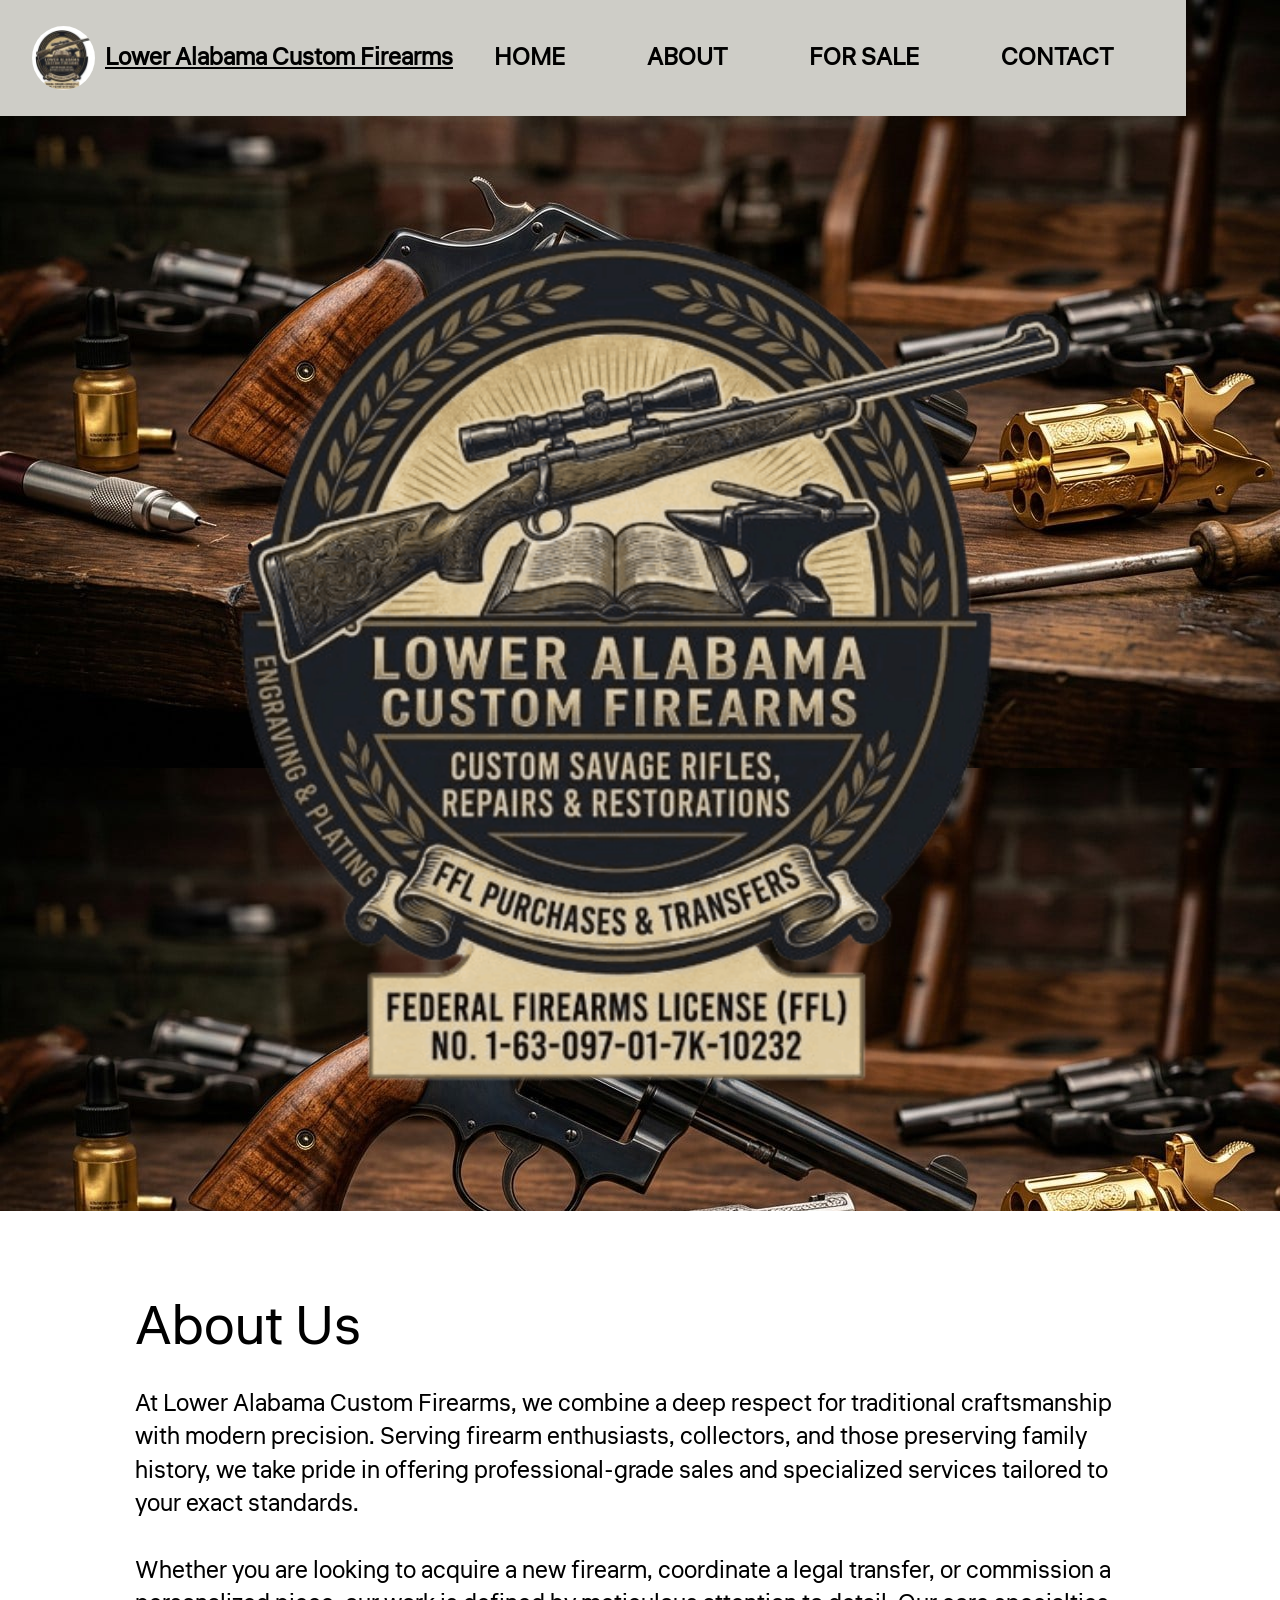
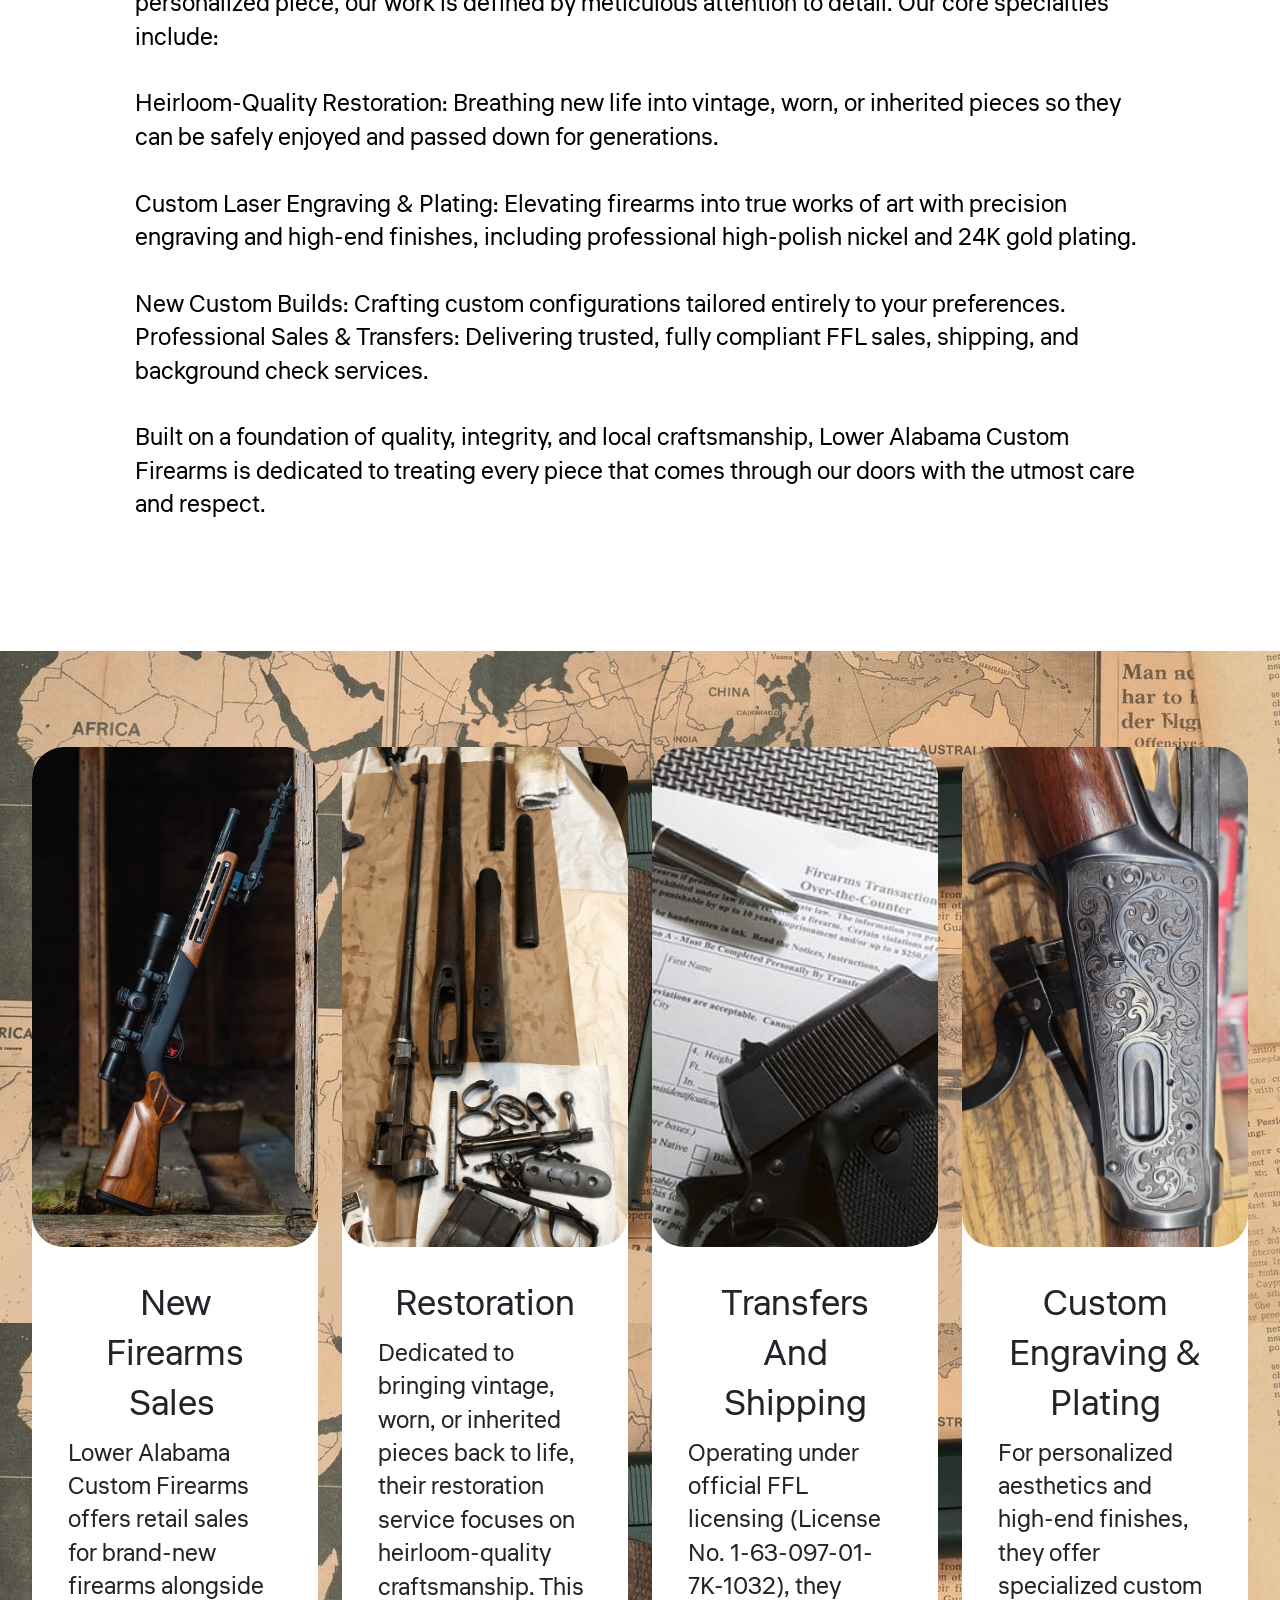
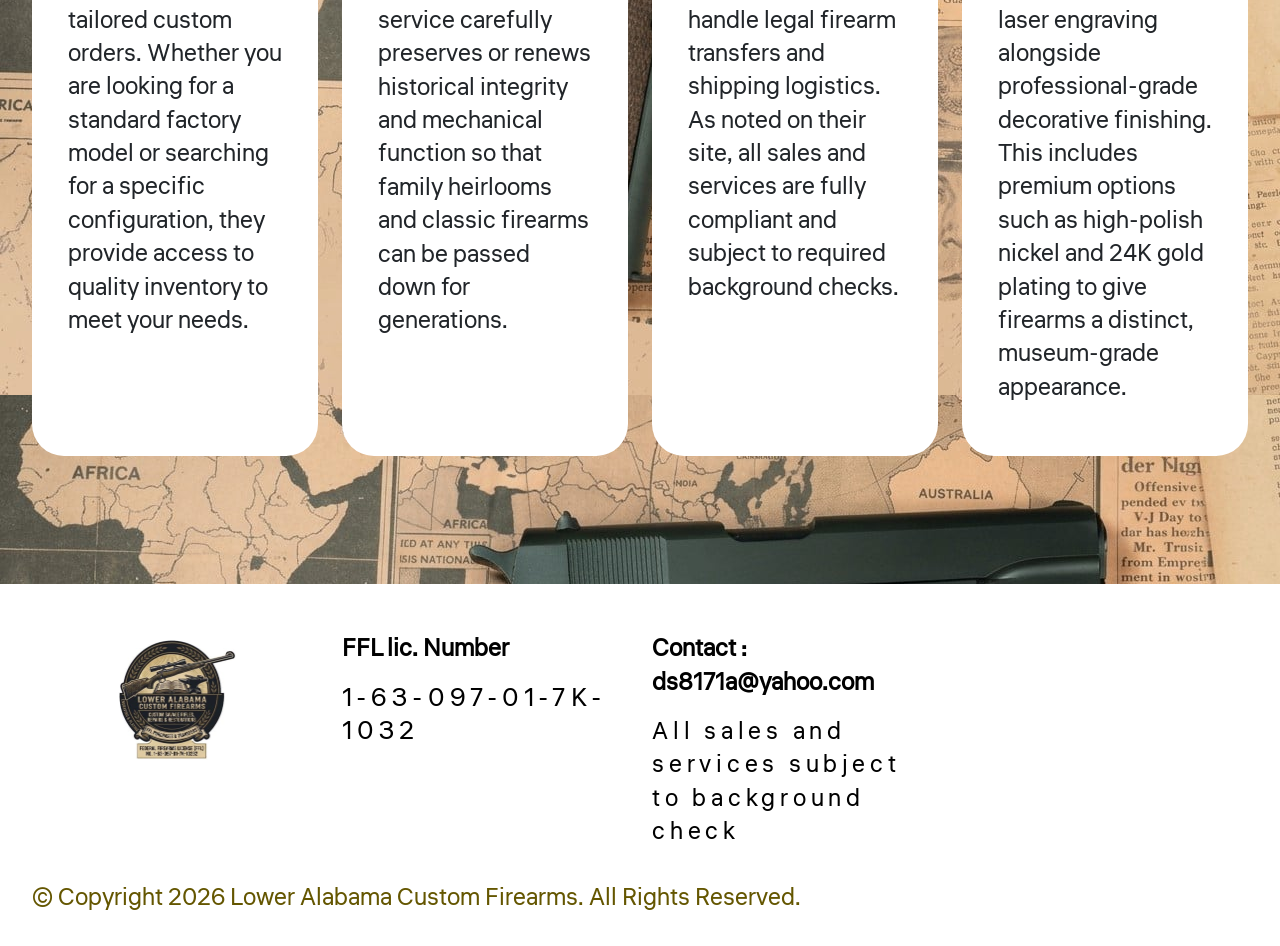
==== index.html @ 715dce03 "create github pages" ====
<!DOCTYPE html>
<html  >
<head>
  <!-- Site made with Mobirise Website Builder v6.0.1, https://mobirise.com -->
  <meta charset="UTF-8">
  <meta http-equiv="X-UA-Compatible" content="IE=edge">
  <meta name="generator" content="Mobirise v6.0.1, mobirise.com">
  <meta name="twitter:card" content="summary_large_image"/>
  <meta name="twitter:image:src" content="assets/images/index-meta.jpg">
  <meta property="og:image" content="assets/images/index-meta.jpg">
  <meta name="twitter:title" content="Lower Alabama Custom Firearms">
  <meta name="viewport" content="width=device-width, initial-scale=1, minimum-scale=1">
  <link rel="shortcut icon" href="assets/images/b0844ac5-6f94-43ae-a764-23c07358f3ce.jpg.jpeg-128x130.jpg" type="image/x-icon">
  <meta name="description" content="We offer professional Quality sales and service
Such as custom laser engraving, heirloom quality restoration. New custom builds. Professional quality high polish nickel and 24K gold plating and more.">
  
  
  <title>Lower Alabama Custom Firearms</title>
  <link rel="stylesheet" href="assets/web/assets/mobirise-icons2/mobirise2.css">
  <link rel="stylesheet" href="assets/FontAwesome/css/font-awesome.css">
  <link rel="stylesheet" href="assets/bootstrap/css/bootstrap.min.css">
  <link rel="stylesheet" href="assets/bootstrap/css/bootstrap-grid.min.css">
  <link rel="stylesheet" href="assets/bootstrap/css/bootstrap-reboot.min.css">
  <link rel="stylesheet" href="assets/parallax/jarallax.css">
  <link rel="stylesheet" href="assets/animatecss/animate.css">
  <link rel="stylesheet" href="assets/popup-overlay-plugin/style.css">
  <link rel="stylesheet" href="assets/dropdown/css/style.css">
  <link rel="stylesheet" href="assets/theme/css/style.css">
  <link rel="preload" href="https://fonts.googleapis.com/css?family=Inter+Tight:100,200,300,400,500,600,700,800,900,100i,200i,300i,400i,500i,600i,700i,800i,900i&display=swap" as="style" onload="this.onload=null;this.rel='stylesheet'">
  <noscript><link rel="stylesheet" href="https://fonts.googleapis.com/css?family=Inter+Tight:100,200,300,400,500,600,700,800,900,100i,200i,300i,400i,500i,600i,700i,800i,900i&display=swap"></noscript>
  <link rel="preload" href="https://fonts.googleapis.com/css2?family=Liter&display=swap&display=swap" as="style" onload="this.onload=null;this.rel='stylesheet'">
  <noscript><link rel="stylesheet" href="https://fonts.googleapis.com/css2?family=Liter&display=swap&display=swap"></noscript>
  <link rel="preload" as="style" href="assets/mobirise/css/mbr-additional.css?v=aUdcJX"><link rel="stylesheet" href="assets/mobirise/css/mbr-additional.css?v=aUdcJX" type="text/css">

  
  
  
</head>
<body>

<!-- Analytics -->
<!-- Google tag (gtag.js) -->
<script async="" src="https://www.googletagmanager.com/gtag/js?id=G-2ENRTNZQX8"></script>
<script>
  window.dataLayer = window.dataLayer || [];
  function gtag(){dataLayer.push(arguments);}
  gtag('js', new Date());

  gtag('config', 'G-2ENRTNZQX8');
</script>
<!-- /Analytics -->


  
  <section data-bs-version="5.1" class="menu menu01 ridem5 cid-vzOXeKhRg3" once="menu" id="menu01-27">

    

    <nav class="navbar navbar-dropdown navbar-fixed-top navbar-expand-lg">
        <div class="menu_box container-fluid">
            <div class="navbar-brand d-flex">
                <span class="navbar-logo">
                    <a href="https://mobiri.se">
                        <img src="[data-uri]" alt="Lower Alabama Custom Firearms" style="height: 4rem;" loading="lazy" class="lazyload" data-src="assets/images/b0844ac5-6f94-43ae-a764-23c07358f3ce.jpg.jpeg-128x130.jpg">
                    </a>
                </span>
                <span class="navbar-caption-wrap"><a class="navbar-caption display-7" href="https://mobiri.se">Lower Alabama Custom Firearms</a></span>
                <button class="navbar-toggler" type="button" data-toggle="collapse" data-bs-toggle="collapse" data-target="#navbarSupportedContent" data-bs-target="#navbarSupportedContent" aria-controls="navbarNavAltMarkup" aria-expanded="false" aria-label="Toggle navigation">
                    <div class="hamburger">
                        <span></span>
                        <span></span>
                        <span></span>
                        <span></span>
                    </div>
                </button>
            </div>
            <div class="collapse navbar-collapse" id="navbarSupportedContent">
                <ul class="navbar-nav nav-dropdown nav-right" data-app-modern-menu="true"><li class="nav-item">
                        <a class="nav-link link text-primary display-4" href="index.html">
                            HOME
                        </a>
                    </li><li class="nav-item">
                        <a class="nav-link link text-primary display-4" href="index.html#article12-22">
                            ABOUT
                        </a>
                    </li><li class="nav-item"><a class="nav-link link text-primary display-4" href="guns_for_sale.html">FOR SALE</a></li><li class="nav-item"><a class="nav-link link text-primary display-4" href="mailto:ds8171a@yahoo.com">CONTACT</a></li></ul>
                
                
            </div>
        </div>
    </nav>
</section>

<section data-bs-version="5.1" class="header12 cid-vzUIFrY80P mbr-parallax-background" id="header12-2b">
  
  

  <div class="text-center container">
    <div class="row mb-4 justify-content-center">
      <div class="col-12 col-md-9">
        <img class="w-100 lazyload" src="[data-uri]" alt="Lower Alabama Custom Firearms" loading="lazy" data-src="assets/images/b0844ac5-6f94-43ae-a764-23c07358f3ce.jpg-removebg-preview.png-497x502.png">
      </div>
    </div>
    <div class="row justify-content-center">
      <div class="col-md-12 content-head">
        
        
        
      </div>
    </div>
  </div>
</section>

<section data-bs-version="5.1" class="article12 cid-vA0K5Wa4qz" id="article12-2g">    
    
    <div class="container-fluid">
        <div class="row justify-content-center">
            <div class="col-md-12 col-lg-10">
                <h3 class="mbr-section-title mbr-fonts-style mb-4 mt-0 display-2"><strong>About Us</strong></h3>
                
                <p class="mbr-text mbr-fonts-style display-7">At Lower Alabama Custom Firearms, we combine a deep respect for traditional craftsmanship with modern precision. Serving firearm enthusiasts, collectors, and those preserving family history, we take pride in offering professional-grade sales and specialized services tailored to your exact standards.
<br>
<br>Whether you are looking to acquire a new firearm, coordinate a legal transfer, or commission a personalized piece, our work is defined by meticulous attention to detail. Our core specialties include:
<br>
<br>Heirloom-Quality Restoration: Breathing new life into vintage, worn, or inherited pieces so they can be safely enjoyed and passed down for generations.
<br>
<br>Custom Laser Engraving &amp; Plating: Elevating firearms into true works of art with precision engraving and high-end finishes, including professional high-polish nickel and 24K gold plating.
<br>
<br>New Custom Builds: Crafting custom configurations tailored entirely to your preferences.
<br>Professional Sales &amp; Transfers: Delivering trusted, fully compliant FFL sales, shipping, and background check services.
<br>
<br>Built on a foundation of quality, integrity, and local craftsmanship, Lower Alabama Custom Firearms is dedicated to treating every piece that comes through our doors with the utmost care and respect.
<br>
<br></p>
            </div>
        </div>
    </div>
</section>

<section data-bs-version="5.1" class="features4 start cid-vzP68OrBz7 mbr-parallax-background" id="features04-28">
	
	<div class="mbr-overlay"></div>
	<div class="container-fluid">
		<div class="row justify-content-center">
			<div class="col-12 content-head">
				
			</div>
		</div>
		<div class="row">
			
			<div class="item features-image col-12 col-md-6 col-lg-3 active">
				<div class="item-wrapper">
					<div class="item-img">
						<img src="[data-uri]" alt="New Firearms Sales &amp; Custom orders" data-slide-to="0" data-bs-slide-to="0" loading="lazy" class="lazyload" data-src="assets/images/merica.jpg-640x800.jpg">
					</div>
					<div class="item-content">
						<h5 class="item-title mbr-fonts-style display-5"><strong>New Firearms Sales&nbsp;</strong></h5>
						<p class="mbr-text mbr-fonts-style display-7">
							Lower Alabama Custom Firearms offers retail sales for brand-new firearms alongside tailored custom orders. Whether you are looking for a standard factory model or searching for a specific configuration, they provide access to quality inventory to meet your needs.</p>
						
					</div>
				</div>
			</div>
			<div class="item features-image col-12 col-md-6 col-lg-3">
				<div class="item-wrapper">
					<div class="item-img">
						<img src="[data-uri]" alt="Restoration" data-slide-to="1" data-bs-slide-to="1" loading="lazy" class="lazyload" data-src="assets/images/rti-savage-enfield-no4-mk1-restoration-v0-64b0x5x9do8a1.png-640x1319.png">
					</div>
					<div class="item-content">
						<h5 class="item-title mbr-fonts-style display-5">
							<strong>Restoration</strong>
						</h5>
						<p class="mbr-text mbr-fonts-style display-7">
							Dedicated to bringing vintage, worn, or inherited pieces back to life, their restoration service focuses on heirloom-quality craftsmanship. This service carefully preserves or renews historical integrity and mechanical function so that family heirlooms and classic firearms can be passed down for generations.<br>
						</p>
						
					</div>
				</div>
			</div><div class="item features-image col-12 col-md-6 col-lg-3">
				<div class="item-wrapper">
					<div class="item-img">
						<img src="[data-uri]" alt="Transfers And Shipping" data-slide-to="2" data-bs-slide-to="2" loading="lazy" class="lazyload" data-src="assets/images/firearms-transfer-papers-cube.jpg-400x400.jpg">
					</div>
					<div class="item-content">
						<h5 class="item-title mbr-fonts-style display-5"><strong>Transfers And Shipping</strong></h5>
						<p class="mbr-text mbr-fonts-style display-7">
							Operating under official FFL licensing (License No. 1-63-097-01-7K-1032), they handle legal firearm transfers and shipping logistics. As noted on their site, all sales and services are fully compliant and subject to required background checks.<br>
						</p>
						
					</div>
				</div>
			</div><div class="item features-image col-12 col-md-6 col-lg-3">
				<div class="item-wrapper">
					<div class="item-img">
						<img src="[data-uri]" alt="Custom Engraving &amp; Plating" data-slide-to="3" data-bs-slide-to="3" loading="lazy" class="lazyload" data-src="assets/images/iege1pp.jpg-872x1163.jpg">
					</div>
					<div class="item-content">
						<h5 class="item-title mbr-fonts-style display-5"><strong>Custom Engraving &amp; Plating</strong></h5>
						<p class="mbr-text mbr-fonts-style display-7">
							For personalized aesthetics and high-end finishes, they offer specialized custom laser engraving alongside professional-grade decorative finishing. This includes premium options such as high-polish nickel and 24K gold plating to give firearms a distinct, museum-grade appearance.
						</p>
						
					</div>

				</div>
			</div>
		</div>
	</div>
</section>

<section data-bs-version="5.1" class="footer2 cid-v1ZCyiUUAL" once="footers" id="footer2-3">
    
    

    

    <div class="container-fluid">
        <div class="row">
            <div class="col-12 col-md-3 soc">
                <ul class="list mbr-fonts-style cont display-4"><p><strong>LINKS</strong></p><p><strong>coming soon</strong></p></ul>
            </div>
            <div class="col-12 col-md col-lg">
                <h5 class="mbr-section-subtitle mbr-fonts-style mb-3 display-7"><strong>
                    Contact : ds8171a@yahoo.com</strong></h5>
                <ul class="list mbr-fonts-style display-4">
                    <li class="mbr-text item-wrap">All sales and services subject to background check</li>
                </ul>
            </div>
            <div class="col-12 col-md col-lg">
                <h5 class="mbr-section-subtitle mbr-fonts-style mb-3 display-7"><strong>FFL lic. Number</strong></h5>
                <ul class="list mbr-fonts-style display-4">
                    <li class="mbr-text item-wrap"><span style="font-size: 1.6rem; letter-spacing: 0.2em;"><strong>1-63-097-01-7K-1032</strong></span></li>
                </ul>
            </div>
            <div class="col-12 col-lg-3 logo">
                <div class="si">
                    <img class="sign lazyload" src="[data-uri]" alt="Lower Alabama Custom Firearms" style="height: 8rem;" loading="lazy" data-src="assets/images/b0844ac5-6f94-43ae-a764-23c07358f3ce.jpg.jpeg-253x256.jpg">
                </div>
                
            </div>
            <div class="col-12">
                <p class="mb-0 copyright mbr-fonts-style mbr-white align-center mt-4 display-4">
                    © Copyright 2026 Lower Alabama Custom Firearms. All Rights Reserved.
                </p>
            </div>
        </div>
    </div>
</section>


<script src="assets/bootstrap/js/bootstrap.bundle.min.js"></script>
  <script src="assets/parallax/jarallax.js"></script>
  <script src="assets/smoothscroll/smooth-scroll.js"></script>
  <script src="assets/ytplayer/index.js"></script>
  <script src="assets/dropdown/js/navbar-dropdown.js"></script>
  <script src="assets/theme/js/script.js"></script>
  
  
  
 <div id="scrollToTop" class="scrollToTop mbr-arrow-up"><a style="text-align: center;"><i class="mbr-arrow-up-icon mbr-arrow-up-icon-cm cm-icon cm-icon-smallarrow-up"></i></a></div>
    <input name="animation" type="hidden">
  <script>"use strict";if("loading"in HTMLImageElement.prototype){document.querySelectorAll('img[loading="lazy"]').forEach(e=>{e.src=e.dataset.src;if(e.getAttribute("style")){e.setAttribute("data-temp-style",e.getAttribute("style"))};if(e.getAttribute("data-aspectratio")){e.style.paddingTop=100*e.getAttribute("data-aspectratio")+"%";e.style.height=0;}e.onload=function(){if(e.getAttribute("data-temp-style")){e.setAttribute("style", e.getAttribute("data-temp-style"))}else{e.removeAttribute("style")};e.removeAttribute("data-temp-style")}})}else{const e=document.createElement("script");e.src="https://cdnjs.cloudflare.com/ajax/libs/lazysizes/5.1.2/lazysizes.min.js";document.body.appendChild(e)}</script>
</body>
</html>
---- assets/popup-overlay-plugin/style.css ----
html.is-builder .modal-backdrop.show {
    display: none !important;
}
---- assets/mobirise/css/mbr-additional.css ----
.btn {
  border-width: 2px;
}
img,
.card-wrap,
.card-wrapper,
.video-wrapper,
.mbr-figure iframe,
.google-map iframe,
.slide-content,
.plan,
.card,
.item-wrapper {
  border-radius: 2rem !important;
}
.video-wrapper {
  overflow: hidden;
}
body {
  background-color: #000000;
}
body {
  font-family: Liter;
}
.display-1 {
  font-family: 'Inter Tight', sans-serif;
  font-size: 6.4rem;
  line-height: 1;
}
.display-1 > .mbr-iconfont {
  font-size: 8rem;
}
.display-2 {
  font-family: 'Liter', sans-serif;
  font-size: 4rem;
  line-height: 1;
}
.display-2 > .mbr-iconfont {
  font-size: 5rem;
}
.display-4 {
  font-family: 'Liter', sans-serif;
  font-size: 1.6rem;
  line-height: 1.5;
}
.display-4 > .mbr-iconfont {
  font-size: 2rem;
}
.display-5 {
  font-family: 'Liter', sans-serif;
  font-size: 2.5rem;
  line-height: 1.5;
}
.display-5 > .mbr-iconfont {
  font-size: 3.125rem;
}
.display-7 {
  font-family: 'Liter', sans-serif;
  font-size: 1.6rem;
  line-height: 1.3;
}
.display-7 > .mbr-iconfont {
  font-size: 2rem;
}
/* ---- Fluid typography for mobile devices ---- */
/* 1.4 - font scale ratio ( bootstrap == 1.42857 ) */
/* 100vw - current viewport width */
/* (48 - 20)  48 == 48rem == 768px, 20 == 20rem == 320px(minimal supported viewport) */
/* 0.65 - min scale variable, may vary */
@media (max-width: 992px) {
  .display-1 {
    font-size: 5.12rem;
  }
}
@media (max-width: 768px) {
  .display-1 {
    font-size: 4.48rem;
    font-size: calc( 2.89rem + (6.4 - 2.89) * ((100vw - 20rem) / (48 - 20)));
    line-height: calc( 1.1 * (2.89rem + (6.4 - 2.89) * ((100vw - 20rem) / (48 - 20))));
  }
  .display-2 {
    font-size: 3.2rem;
    font-size: calc( 2.05rem + (4 - 2.05) * ((100vw - 20rem) / (48 - 20)));
    line-height: calc( 1.3 * (2.05rem + (4 - 2.05) * ((100vw - 20rem) / (48 - 20))));
  }
  .display-4 {
    font-size: 1.28rem;
    font-size: calc( 1.21rem + (1.6 - 1.21) * ((100vw - 20rem) / (48 - 20)));
    line-height: calc( 1.4 * (1.21rem + (1.6 - 1.21) * ((100vw - 20rem) / (48 - 20))));
  }
  .display-5 {
    font-size: 2rem;
    font-size: calc( 1.525rem + (2.5 - 1.525) * ((100vw - 20rem) / (48 - 20)));
    line-height: calc( 1.4 * (1.525rem + (2.5 - 1.525) * ((100vw - 20rem) / (48 - 20))));
  }
  .display-7 {
    font-size: 1.28rem;
    font-size: calc( 1.21rem + (1.6 - 1.21) * ((100vw - 20rem) / (48 - 20)));
    line-height: calc( 1.4 * (1.21rem + (1.6 - 1.21) * ((100vw - 20rem) / (48 - 20))));
  }
}
@media (min-width: 992px) and (max-width: 1400px) {
  .display-1 {
    font-size: 4.48rem;
    font-size: calc( 2.89rem + (6.4 - 2.89) * ((100vw - 62rem) / (87 - 62)));
    line-height: calc( 1.1 * (2.89rem + (6.4 - 2.89) * ((100vw - 62rem) / (87 - 62))));
  }
  .display-2 {
    font-size: 3.2rem;
    font-size: calc( 2.05rem + (4 - 2.05) * ((100vw - 62rem) / (87 - 62)));
    line-height: calc( 1.3 * (2.05rem + (4 - 2.05) * ((100vw - 62rem) / (87 - 62))));
  }
  .display-4 {
    font-size: 1.28rem;
    font-size: calc( 1.21rem + (1.6 - 1.21) * ((100vw - 62rem) / (87 - 62)));
    line-height: calc( 1.4 * (1.21rem + (1.6 - 1.21) * ((100vw - 62rem) / (87 - 62))));
  }
  .display-5 {
    font-size: 2rem;
    font-size: calc( 1.525rem + (2.5 - 1.525) * ((100vw - 62rem) / (87 - 62)));
    line-height: calc( 1.4 * (1.525rem + (2.5 - 1.525) * ((100vw - 62rem) / (87 - 62))));
  }
  .display-7 {
    font-size: 1.28rem;
    font-size: calc( 1.21rem + (1.6 - 1.21) * ((100vw - 62rem) / (87 - 62)));
    line-height: calc( 1.4 * (1.21rem + (1.6 - 1.21) * ((100vw - 62rem) / (87 - 62))));
  }
}
/* Buttons */
.btn {
  padding: 1.25rem 2rem;
  border-radius: 4px;
}
@media (max-width: 767px) {
  .btn {
    padding: 0.75rem 1.5rem;
  }
}
.btn-sm {
  padding: 0.6rem 1.2rem;
  border-radius: 4px;
}
.btn-md {
  padding: 0.6rem 1.2rem;
  border-radius: 4px;
}
.btn-lg {
  padding: 1.25rem 2rem;
  border-radius: 4px;
}
.bg-primary {
  background-color: #000000 !important;
}
.bg-success {
  background-color: #3a341c !important;
}
.bg-info {
  background-color: #320707 !important;
}
.bg-warning {
  background-color: #cc9900 !important;
}
.bg-danger {
  background-color: #4f5246 !important;
}
.btn-primary,
.btn-primary:active {
  background-color: #000000 !important;
  border-color: #000000 !important;
  color: #ffffff !important;
  box-shadow: none;
}
.btn-primary:hover,
.btn-primary:focus,
.btn-primary.focus,
.btn-primary.active {
  color: inherit;
  background-color: #1a1a1a !important;
  border-color: #1a1a1a !important;
  box-shadow: none;
}
.btn-primary.disabled,
.btn-primary:disabled {
  color: #ffffff !important;
  background-color: #1a1a1a !important;
  border-color: #1a1a1a !important;
}
.btn-secondary,
.btn-secondary:active {
  background-color: #232323 !important;
  border-color: #232323 !important;
  color: #ffffff !important;
  box-shadow: none;
}
.btn-secondary:hover,
.btn-secondary:focus,
.btn-secondary.focus,
.btn-secondary.active {
  color: inherit;
  background-color: #3d3d3d !important;
  border-color: #3d3d3d !important;
  box-shadow: none;
}
.btn-secondary.disabled,
.btn-secondary:disabled {
  color: #ffffff !important;
  background-color: #3d3d3d !important;
  border-color: #3d3d3d !important;
}
.btn-info,
.btn-info:active {
  background-color: #320707 !important;
  border-color: #320707 !important;
  color: #ffffff !important;
  box-shadow: none;
}
.btn-info:hover,
.btn-info:focus,
.btn-info.focus,
.btn-info.active {
  color: inherit;
  background-color: #5f0d0d !important;
  border-color: #5f0d0d !important;
  box-shadow: none;
}
.btn-info.disabled,
.btn-info:disabled {
  color: #ffffff !important;
  background-color: #5f0d0d !important;
  border-color: #5f0d0d !important;
}
.btn-success,
.btn-success:active {
  background-color: #3a341c !important;
  border-color: #3a341c !important;
  color: #ffffff !important;
  box-shadow: none;
}
.btn-success:hover,
.btn-success:focus,
.btn-success.focus,
.btn-success.active {
  color: inherit;
  background-color: #5c532d !important;
  border-color: #5c532d !important;
  box-shadow: none;
}
.btn-success.disabled,
.btn-success:disabled {
  color: #ffffff !important;
  background-color: #5c532d !important;
  border-color: #5c532d !important;
}
.btn-warning,
.btn-warning:active {
  background-color: #cc9900 !important;
  border-color: #cc9900 !important;
  color: #ffffff !important;
  box-shadow: none;
}
.btn-warning:hover,
.btn-warning:focus,
.btn-warning.focus,
.btn-warning.active {
  color: inherit;
  background-color: #ffbf00 !important;
  border-color: #ffbf00 !important;
  box-shadow: none;
}
.btn-warning.disabled,
.btn-warning:disabled {
  color: #ffffff !important;
  background-color: #ffbf00 !important;
  border-color: #ffbf00 !important;
}
.btn-danger,
.btn-danger:active {
  background-color: #4f5246 !important;
  border-color: #4f5246 !important;
  color: #ffffff !important;
  box-shadow: none;
}
.btn-danger:hover,
.btn-danger:focus,
.btn-danger.focus,
.btn-danger.active {
  color: inherit;
  background-color: #6a6e5d !important;
  border-color: #6a6e5d !important;
  box-shadow: none;
}
.btn-danger.disabled,
.btn-danger:disabled {
  color: #ffffff !important;
  background-color: #6a6e5d !important;
  border-color: #6a6e5d !important;
}
.btn-white,
.btn-white:active {
  background-color: #eff0ec !important;
  border-color: #eff0ec !important;
  color: #757b62 !important;
  box-shadow: none;
}
.btn-white:hover,
.btn-white:focus,
.btn-white.focus,
.btn-white.active {
  color: inherit;
  background-color: #ffffff !important;
  border-color: #ffffff !important;
  box-shadow: none;
}
.btn-white.disabled,
.btn-white:disabled {
  color: #757b62 !important;
  background-color: #ffffff !important;
  border-color: #ffffff !important;
}
.btn-black,
.btn-black:active {
  background-color: #232323 !important;
  border-color: #232323 !important;
  color: #ffffff !important;
  box-shadow: none;
}
.btn-black:hover,
.btn-black:focus,
.btn-black.focus,
.btn-black.active {
  color: inherit;
  background-color: #3d3d3d !important;
  border-color: #3d3d3d !important;
  box-shadow: none;
}
.btn-black.disabled,
.btn-black:disabled {
  color: #ffffff !important;
  background-color: #3d3d3d !important;
  border-color: #3d3d3d !important;
}
.btn-primary-outline,
.btn-primary-outline:active {
  background-color: transparent !important;
  border-color: #000000;
  color: #000000;
}
.btn-primary-outline:hover,
.btn-primary-outline:focus,
.btn-primary-outline.focus,
.btn-primary-outline.active {
  color: #000000 !important;
  background-color: transparent !important;
  border-color: #000000 !important;
  box-shadow: none !important;
}
.btn-primary-outline.disabled,
.btn-primary-outline:disabled {
  color: #ffffff !important;
  background-color: #000000 !important;
  border-color: #000000 !important;
}
.btn-secondary-outline,
.btn-secondary-outline:active {
  background-color: transparent !important;
  border-color: #232323;
  color: #232323;
}
.btn-secondary-outline:hover,
.btn-secondary-outline:focus,
.btn-secondary-outline.focus,
.btn-secondary-outline.active {
  color: #000000 !important;
  background-color: transparent !important;
  border-color: #000000 !important;
  box-shadow: none !important;
}
.btn-secondary-outline.disabled,
.btn-secondary-outline:disabled {
  color: #ffffff !important;
  background-color: #232323 !important;
  border-color: #232323 !important;
}
.btn-info-outline,
.btn-info-outline:active {
  background-color: transparent !important;
  border-color: #320707;
  color: #320707;
}
.btn-info-outline:hover,
.btn-info-outline:focus,
.btn-info-outline.focus,
.btn-info-outline.active {
  color: #000000 !important;
  background-color: transparent !important;
  border-color: #000000 !important;
  box-shadow: none !important;
}
.btn-info-outline.disabled,
.btn-info-outline:disabled {
  color: #ffffff !important;
  background-color: #320707 !important;
  border-color: #320707 !important;
}
.btn-success-outline,
.btn-success-outline:active {
  background-color: transparent !important;
  border-color: #3a341c;
  color: #3a341c;
}
.btn-success-outline:hover,
.btn-success-outline:focus,
.btn-success-outline.focus,
.btn-success-outline.active {
  color: #000000 !important;
  background-color: transparent !important;
  border-color: #000000 !important;
  box-shadow: none !important;
}
.btn-success-outline.disabled,
.btn-success-outline:disabled {
  color: #ffffff !important;
  background-color: #3a341c !important;
  border-color: #3a341c !important;
}
.btn-warning-outline,
.btn-warning-outline:active {
  background-color: transparent !important;
  border-color: #cc9900;
  color: #cc9900;
}
.btn-warning-outline:hover,
.btn-warning-outline:focus,
.btn-warning-outline.focus,
.btn-warning-outline.active {
  color: #755800 !important;
  background-color: transparent !important;
  border-color: #755800 !important;
  box-shadow: none !important;
}
.btn-warning-outline.disabled,
.btn-warning-outline:disabled {
  color: #ffffff !important;
  background-color: #cc9900 !important;
  border-color: #cc9900 !important;
}
.btn-danger-outline,
.btn-danger-outline:active {
  background-color: transparent !important;
  border-color: #4f5246;
  color: #4f5246;
}
.btn-danger-outline:hover,
.btn-danger-outline:focus,
.btn-danger-outline.focus,
.btn-danger-outline.active {
  color: #22231e !important;
  background-color: transparent !important;
  border-color: #22231e !important;
  box-shadow: none !important;
}
.btn-danger-outline.disabled,
.btn-danger-outline:disabled {
  color: #ffffff !important;
  background-color: #4f5246 !important;
  border-color: #4f5246 !important;
}
.btn-black-outline,
.btn-black-outline:active {
  background-color: transparent !important;
  border-color: #232323;
  color: #232323;
}
.btn-black-outline:hover,
.btn-black-outline:focus,
.btn-black-outline.focus,
.btn-black-outline.active {
  color: #000000 !important;
  background-color: transparent !important;
  border-color: #000000 !important;
  box-shadow: none !important;
}
.btn-black-outline.disabled,
.btn-black-outline:disabled {
  color: #ffffff !important;
  background-color: #232323 !important;
  border-color: #232323 !important;
}
.btn-white-outline,
.btn-white-outline:active {
  background-color: transparent !important;
  border-color: #fafafa;
  color: #fafafa;
}
.btn-white-outline:hover,
.btn-white-outline:focus,
.btn-white-outline.focus,
.btn-white-outline.active {
  color: #cfcfcf !important;
  background-color: transparent !important;
  border-color: #cfcfcf !important;
  box-shadow: none !important;
}
.btn-white-outline.disabled,
.btn-white-outline:disabled {
  color: #7a7a7a !important;
  background-color: #fafafa !important;
  border-color: #fafafa !important;
}
.text-primary {
  color: #000000 !important;
}
.text-secondary {
  color: #232323 !important;
}
.text-success {
  color: #3a341c !important;
}
.text-info {
  color: #320707 !important;
}
.text-warning {
  color: #cc9900 !important;
}
.text-danger {
  color: #4f5246 !important;
}
.text-white {
  color: #fafafa !important;
}
.text-black {
  color: #232323 !important;
}
a.text-primary:hover,
a.text-primary:focus,
a.text-primary.active {
  color: #000000 !important;
}
a.text-secondary:hover,
a.text-secondary:focus,
a.text-secondary.active {
  color: #000000 !important;
}
a.text-success:hover,
a.text-success:focus,
a.text-success.active {
  color: #000000 !important;
}
a.text-info:hover,
a.text-info:focus,
a.text-info.active {
  color: #000000 !important;
}
a.text-warning:hover,
a.text-warning:focus,
a.text-warning.active {
  color: #664d00 !important;
}
a.text-danger:hover,
a.text-danger:focus,
a.text-danger.active {
  color: #1a1b17 !important;
}
a.text-white:hover,
a.text-white:focus,
a.text-white.active {
  color: #c7c7c7 !important;
}
a.text-black:hover,
a.text-black:focus,
a.text-black.active {
  color: #000000 !important;
}
a[class*="text-"]:not(.nav-link):not(.dropdown-item):not([role]):not(.navbar-caption) {
  position: relative;
  background-image: transparent;
  background-size: 10000px 2px;
  background-repeat: no-repeat;
  background-position: 0px 1.2em;
  background-position: -10000px 1.2em;
}
a[class*="text-"]:not(.nav-link):not(.dropdown-item):not([role]):not(.navbar-caption):hover {
  transition: background-position 2s ease-in-out;
  background-image: linear-gradient(currentColor 50%, currentColor 50%);
  background-position: 0px 1.2em;
}
.nav-tabs .nav-link.active {
  color: #000000;
}
.nav-tabs .nav-link:not(.active) {
  color: #232323;
}
.alert-success {
  background-color: #70c770;
}
.alert-info {
  background-color: #320707;
}
.alert-warning {
  background-color: #cc9900;
}
.alert-danger {
  background-color: #4f5246;
}
.mbr-section-btn .btn:not(.btn-form) {
  border-radius: 100px;
}
.mbr-gallery-filter li a {
  border-radius: 100px !important;
}
.mbr-gallery-filter li.active .btn {
  background-color: #000000;
  border-color: #000000;
  color: #ffffff;
}
.mbr-gallery-filter li.active .btn:focus {
  box-shadow: none;
}
.nav-tabs .nav-link {
  border-radius: 100px !important;
}
a,
a:hover {
  color: #000000;
}
.mbr-plan-header.bg-primary .mbr-plan-subtitle,
.mbr-plan-header.bg-primary .mbr-plan-price-desc {
  color: #b3b3b3;
}
.mbr-plan-header.bg-success .mbr-plan-subtitle,
.mbr-plan-header.bg-success .mbr-plan-price-desc {
  color: #c0b27c;
}
.mbr-plan-header.bg-info .mbr-plan-subtitle,
.mbr-plan-header.bg-info .mbr-plan-price-desc {
  color: #f3abab;
}
.mbr-plan-header.bg-warning .mbr-plan-subtitle,
.mbr-plan-header.bg-warning .mbr-plan-price-desc {
  color: #ffe599;
}
.mbr-plan-header.bg-danger .mbr-plan-subtitle,
.mbr-plan-header.bg-danger .mbr-plan-price-desc {
  color: #c1c4ba;
}
/* Scroll to top button*/
#scrollToTop a {
  border-radius: 100px;
}
.form-control {
  font-family: 'Liter', sans-serif;
  font-size: 1.6rem;
  line-height: 1.3;
  font-weight: 400;
  border-radius: 40px !important;
}
.form-control > .mbr-iconfont {
  font-size: 2rem;
}
.form-control:hover,
.form-control:focus {
  box-shadow: rgba(0, 0, 0, 0.07) 0px 1px 1px 0px, rgba(0, 0, 0, 0.07) 0px 1px 3px 0px, rgba(0, 0, 0, 0.03) 0px 0px 0px 1px;
  border-color: #000000 !important;
}
.form-control:-webkit-input-placeholder {
  font-family: 'Liter', sans-serif;
  font-size: 1.6rem;
  line-height: 1.3;
  font-weight: 400;
}
.form-control:-webkit-input-placeholder > .mbr-iconfont {
  font-size: 2rem;
}
blockquote {
  border-color: #000000;
}
/* Forms */
.mbr-form .input-group-btn .btn {
  border-radius: 100px !important;
}
.mbr-form .input-group-btn .btn:hover {
  box-shadow: 0 10px 40px 0 rgba(0, 0, 0, 0.2);
}
.mbr-form .input-group-btn button[type="submit"] {
  border-radius: 100px !important;
  padding: 1rem 3rem;
}
.mbr-form .input-group-btn button[type="submit"]:hover {
  box-shadow: 0 10px 40px 0 rgba(0, 0, 0, 0.2);
}
.jq-selectbox li:hover,
.jq-selectbox li.selected {
  background-color: #000000;
  color: #ffffff;
}
.jq-number__spin {
  transition: 0.25s ease;
}
.jq-number__spin:hover {
  border-color: #000000;
}
.jq-selectbox .jq-selectbox__trigger-arrow,
.jq-number__spin.minus:after,
.jq-number__spin.plus:after {
  transition: 0.4s;
  border-top-color: #232323;
  border-bottom-color: #232323;
}
.jq-selectbox:hover .jq-selectbox__trigger-arrow,
.jq-number__spin.minus:hover:after,
.jq-number__spin.plus:hover:after {
  border-top-color: #000000;
  border-bottom-color: #000000;
}
.xdsoft_datetimepicker .xdsoft_calendar td.xdsoft_default,
.xdsoft_datetimepicker .xdsoft_calendar td.xdsoft_current,
.xdsoft_datetimepicker .xdsoft_timepicker .xdsoft_time_box > div > div.xdsoft_current {
  color: #ffffff !important;
  background-color: #000000 !important;
  box-shadow: none !important;
}
.xdsoft_datetimepicker .xdsoft_calendar td:hover,
.xdsoft_datetimepicker .xdsoft_timepicker .xdsoft_time_box > div > div:hover {
  color: #ffffff !important;
  background: #232323 !important;
  box-shadow: none !important;
}
.lazy-bg {
  background-image: none !important;
}
.lazy-placeholder:not(section),
.lazy-none {
  display: block;
  position: relative;
  padding-bottom: 56.25%;
  width: 100%;
  height: auto;
}
iframe.lazy-placeholder,
.lazy-placeholder:after {
  content: '';
  position: absolute;
  width: 200px;
  height: 200px;
  background: transparent no-repeat center;
  background-size: contain;
  top: 50%;
  left: 50%;
  transform: translateX(-50%) translateY(-50%);
  background-image: url("data:image/svg+xml;charset=UTF-8,%3csvg width='32' height='32' viewBox='0 0 64 64' xmlns='http://www.w3.org/2000/svg' stroke='%23000000' %3e%3cg fill='none' fill-rule='evenodd'%3e%3cg transform='translate(16 16)' stroke-width='2'%3e%3ccircle stroke-opacity='.5' cx='16' cy='16' r='16'/%3e%3cpath d='M32 16c0-9.94-8.06-16-16-16'%3e%3canimateTransform attributeName='transform' type='rotate' from='0 16 16' to='360 16 16' dur='1s' repeatCount='indefinite'/%3e%3c/path%3e%3c/g%3e%3c/g%3e%3c/svg%3e");
}
section.lazy-placeholder:after {
  opacity: 0.5;
}
body {
  overflow-x: hidden;
}
a {
  transition: color 0.6s;
}
@media (max-width: 1400px) {
  .container {
    max-width: 100%;
  }
}
@media (max-width: 1400px) and (min-width: 768px) {
  .container {
    padding-left: 32px;
    padding-right: 32px;
  }
}
@media (max-width: 1400px) and (min-width: 768px) {
  .container-fluid {
    padding-left: 32px;
    padding-right: 32px;
  }
}
@media (max-width: 767px) {
  .container-fluid {
    padding-left: 16px;
    padding-right: 16px;
  }
}
.cid-vzOXeKhRg3 {
  background-color: transparent;
  z-index: 1000;
  width: 100%;
}
.cid-vzOXeKhRg3 .navbar-dropdown {
  background-color: #cecdc7 !important;
  padding: 0;
}
.cid-vzOXeKhRg3 .navbar.navbar-expand-lg .dropdown .dropdown-menu {
  background-color: #cecdc7 !important;
  background: #cecdc7;
}
.cid-vzOXeKhRg3 .navbar.navbar-expand-lg .dropdown .dropdown-menu .dropdown-submenu {
  margin: 0;
  left: 100%;
}
.cid-vzOXeKhRg3 .menu_box {
  flex-wrap: nowrap;
}
@media (max-width: 991px) {
  .cid-vzOXeKhRg3 .menu_box {
    flex-direction: column;
    align-items: flex-start;
  }
  .cid-vzOXeKhRg3 .menu_box .navbar.opened,
  .cid-vzOXeKhRg3 .menu_box .navbar-collapse {
    background-color: #cecdc7 !important;
    transition: all 0s ease 0s;
  }
}
.cid-vzOXeKhRg3 nav.navbar {
  position: fixed;
  padding-top: 1rem;
  padding-bottom: 1rem;
}
.cid-vzOXeKhRg3 .icons-menu-main {
  display: flex;
  flex-wrap: wrap;
  min-width: 150px;
  margin-left: 24px;
}
@media (max-width: 991px) {
  .cid-vzOXeKhRg3 .icons-menu-main {
    min-width: auto;
    max-width: 100%;
    margin: 1rem 0 1rem 1rem;
  }
}
@media (max-width: 991px) {
  .cid-vzOXeKhRg3 .mbr-section-btn-main {
    margin-top: 1rem;
  }
}
.cid-vzOXeKhRg3 .mbr-section-btn-main .btn {
  margin: 8px;
  min-width: 120px;
  white-space: nowrap;
}
.cid-vzOXeKhRg3 .btn {
  min-height: auto;
  box-shadow: none;
  margin-top: 0;
}
.cid-vzOXeKhRg3 .btn:hover {
  box-shadow: none;
}
.cid-vzOXeKhRg3 .nav-item {
  margin: 4px 15px;
}
@media (min-width: 1200px) {
  .cid-vzOXeKhRg3 .nav-item {
    margin: 4px 24px;
  }
}
@media (max-width: 991px) {
  .cid-vzOXeKhRg3 .nav-item {
    margin: 0 !important;
  }
}
.cid-vzOXeKhRg3 .nav-item .nav-link {
  transition: all 0.5s ease-out;
  border-radius: 4rem !important;
  border: 1px solid transparent;
  position: relative;
  opacity: 1;
  color: #000000;
}
.cid-vzOXeKhRg3 .nav-item .nav-link:hover,
.cid-vzOXeKhRg3 .nav-item .nav-link:focus {
  border: 1px solid #000000;
}
.cid-vzOXeKhRg3 .dropdown-menu {
  border-radius: 0;
  box-shadow: none;
  text-align: left;
}
@media (min-width: 992px) {
  .cid-vzOXeKhRg3 .dropdown-menu {
    padding: 18px 34px 22px;
    min-width: 250px;
    top: auto !important;
    left: -40px !important;
  }
  .cid-vzOXeKhRg3 .dropdown-menu.dropdown-submenu {
    left: 215px !important;
    top: -45% !important;
  }
}
@media (max-width: 991px) {
  .cid-vzOXeKhRg3 .dropdown-menu .dropdown-toggle[data-toggle="dropdown-submenu"]::after,
  .cid-vzOXeKhRg3 .link.dropdown-toggle::after {
    display: inline-block;
    width: 7px;
    height: 7px;
    margin-left: .5rem;
    margin-bottom: 2px;
    content: "";
    border: 2px solid;
    border-left: none;
    border-top: none;
    transform: rotate(-45deg);
    right: 15px;
    position: absolute;
    margin-top: -2px;
  }
  .cid-vzOXeKhRg3 .show.dropdown-toggle[aria-expanded="true"]::after {
    transform: rotate(45deg);
    margin-top: -4px;
  }
  .cid-vzOXeKhRg3 .offcanvas_box {
    display: none;
  }
}
.cid-vzOXeKhRg3 .dropdown-item {
  border: none;
  font-weight: 300 !important;
}
.cid-vzOXeKhRg3 .nav-dropdown .link {
  font-weight: 700 !important;
  padding: 0 !important;
  margin: 0 !important;
}
.cid-vzOXeKhRg3 .nav-dropdown .link.dropdown-toggle::after {
  margin-left: 0.5rem;
  margin-top: 0;
}
.cid-vzOXeKhRg3 .container {
  display: flex;
  margin: auto;
}
.cid-vzOXeKhRg3 .iconfont-wrapper {
  color: #ffffff;
  background-color: #000000;
  font-size: 28px;
  margin-right: 10px;
  margin-bottom: 5px;
  width: 56px;
  height: 56px;
  border-radius: 100%;
  display: flex;
  justify-content: center;
  align-items: center;
  transition: all 0.2s ease-in-out;
}
.cid-vzOXeKhRg3 .iconfont-wrapper:last-child {
  margin-right: 0;
}
.cid-vzOXeKhRg3 .iconfont-wrapper:hover {
  background-color: #ffffff;
}
.cid-vzOXeKhRg3 .iconfont-wrapper:hover .mbr-iconfont {
  color: #000000;
}
@media (min-width: 992px) {
  .cid-vzOXeKhRg3 .navbar-nav {
    margin: 0;
  }
}
.cid-vzOXeKhRg3 .dropdown-menu,
.cid-vzOXeKhRg3 .navbar.opened {
  background-color: false !important;
}
.cid-vzOXeKhRg3 .nav-item:focus,
.cid-vzOXeKhRg3 .nav-link:focus {
  outline: none;
}
.cid-vzOXeKhRg3 .dropdown .dropdown-menu .dropdown-item {
  width: auto;
  transition: all 0.25s ease-in-out;
}
.cid-vzOXeKhRg3 .dropdown .dropdown-menu .dropdown-item::after {
  right: 0.5rem;
}
.cid-vzOXeKhRg3 .dropdown .dropdown-menu .dropdown-item .mbr-iconfont {
  margin-right: 0.5rem;
  vertical-align: sub;
}
.cid-vzOXeKhRg3 .dropdown .dropdown-menu .dropdown-item .mbr-iconfont:before {
  display: inline-block;
  transform: scale(1, 1);
  transition: all 0.25s ease-in-out;
}
.cid-vzOXeKhRg3 .collapsed .dropdown-menu .dropdown-item:before {
  display: none;
}
.cid-vzOXeKhRg3 .collapsed .dropdown .dropdown-menu .dropdown-item {
  padding: 0.235em 1.5em 0.235em 1.5em !important;
  transition: none;
  margin: 0 !important;
}
.cid-vzOXeKhRg3 .navbar {
  min-height: 70px;
  padding: 10px 0;
  transition: all 0.3s;
  border-bottom-width: 0;
}
@media (max-width: 992px) {
  .cid-vzOXeKhRg3 .navbar {
    min-height: 30px;
    max-height: none;
  }
}
.cid-vzOXeKhRg3 .navbar.opened {
  transition: all 0.3s;
}
.cid-vzOXeKhRg3 .navbar .dropdown-item {
  padding: 0;
  margin: 8px 0;
}
.cid-vzOXeKhRg3 .navbar .navbar-logo img {
  object-fit: contain;
  border-radius: 100% !important;
}
.cid-vzOXeKhRg3 .navbar .navbar-collapse {
  justify-content: center;
  justify-content: flex-end;
  z-index: 1;
}
.cid-vzOXeKhRg3 .navbar.collapsed {
  justify-content: center;
}
.cid-vzOXeKhRg3 .navbar.collapsed .nav-item .nav-link::before {
  display: none;
}
.cid-vzOXeKhRg3 .navbar.collapsed.opened .dropdown-menu {
  top: 0;
}
.cid-vzOXeKhRg3 .navbar.collapsed .dropdown-menu .dropdown-submenu {
  left: 0 !important;
}
.cid-vzOXeKhRg3 .navbar.collapsed .dropdown-menu .dropdown-item:after {
  right: auto;
}
.cid-vzOXeKhRg3 .navbar.collapsed ul.navbar-nav li {
  margin: auto;
}
.cid-vzOXeKhRg3 .navbar.collapsed .dropdown-menu .dropdown-item {
  padding: 0.25rem 1.5rem;
  text-align: left;
}
.cid-vzOXeKhRg3 .navbar.collapsed .icons-menu {
  padding: 0;
}
@media (max-width: 991px) {
  .cid-vzOXeKhRg3 .navbar .nav-item {
    padding: .5rem 0;
  }
  .cid-vzOXeKhRg3 .navbar .navbar-collapse {
    padding: 34px 0;
    border-radius: 16px;
    width: 100%;
  }
  .cid-vzOXeKhRg3 .navbar .nav-item .nav-link::before {
    display: none;
  }
  .cid-vzOXeKhRg3 .navbar.opened .dropdown-menu {
    top: 0;
  }
  .cid-vzOXeKhRg3 .navbar .dropdown-menu {
    padding: 6px 0 6px 15px;
  }
  .cid-vzOXeKhRg3 .navbar .dropdown-menu .dropdown-submenu {
    left: 0 !important;
  }
  .cid-vzOXeKhRg3 .navbar .dropdown-menu .dropdown-item:after {
    right: auto;
    margin-top: -0.4rem;
  }
  .cid-vzOXeKhRg3 .navbar .navbar-logo img {
    height: 3rem !important;
  }
  .cid-vzOXeKhRg3 .navbar ul.navbar-nav {
    overflow: hidden;
  }
  .cid-vzOXeKhRg3 .navbar ul.navbar-nav li {
    margin: 0;
  }
  .cid-vzOXeKhRg3 .navbar .dropdown-menu .dropdown-item {
    padding: 0 !important;
    margin: 0;
    margin-top: 8px;
    text-align: left;
  }
  .cid-vzOXeKhRg3 .navbar .navbar-brand {
    flex-shrink: initial;
    flex-basis: auto;
    word-break: break-word;
    padding-right: 0;
    width: 100%;
    justify-content: space-between;
  }
  .cid-vzOXeKhRg3 .navbar .navbar-toggler {
    flex-basis: auto;
  }
  .cid-vzOXeKhRg3 .navbar .icons-menu {
    padding: 0;
  }
}
.cid-vzOXeKhRg3 .navbar.navbar-short {
  min-height: 60px;
}
.cid-vzOXeKhRg3 .navbar.navbar-short .navbar-logo img {
  height: 2.5rem !important;
}
.cid-vzOXeKhRg3 .navbar.navbar-short .navbar-brand {
  min-height: 60px;
  padding: 0;
}
.cid-vzOXeKhRg3 .navbar-brand {
  min-height: 70px;
  flex-shrink: 0;
  align-items: center;
  margin-right: 0;
  padding: 10px 0;
  transition: all 0.3s;
  word-break: break-word;
  z-index: 1;
}
.cid-vzOXeKhRg3 .navbar-brand .navbar-caption {
  line-height: inherit !important;
  font-weight: 700;
}
.cid-vzOXeKhRg3 .navbar-brand .navbar-logo a {
  outline: none;
}
.cid-vzOXeKhRg3 .dropdown-item.active,
.cid-vzOXeKhRg3 .dropdown-item:active {
  background-color: transparent;
}
.cid-vzOXeKhRg3 .navbar-expand-lg .navbar-nav .nav-link {
  padding: 6px 16px !important;
}
.cid-vzOXeKhRg3 .nav-dropdown .link.dropdown-toggle {
  margin-right: 1.667em;
}
.cid-vzOXeKhRg3 .nav-dropdown .link.dropdown-toggle[aria-expanded="true"] {
  margin-right: 0;
  padding: 0.667em 1.667em;
}
.cid-vzOXeKhRg3 .navbar .dropdown.open > .dropdown-menu {
  display: block;
}
.cid-vzOXeKhRg3 ul.navbar-nav {
  flex-wrap: wrap;
  padding: 0;
}
.cid-vzOXeKhRg3 .navbar-buttons {
  text-align: center;
  min-width: 170px;
}
.cid-vzOXeKhRg3 button.navbar-toggler {
  outline: none;
  width: 48px;
  height: 48px;
  border-radius: 50%;
  cursor: pointer;
  transition: all 0.2s;
  position: relative;
  align-self: center;
  color: #cecdc7;
  background: #ffffff;
}
.cid-vzOXeKhRg3 button.navbar-toggler .hamburger span {
  position: absolute;
  right: 10px;
  margin-top: 14px;
  width: 26px;
  height: 2px;
  border-right: 5px;
  background-color: #000000;
}
.cid-vzOXeKhRg3 button.navbar-toggler .hamburger span:nth-child(1) {
  top: 0;
  transition: all 0.2s;
}
.cid-vzOXeKhRg3 button.navbar-toggler .hamburger span:nth-child(2) {
  top: 8px;
  transition: all 0.15s;
}
.cid-vzOXeKhRg3 button.navbar-toggler .hamburger span:nth-child(3) {
  top: 8px;
  transition: all 0.15s;
}
.cid-vzOXeKhRg3 button.navbar-toggler .hamburger span:nth-child(4) {
  top: 16px;
  transition: all 0.2s;
}
.cid-vzOXeKhRg3 nav.opened .hamburger span:nth-child(1) {
  top: 8px;
  width: 0;
  opacity: 0;
  right: 50%;
  transition: all 0.2s;
}
.cid-vzOXeKhRg3 nav.opened .hamburger span:nth-child(2) {
  transform: rotate(45deg);
  transition: all 0.25s;
}
.cid-vzOXeKhRg3 nav.opened .hamburger span:nth-child(3) {
  transform: rotate(-45deg);
  transition: all 0.25s;
}
.cid-vzOXeKhRg3 nav.opened .hamburger span:nth-child(4) {
  top: 8px;
  width: 0;
  opacity: 0;
  right: 50%;
  transition: all 0.2s;
}
.cid-vzOXeKhRg3 a.nav-link {
  display: flex;
  align-items: center;
  justify-content: flex-start;
}
.cid-vzOXeKhRg3 .icons-menu {
  flex-wrap: nowrap;
  display: flex;
  justify-content: center;
  padding: 0;
  text-align: center;
  margin-bottom: 35px;
}
@media screen and (-ms-high-contrast: active), (-ms-high-contrast: none) {
  .cid-vzOXeKhRg3 .navbar {
    height: 70px;
  }
  .cid-vzOXeKhRg3 .navbar.opened {
    height: auto;
  }
  .cid-vzOXeKhRg3 .nav-item .nav-link:hover::before {
    width: 175%;
    max-width: calc(100% + 2rem);
    left: -1rem;
  }
}
.cid-vzOXeKhRg3 .navbar-dropdown .navbar-logo {
  margin-right: 10px;
}
.cid-vzOXeKhRg3 .navbar-caption:hover {
  color: #000000;
}
@media (min-width: 992px) {
  .cid-vzOXeKhRg3 .dropdown-menu.dropdown-submenu {
    left: 175px !important;
    top: -45% !important;
  }
}
.cid-vzOXeKhRg3 .text_widget {
  margin-bottom: 32px;
}
.cid-vzOXeKhRg3 .text_widget a {
  transition: all 0.3s ease-out;
}
.cid-vzOXeKhRg3 .text_widget a:hover,
.cid-vzOXeKhRg3 .text_widget a:focus {
  opacity: .8;
}
@media (min-width: 992px) {
  .cid-vzOXeKhRg3 .navbar-nav.nav-dropdown {
    display: -webkit-flex;
    width: 100%;
    justify-content: flex-end;
    min-width: 200px;
  }
}
.cid-vzOXeKhRg3 .mbr-section-subtitle {
  color: #000000;
  text-align: center;
}
.cid-vzOXeKhRg3 .navbar-caption {
  color: #000000;
}
.cid-vzOXeKhRg3 .mbr-text {
  color: #000000;
  text-align: center;
}
.cid-vzOXeKhRg3 .mbr-section-subtitle,
.cid-vzOXeKhRg3 .text_widget,
.cid-vzOXeKhRg3 .mbr-section-btn {
  text-align: center;
}
.cid-vzOXeKhRg3 a[class*="text-"]:not(.nav-link):not(.dropdown-item):not([role]):not(.navbar-caption):hover {
  background-image: none;
}
.cid-vzUIFrY80P {
  padding-top: 11rem;
  padding-bottom: 6rem;
  background-image: url("../../../assets/images/gemini-generated-image-8qp72j8qp72j8qp7.jpg-1376x768.jpg");
}
.cid-vzUIFrY80P .content-head {
  max-width: 800px;
}
.cid-vA0K5Wa4qz {
  padding-top: 5rem;
  padding-bottom: 5rem;
  background-color: #ffffff;
}
.cid-vA0K5Wa4qz .mbr-text {
  color: #000000;
}
.cid-vA0K5Wa4qz .mbr-section-subtitle {
  color: #000000;
}
.cid-vA0K5Wa4qz .mbr-section-title {
  color: #000000;
}
.cid-vzP68OrBz7 {
  padding-top: 6rem;
  padding-bottom: 6rem;
  background-image: url("../../../assets/images/gemini-generated-image-3rkcfd3rkcfd3rkc.jpg-1584x672.jpg");
}
.cid-vzP68OrBz7 .mbr-overlay {
  background: #232323;
  opacity: 0.5;
}
.cid-vzP68OrBz7 img,
.cid-vzP68OrBz7 .item-img {
  width: 100%;
  height: 100%;
  height: 500px;
  object-fit: cover;
}
.cid-vzP68OrBz7 .item:focus,
.cid-vzP68OrBz7 span:focus {
  outline: none;
}
.cid-vzP68OrBz7 .item {
  margin-bottom: 2rem;
}
@media (max-width: 767px) {
  .cid-vzP68OrBz7 .item {
    margin-bottom: 1rem;
  }
}
.cid-vzP68OrBz7 .item-content {
  margin-top: 2rem;
  padding: 0 2.25rem 2.25rem;
  display: flex;
  flex-direction: column;
  height: 100%;
}
@media (min-width: 992px) and (max-width: 1200px) {
  .cid-vzP68OrBz7 .item-content {
    padding: 0 1.5rem 1.5rem;
    padding-top: 1rem;
    margin-top: 1rem;
  }
}
@media (max-width: 767px) {
  .cid-vzP68OrBz7 .item-content {
    padding: 2rem 1.5rem;
    padding-top: 1rem;
    margin-top: 1rem;
  }
}
.cid-vzP68OrBz7 .item-wrapper {
  position: relative;
  background: #ffffff;
  height: 100%;
  display: flex;
  flex-flow: column nowrap;
}
.cid-vzP68OrBz7 .item-wrapper .item-footer {
  margin-top: auto;
}
.cid-vzP68OrBz7 .mbr-section-title {
  color: #000000;
}
.cid-vzP68OrBz7 .item-title {
  text-align: center;
}
.cid-vzP68OrBz7 .item-subtitle {
  text-align: left;
}
.cid-vzP68OrBz7 .mbr-text,
.cid-vzP68OrBz7 .item .mbr-section-btn {
  text-align: left;
}
.cid-vzP68OrBz7 .content-head {
  max-width: 800px;
}
.cid-v1ZCyiUUAL {
  padding-top: 3rem;
  padding-bottom: 2rem;
  background-color: #ffffff;
}
.cid-v1ZCyiUUAL .row {
  flex-direction: row-reverse;
}
.cid-v1ZCyiUUAL img {
  display: inline;
}
.cid-v1ZCyiUUAL .si {
  width: 100%;
}
.cid-v1ZCyiUUAL .si img {
  width: auto;
}
.cid-v1ZCyiUUAL .text {
  color: #ffffff;
}
.cid-v1ZCyiUUAL .text,
.cid-v1ZCyiUUAL .si {
  color: #ffffff;
  text-align: center;
}
.cid-v1ZCyiUUAL .copyright {
  color: #645600;
}
.cid-v1ZCyiUUAL .list {
  letter-spacing: .2em;
  list-style: none;
  padding-left: 0;
  color: #000000;
}
@media (max-width: 991px) {
  .cid-v1ZCyiUUAL .list {
    margin-bottom: 2rem;
  }
}
@media (min-width: 992px) {
  .cid-v1ZCyiUUAL .list {
    margin-bottom: 0rem;
  }
}
.cid-v1ZCyiUUAL .list li {
  margin-bottom: .5rem;
}
.cid-v1ZCyiUUAL .mbr-section-title {
  color: #ffffff;
}
@media (max-width: 758px) {
  .cid-v1ZCyiUUAL .logo {
    margin-top: 2rem;
  }
}
.cid-v1ZCyiUUAL .mbr-section-subtitle {
  color: #000000;
}
.cid-v1ZCyiUUAL .cont {
  color: #ffffff;
}
.cid-vzOXeKhRg3 {
  background-color: transparent;
  z-index: 1000;
  width: 100%;
}
.cid-vzOXeKhRg3 .navbar-dropdown {
  background-color: #cecdc7 !important;
  padding: 0;
}
.cid-vzOXeKhRg3 .navbar.navbar-expand-lg .dropdown .dropdown-menu {
  background-color: #cecdc7 !important;
  background: #cecdc7;
}
.cid-vzOXeKhRg3 .navbar.navbar-expand-lg .dropdown .dropdown-menu .dropdown-submenu {
  margin: 0;
  left: 100%;
}
.cid-vzOXeKhRg3 .menu_box {
  flex-wrap: nowrap;
}
@media (max-width: 991px) {
  .cid-vzOXeKhRg3 .menu_box {
    flex-direction: column;
    align-items: flex-start;
  }
  .cid-vzOXeKhRg3 .menu_box .navbar.opened,
  .cid-vzOXeKhRg3 .menu_box .navbar-collapse {
    background-color: #cecdc7 !important;
    transition: all 0s ease 0s;
  }
}
.cid-vzOXeKhRg3 nav.navbar {
  position: fixed;
  padding-top: 1rem;
  padding-bottom: 1rem;
}
.cid-vzOXeKhRg3 .icons-menu-main {
  display: flex;
  flex-wrap: wrap;
  min-width: 150px;
  margin-left: 24px;
}
@media (max-width: 991px) {
  .cid-vzOXeKhRg3 .icons-menu-main {
    min-width: auto;
    max-width: 100%;
    margin: 1rem 0 1rem 1rem;
  }
}
@media (max-width: 991px) {
  .cid-vzOXeKhRg3 .mbr-section-btn-main {
    margin-top: 1rem;
  }
}
.cid-vzOXeKhRg3 .mbr-section-btn-main .btn {
  margin: 8px;
  min-width: 120px;
  white-space: nowrap;
}
.cid-vzOXeKhRg3 .btn {
  min-height: auto;
  box-shadow: none;
  margin-top: 0;
}
.cid-vzOXeKhRg3 .btn:hover {
  box-shadow: none;
}
.cid-vzOXeKhRg3 .nav-item {
  margin: 4px 15px;
}
@media (min-width: 1200px) {
  .cid-vzOXeKhRg3 .nav-item {
    margin: 4px 24px;
  }
}
@media (max-width: 991px) {
  .cid-vzOXeKhRg3 .nav-item {
    margin: 0 !important;
  }
}
.cid-vzOXeKhRg3 .nav-item .nav-link {
  transition: all 0.5s ease-out;
  border-radius: 4rem !important;
  border: 1px solid transparent;
  position: relative;
  opacity: 1;
  color: #000000;
}
.cid-vzOXeKhRg3 .nav-item .nav-link:hover,
.cid-vzOXeKhRg3 .nav-item .nav-link:focus {
  border: 1px solid #000000;
}
.cid-vzOXeKhRg3 .dropdown-menu {
  border-radius: 0;
  box-shadow: none;
  text-align: left;
}
@media (min-width: 992px) {
  .cid-vzOXeKhRg3 .dropdown-menu {
    padding: 18px 34px 22px;
    min-width: 250px;
    top: auto !important;
    left: -40px !important;
  }
  .cid-vzOXeKhRg3 .dropdown-menu.dropdown-submenu {
    left: 215px !important;
    top: -45% !important;
  }
}
@media (max-width: 991px) {
  .cid-vzOXeKhRg3 .dropdown-menu .dropdown-toggle[data-toggle="dropdown-submenu"]::after,
  .cid-vzOXeKhRg3 .link.dropdown-toggle::after {
    display: inline-block;
    width: 7px;
    height: 7px;
    margin-left: .5rem;
    margin-bottom: 2px;
    content: "";
    border: 2px solid;
    border-left: none;
    border-top: none;
    transform: rotate(-45deg);
    right: 15px;
    position: absolute;
    margin-top: -2px;
  }
  .cid-vzOXeKhRg3 .show.dropdown-toggle[aria-expanded="true"]::after {
    transform: rotate(45deg);
    margin-top: -4px;
  }
  .cid-vzOXeKhRg3 .offcanvas_box {
    display: none;
  }
}
.cid-vzOXeKhRg3 .dropdown-item {
  border: none;
  font-weight: 300 !important;
}
.cid-vzOXeKhRg3 .nav-dropdown .link {
  font-weight: 700 !important;
  padding: 0 !important;
  margin: 0 !important;
}
.cid-vzOXeKhRg3 .nav-dropdown .link.dropdown-toggle::after {
  margin-left: 0.5rem;
  margin-top: 0;
}
.cid-vzOXeKhRg3 .container {
  display: flex;
  margin: auto;
}
.cid-vzOXeKhRg3 .iconfont-wrapper {
  color: #ffffff;
  background-color: #000000;
  font-size: 28px;
  margin-right: 10px;
  margin-bottom: 5px;
  width: 56px;
  height: 56px;
  border-radius: 100%;
  display: flex;
  justify-content: center;
  align-items: center;
  transition: all 0.2s ease-in-out;
}
.cid-vzOXeKhRg3 .iconfont-wrapper:last-child {
  margin-right: 0;
}
.cid-vzOXeKhRg3 .iconfont-wrapper:hover {
  background-color: #ffffff;
}
.cid-vzOXeKhRg3 .iconfont-wrapper:hover .mbr-iconfont {
  color: #000000;
}
@media (min-width: 992px) {
  .cid-vzOXeKhRg3 .navbar-nav {
    margin: 0;
  }
}
.cid-vzOXeKhRg3 .dropdown-menu,
.cid-vzOXeKhRg3 .navbar.opened {
  background-color: false !important;
}
.cid-vzOXeKhRg3 .nav-item:focus,
.cid-vzOXeKhRg3 .nav-link:focus {
  outline: none;
}
.cid-vzOXeKhRg3 .dropdown .dropdown-menu .dropdown-item {
  width: auto;
  transition: all 0.25s ease-in-out;
}
.cid-vzOXeKhRg3 .dropdown .dropdown-menu .dropdown-item::after {
  right: 0.5rem;
}
.cid-vzOXeKhRg3 .dropdown .dropdown-menu .dropdown-item .mbr-iconfont {
  margin-right: 0.5rem;
  vertical-align: sub;
}
.cid-vzOXeKhRg3 .dropdown .dropdown-menu .dropdown-item .mbr-iconfont:before {
  display: inline-block;
  transform: scale(1, 1);
  transition: all 0.25s ease-in-out;
}
.cid-vzOXeKhRg3 .collapsed .dropdown-menu .dropdown-item:before {
  display: none;
}
.cid-vzOXeKhRg3 .collapsed .dropdown .dropdown-menu .dropdown-item {
  padding: 0.235em 1.5em 0.235em 1.5em !important;
  transition: none;
  margin: 0 !important;
}
.cid-vzOXeKhRg3 .navbar {
  min-height: 70px;
  padding: 10px 0;
  transition: all 0.3s;
  border-bottom-width: 0;
}
@media (max-width: 992px) {
  .cid-vzOXeKhRg3 .navbar {
    min-height: 30px;
    max-height: none;
  }
}
.cid-vzOXeKhRg3 .navbar.opened {
  transition: all 0.3s;
}
.cid-vzOXeKhRg3 .navbar .dropdown-item {
  padding: 0;
  margin: 8px 0;
}
.cid-vzOXeKhRg3 .navbar .navbar-logo img {
  object-fit: contain;
  border-radius: 100% !important;
}
.cid-vzOXeKhRg3 .navbar .navbar-collapse {
  justify-content: center;
  justify-content: flex-end;
  z-index: 1;
}
.cid-vzOXeKhRg3 .navbar.collapsed {
  justify-content: center;
}
.cid-vzOXeKhRg3 .navbar.collapsed .nav-item .nav-link::before {
  display: none;
}
.cid-vzOXeKhRg3 .navbar.collapsed.opened .dropdown-menu {
  top: 0;
}
.cid-vzOXeKhRg3 .navbar.collapsed .dropdown-menu .dropdown-submenu {
  left: 0 !important;
}
.cid-vzOXeKhRg3 .navbar.collapsed .dropdown-menu .dropdown-item:after {
  right: auto;
}
.cid-vzOXeKhRg3 .navbar.collapsed ul.navbar-nav li {
  margin: auto;
}
.cid-vzOXeKhRg3 .navbar.collapsed .dropdown-menu .dropdown-item {
  padding: 0.25rem 1.5rem;
  text-align: left;
}
.cid-vzOXeKhRg3 .navbar.collapsed .icons-menu {
  padding: 0;
}
@media (max-width: 991px) {
  .cid-vzOXeKhRg3 .navbar .nav-item {
    padding: .5rem 0;
  }
  .cid-vzOXeKhRg3 .navbar .navbar-collapse {
    padding: 34px 0;
    border-radius: 16px;
    width: 100%;
  }
  .cid-vzOXeKhRg3 .navbar .nav-item .nav-link::before {
    display: none;
  }
  .cid-vzOXeKhRg3 .navbar.opened .dropdown-menu {
    top: 0;
  }
  .cid-vzOXeKhRg3 .navbar .dropdown-menu {
    padding: 6px 0 6px 15px;
  }
  .cid-vzOXeKhRg3 .navbar .dropdown-menu .dropdown-submenu {
    left: 0 !important;
  }
  .cid-vzOXeKhRg3 .navbar .dropdown-menu .dropdown-item:after {
    right: auto;
    margin-top: -0.4rem;
  }
  .cid-vzOXeKhRg3 .navbar .navbar-logo img {
    height: 3rem !important;
  }
  .cid-vzOXeKhRg3 .navbar ul.navbar-nav {
    overflow: hidden;
  }
  .cid-vzOXeKhRg3 .navbar ul.navbar-nav li {
    margin: 0;
  }
  .cid-vzOXeKhRg3 .navbar .dropdown-menu .dropdown-item {
    padding: 0 !important;
    margin: 0;
    margin-top: 8px;
    text-align: left;
  }
  .cid-vzOXeKhRg3 .navbar .navbar-brand {
    flex-shrink: initial;
    flex-basis: auto;
    word-break: break-word;
    padding-right: 0;
    width: 100%;
    justify-content: space-between;
  }
  .cid-vzOXeKhRg3 .navbar .navbar-toggler {
    flex-basis: auto;
  }
  .cid-vzOXeKhRg3 .navbar .icons-menu {
    padding: 0;
  }
}
.cid-vzOXeKhRg3 .navbar.navbar-short {
  min-height: 60px;
}
.cid-vzOXeKhRg3 .navbar.navbar-short .navbar-logo img {
  height: 2.5rem !important;
}
.cid-vzOXeKhRg3 .navbar.navbar-short .navbar-brand {
  min-height: 60px;
  padding: 0;
}
.cid-vzOXeKhRg3 .navbar-brand {
  min-height: 70px;
  flex-shrink: 0;
  align-items: center;
  margin-right: 0;
  padding: 10px 0;
  transition: all 0.3s;
  word-break: break-word;
  z-index: 1;
}
.cid-vzOXeKhRg3 .navbar-brand .navbar-caption {
  line-height: inherit !important;
  font-weight: 700;
}
.cid-vzOXeKhRg3 .navbar-brand .navbar-logo a {
  outline: none;
}
.cid-vzOXeKhRg3 .dropdown-item.active,
.cid-vzOXeKhRg3 .dropdown-item:active {
  background-color: transparent;
}
.cid-vzOXeKhRg3 .navbar-expand-lg .navbar-nav .nav-link {
  padding: 6px 16px !important;
}
.cid-vzOXeKhRg3 .nav-dropdown .link.dropdown-toggle {
  margin-right: 1.667em;
}
.cid-vzOXeKhRg3 .nav-dropdown .link.dropdown-toggle[aria-expanded="true"] {
  margin-right: 0;
  padding: 0.667em 1.667em;
}
.cid-vzOXeKhRg3 .navbar .dropdown.open > .dropdown-menu {
  display: block;
}
.cid-vzOXeKhRg3 ul.navbar-nav {
  flex-wrap: wrap;
  padding: 0;
}
.cid-vzOXeKhRg3 .navbar-buttons {
  text-align: center;
  min-width: 170px;
}
.cid-vzOXeKhRg3 button.navbar-toggler {
  outline: none;
  width: 48px;
  height: 48px;
  border-radius: 50%;
  cursor: pointer;
  transition: all 0.2s;
  position: relative;
  align-self: center;
  color: #cecdc7;
  background: #ffffff;
}
.cid-vzOXeKhRg3 button.navbar-toggler .hamburger span {
  position: absolute;
  right: 10px;
  margin-top: 14px;
  width: 26px;
  height: 2px;
  border-right: 5px;
  background-color: #000000;
}
.cid-vzOXeKhRg3 button.navbar-toggler .hamburger span:nth-child(1) {
  top: 0;
  transition: all 0.2s;
}
.cid-vzOXeKhRg3 button.navbar-toggler .hamburger span:nth-child(2) {
  top: 8px;
  transition: all 0.15s;
}
.cid-vzOXeKhRg3 button.navbar-toggler .hamburger span:nth-child(3) {
  top: 8px;
  transition: all 0.15s;
}
.cid-vzOXeKhRg3 button.navbar-toggler .hamburger span:nth-child(4) {
  top: 16px;
  transition: all 0.2s;
}
.cid-vzOXeKhRg3 nav.opened .hamburger span:nth-child(1) {
  top: 8px;
  width: 0;
  opacity: 0;
  right: 50%;
  transition: all 0.2s;
}
.cid-vzOXeKhRg3 nav.opened .hamburger span:nth-child(2) {
  transform: rotate(45deg);
  transition: all 0.25s;
}
.cid-vzOXeKhRg3 nav.opened .hamburger span:nth-child(3) {
  transform: rotate(-45deg);
  transition: all 0.25s;
}
.cid-vzOXeKhRg3 nav.opened .hamburger span:nth-child(4) {
  top: 8px;
  width: 0;
  opacity: 0;
  right: 50%;
  transition: all 0.2s;
}
.cid-vzOXeKhRg3 a.nav-link {
  display: flex;
  align-items: center;
  justify-content: flex-start;
}
.cid-vzOXeKhRg3 .icons-menu {
  flex-wrap: nowrap;
  display: flex;
  justify-content: center;
  padding: 0;
  text-align: center;
  margin-bottom: 35px;
}
@media screen and (-ms-high-contrast: active), (-ms-high-contrast: none) {
  .cid-vzOXeKhRg3 .navbar {
    height: 70px;
  }
  .cid-vzOXeKhRg3 .navbar.opened {
    height: auto;
  }
  .cid-vzOXeKhRg3 .nav-item .nav-link:hover::before {
    width: 175%;
    max-width: calc(100% + 2rem);
    left: -1rem;
  }
}
.cid-vzOXeKhRg3 .navbar-dropdown .navbar-logo {
  margin-right: 10px;
}
.cid-vzOXeKhRg3 .navbar-caption:hover {
  color: #000000;
}
@media (min-width: 992px) {
  .cid-vzOXeKhRg3 .dropdown-menu.dropdown-submenu {
    left: 175px !important;
    top: -45% !important;
  }
}
.cid-vzOXeKhRg3 .text_widget {
  margin-bottom: 32px;
}
.cid-vzOXeKhRg3 .text_widget a {
  transition: all 0.3s ease-out;
}
.cid-vzOXeKhRg3 .text_widget a:hover,
.cid-vzOXeKhRg3 .text_widget a:focus {
  opacity: .8;
}
@media (min-width: 992px) {
  .cid-vzOXeKhRg3 .navbar-nav.nav-dropdown {
    display: -webkit-flex;
    width: 100%;
    justify-content: flex-end;
    min-width: 200px;
  }
}
.cid-vzOXeKhRg3 .mbr-section-subtitle {
  color: #000000;
  text-align: center;
}
.cid-vzOXeKhRg3 .navbar-caption {
  color: #000000;
}
.cid-vzOXeKhRg3 .mbr-text {
  color: #000000;
  text-align: center;
}
.cid-vzOXeKhRg3 .mbr-section-subtitle,
.cid-vzOXeKhRg3 .text_widget,
.cid-vzOXeKhRg3 .mbr-section-btn {
  text-align: center;
}
.cid-vzOXeKhRg3 a[class*="text-"]:not(.nav-link):not(.dropdown-item):not([role]):not(.navbar-caption):hover {
  background-image: none;
}
.cid-vA0HBVZ0Ig {
  display: flex;
  padding-top: 20rem;
  padding-bottom: 3rem;
  background-image: url("../../../assets/images/gemini-generated-image-3rkcfd3rkcfd3rkc.jpg-1584x672.jpg");
}
.cid-vA0HBVZ0Ig .mbr-overlay {
  background-color: #000000;
  opacity: 0.2;
}
@media (min-width: 768px) {
  .cid-vA0HBVZ0Ig {
    align-items: flex-end;
  }
  .cid-vA0HBVZ0Ig .row {
    justify-content: center;
  }
  .cid-vA0HBVZ0Ig .content-wrap {
    padding: 1rem 3rem;
  }
}
@media (max-width: 991px) and (min-width: 768px) {
  .cid-vA0HBVZ0Ig .content-wrap {
    min-width: 50%;
  }
}
@media (max-width: 767px) {
  .cid-vA0HBVZ0Ig {
    -webkit-align-items: center;
    align-items: flex-end;
  }
  .cid-vA0HBVZ0Ig .mbr-row {
    -webkit-justify-content: center;
    justify-content: center;
  }
  .cid-vA0HBVZ0Ig .content-wrap {
    width: 100%;
  }
}
.cid-vA0HBVZ0Ig .mbr-section-title,
.cid-vA0HBVZ0Ig .mbr-section-subtitle {
  text-align: center;
}
.cid-vA0HBVZ0Ig .mbr-text,
.cid-vA0HBVZ0Ig .mbr-section-btn {
  text-align: center;
}
.cid-v1ZCyiUUAL {
  padding-top: 3rem;
  padding-bottom: 2rem;
  background-color: #ffffff;
}
.cid-v1ZCyiUUAL .row {
  flex-direction: row-reverse;
}
.cid-v1ZCyiUUAL img {
  display: inline;
}
.cid-v1ZCyiUUAL .si {
  width: 100%;
}
.cid-v1ZCyiUUAL .si img {
  width: auto;
}
.cid-v1ZCyiUUAL .text {
  color: #ffffff;
}
.cid-v1ZCyiUUAL .text,
.cid-v1ZCyiUUAL .si {
  color: #ffffff;
  text-align: center;
}
.cid-v1ZCyiUUAL .copyright {
  color: #645600;
}
.cid-v1ZCyiUUAL .list {
  letter-spacing: .2em;
  list-style: none;
  padding-left: 0;
  color: #000000;
}
@media (max-width: 991px) {
  .cid-v1ZCyiUUAL .list {
    margin-bottom: 2rem;
  }
}
@media (min-width: 992px) {
  .cid-v1ZCyiUUAL .list {
    margin-bottom: 0rem;
  }
}
.cid-v1ZCyiUUAL .list li {
  margin-bottom: .5rem;
}
.cid-v1ZCyiUUAL .mbr-section-title {
  color: #ffffff;
}
@media (max-width: 758px) {
  .cid-v1ZCyiUUAL .logo {
    margin-top: 2rem;
  }
}
.cid-v1ZCyiUUAL .mbr-section-subtitle {
  color: #000000;
}
.cid-v1ZCyiUUAL .cont {
  color: #ffffff;
}
---- assets/mobirise/css/mbr-additional.css ----
.btn {
  border-width: 2px;
}
img,
.card-wrap,
.card-wrapper,
.video-wrapper,
.mbr-figure iframe,
.google-map iframe,
.slide-content,
.plan,
.card,
.item-wrapper {
  border-radius: 2rem !important;
}
.video-wrapper {
  overflow: hidden;
}
body {
  background-color: #000000;
}
body {
  font-family: Liter;
}
.display-1 {
  font-family: 'Inter Tight', sans-serif;
  font-size: 6.4rem;
  line-height: 1;
}
.display-1 > .mbr-iconfont {
  font-size: 8rem;
}
.display-2 {
  font-family: 'Liter', sans-serif;
  font-size: 4rem;
  line-height: 1;
}
.display-2 > .mbr-iconfont {
  font-size: 5rem;
}
.display-4 {
  font-family: 'Liter', sans-serif;
  font-size: 1.6rem;
  line-height: 1.5;
}
.display-4 > .mbr-iconfont {
  font-size: 2rem;
}
.display-5 {
  font-family: 'Liter', sans-serif;
  font-size: 2.5rem;
  line-height: 1.5;
}
.display-5 > .mbr-iconfont {
  font-size: 3.125rem;
}
.display-7 {
  font-family: 'Liter', sans-serif;
  font-size: 1.6rem;
  line-height: 1.3;
}
.display-7 > .mbr-iconfont {
  font-size: 2rem;
}
/* ---- Fluid typography for mobile devices ---- */
/* 1.4 - font scale ratio ( bootstrap == 1.42857 ) */
/* 100vw - current viewport width */
/* (48 - 20)  48 == 48rem == 768px, 20 == 20rem == 320px(minimal supported viewport) */
/* 0.65 - min scale variable, may vary */
@media (max-width: 992px) {
  .display-1 {
    font-size: 5.12rem;
  }
}
@media (max-width: 768px) {
  .display-1 {
    font-size: 4.48rem;
    font-size: calc( 2.89rem + (6.4 - 2.89) * ((100vw - 20rem) / (48 - 20)));
    line-height: calc( 1.1 * (2.89rem + (6.4 - 2.89) * ((100vw - 20rem) / (48 - 20))));
  }
  .display-2 {
    font-size: 3.2rem;
    font-size: calc( 2.05rem + (4 - 2.05) * ((100vw - 20rem) / (48 - 20)));
    line-height: calc( 1.3 * (2.05rem + (4 - 2.05) * ((100vw - 20rem) / (48 - 20))));
  }
  .display-4 {
    font-size: 1.28rem;
    font-size: calc( 1.21rem + (1.6 - 1.21) * ((100vw - 20rem) / (48 - 20)));
    line-height: calc( 1.4 * (1.21rem + (1.6 - 1.21) * ((100vw - 20rem) / (48 - 20))));
  }
  .display-5 {
    font-size: 2rem;
    font-size: calc( 1.525rem + (2.5 - 1.525) * ((100vw - 20rem) / (48 - 20)));
    line-height: calc( 1.4 * (1.525rem + (2.5 - 1.525) * ((100vw - 20rem) / (48 - 20))));
  }
  .display-7 {
    font-size: 1.28rem;
    font-size: calc( 1.21rem + (1.6 - 1.21) * ((100vw - 20rem) / (48 - 20)));
    line-height: calc( 1.4 * (1.21rem + (1.6 - 1.21) * ((100vw - 20rem) / (48 - 20))));
  }
}
@media (min-width: 992px) and (max-width: 1400px) {
  .display-1 {
    font-size: 4.48rem;
    font-size: calc( 2.89rem + (6.4 - 2.89) * ((100vw - 62rem) / (87 - 62)));
    line-height: calc( 1.1 * (2.89rem + (6.4 - 2.89) * ((100vw - 62rem) / (87 - 62))));
  }
  .display-2 {
    font-size: 3.2rem;
    font-size: calc( 2.05rem + (4 - 2.05) * ((100vw - 62rem) / (87 - 62)));
    line-height: calc( 1.3 * (2.05rem + (4 - 2.05) * ((100vw - 62rem) / (87 - 62))));
  }
  .display-4 {
    font-size: 1.28rem;
    font-size: calc( 1.21rem + (1.6 - 1.21) * ((100vw - 62rem) / (87 - 62)));
    line-height: calc( 1.4 * (1.21rem + (1.6 - 1.21) * ((100vw - 62rem) / (87 - 62))));
  }
  .display-5 {
    font-size: 2rem;
    font-size: calc( 1.525rem + (2.5 - 1.525) * ((100vw - 62rem) / (87 - 62)));
    line-height: calc( 1.4 * (1.525rem + (2.5 - 1.525) * ((100vw - 62rem) / (87 - 62))));
  }
  .display-7 {
    font-size: 1.28rem;
    font-size: calc( 1.21rem + (1.6 - 1.21) * ((100vw - 62rem) / (87 - 62)));
    line-height: calc( 1.4 * (1.21rem + (1.6 - 1.21) * ((100vw - 62rem) / (87 - 62))));
  }
}
/* Buttons */
.btn {
  padding: 1.25rem 2rem;
  border-radius: 4px;
}
@media (max-width: 767px) {
  .btn {
    padding: 0.75rem 1.5rem;
  }
}
.btn-sm {
  padding: 0.6rem 1.2rem;
  border-radius: 4px;
}
.btn-md {
  padding: 0.6rem 1.2rem;
  border-radius: 4px;
}
.btn-lg {
  padding: 1.25rem 2rem;
  border-radius: 4px;
}
.bg-primary {
  background-color: #000000 !important;
}
.bg-success {
  background-color: #3a341c !important;
}
.bg-info {
  background-color: #320707 !important;
}
.bg-warning {
  background-color: #cc9900 !important;
}
.bg-danger {
  background-color: #4f5246 !important;
}
.btn-primary,
.btn-primary:active {
  background-color: #000000 !important;
  border-color: #000000 !important;
  color: #ffffff !important;
  box-shadow: none;
}
.btn-primary:hover,
.btn-primary:focus,
.btn-primary.focus,
.btn-primary.active {
  color: inherit;
  background-color: #1a1a1a !important;
  border-color: #1a1a1a !important;
  box-shadow: none;
}
.btn-primary.disabled,
.btn-primary:disabled {
  color: #ffffff !important;
  background-color: #1a1a1a !important;
  border-color: #1a1a1a !important;
}
.btn-secondary,
.btn-secondary:active {
  background-color: #232323 !important;
  border-color: #232323 !important;
  color: #ffffff !important;
  box-shadow: none;
}
.btn-secondary:hover,
.btn-secondary:focus,
.btn-secondary.focus,
.btn-secondary.active {
  color: inherit;
  background-color: #3d3d3d !important;
  border-color: #3d3d3d !important;
  box-shadow: none;
}
.btn-secondary.disabled,
.btn-secondary:disabled {
  color: #ffffff !important;
  background-color: #3d3d3d !important;
  border-color: #3d3d3d !important;
}
.btn-info,
.btn-info:active {
  background-color: #320707 !important;
  border-color: #320707 !important;
  color: #ffffff !important;
  box-shadow: none;
}
.btn-info:hover,
.btn-info:focus,
.btn-info.focus,
.btn-info.active {
  color: inherit;
  background-color: #5f0d0d !important;
  border-color: #5f0d0d !important;
  box-shadow: none;
}
.btn-info.disabled,
.btn-info:disabled {
  color: #ffffff !important;
  background-color: #5f0d0d !important;
  border-color: #5f0d0d !important;
}
.btn-success,
.btn-success:active {
  background-color: #3a341c !important;
  border-color: #3a341c !important;
  color: #ffffff !important;
  box-shadow: none;
}
.btn-success:hover,
.btn-success:focus,
.btn-success.focus,
.btn-success.active {
  color: inherit;
  background-color: #5c532d !important;
  border-color: #5c532d !important;
  box-shadow: none;
}
.btn-success.disabled,
.btn-success:disabled {
  color: #ffffff !important;
  background-color: #5c532d !important;
  border-color: #5c532d !important;
}
.btn-warning,
.btn-warning:active {
  background-color: #cc9900 !important;
  border-color: #cc9900 !important;
  color: #ffffff !important;
  box-shadow: none;
}
.btn-warning:hover,
.btn-warning:focus,
.btn-warning.focus,
.btn-warning.active {
  color: inherit;
  background-color: #ffbf00 !important;
  border-color: #ffbf00 !important;
  box-shadow: none;
}
.btn-warning.disabled,
.btn-warning:disabled {
  color: #ffffff !important;
  background-color: #ffbf00 !important;
  border-color: #ffbf00 !important;
}
.btn-danger,
.btn-danger:active {
  background-color: #4f5246 !important;
  border-color: #4f5246 !important;
  color: #ffffff !important;
  box-shadow: none;
}
.btn-danger:hover,
.btn-danger:focus,
.btn-danger.focus,
.btn-danger.active {
  color: inherit;
  background-color: #6a6e5d !important;
  border-color: #6a6e5d !important;
  box-shadow: none;
}
.btn-danger.disabled,
.btn-danger:disabled {
  color: #ffffff !important;
  background-color: #6a6e5d !important;
  border-color: #6a6e5d !important;
}
.btn-white,
.btn-white:active {
  background-color: #eff0ec !important;
  border-color: #eff0ec !important;
  color: #757b62 !important;
  box-shadow: none;
}
.btn-white:hover,
.btn-white:focus,
.btn-white.focus,
.btn-white.active {
  color: inherit;
  background-color: #ffffff !important;
  border-color: #ffffff !important;
  box-shadow: none;
}
.btn-white.disabled,
.btn-white:disabled {
  color: #757b62 !important;
  background-color: #ffffff !important;
  border-color: #ffffff !important;
}
.btn-black,
.btn-black:active {
  background-color: #232323 !important;
  border-color: #232323 !important;
  color: #ffffff !important;
  box-shadow: none;
}
.btn-black:hover,
.btn-black:focus,
.btn-black.focus,
.btn-black.active {
  color: inherit;
  background-color: #3d3d3d !important;
  border-color: #3d3d3d !important;
  box-shadow: none;
}
.btn-black.disabled,
.btn-black:disabled {
  color: #ffffff !important;
  background-color: #3d3d3d !important;
  border-color: #3d3d3d !important;
}
.btn-primary-outline,
.btn-primary-outline:active {
  background-color: transparent !important;
  border-color: #000000;
  color: #000000;
}
.btn-primary-outline:hover,
.btn-primary-outline:focus,
.btn-primary-outline.focus,
.btn-primary-outline.active {
  color: #000000 !important;
  background-color: transparent !important;
  border-color: #000000 !important;
  box-shadow: none !important;
}
.btn-primary-outline.disabled,
.btn-primary-outline:disabled {
  color: #ffffff !important;
  background-color: #000000 !important;
  border-color: #000000 !important;
}
.btn-secondary-outline,
.btn-secondary-outline:active {
  background-color: transparent !important;
  border-color: #232323;
  color: #232323;
}
.btn-secondary-outline:hover,
.btn-secondary-outline:focus,
.btn-secondary-outline.focus,
.btn-secondary-outline.active {
  color: #000000 !important;
  background-color: transparent !important;
  border-color: #000000 !important;
  box-shadow: none !important;
}
.btn-secondary-outline.disabled,
.btn-secondary-outline:disabled {
  color: #ffffff !important;
  background-color: #232323 !important;
  border-color: #232323 !important;
}
.btn-info-outline,
.btn-info-outline:active {
  background-color: transparent !important;
  border-color: #320707;
  color: #320707;
}
.btn-info-outline:hover,
.btn-info-outline:focus,
.btn-info-outline.focus,
.btn-info-outline.active {
  color: #000000 !important;
  background-color: transparent !important;
  border-color: #000000 !important;
  box-shadow: none !important;
}
.btn-info-outline.disabled,
.btn-info-outline:disabled {
  color: #ffffff !important;
  background-color: #320707 !important;
  border-color: #320707 !important;
}
.btn-success-outline,
.btn-success-outline:active {
  background-color: transparent !important;
  border-color: #3a341c;
  color: #3a341c;
}
.btn-success-outline:hover,
.btn-success-outline:focus,
.btn-success-outline.focus,
.btn-success-outline.active {
  color: #000000 !important;
  background-color: transparent !important;
  border-color: #000000 !important;
  box-shadow: none !important;
}
.btn-success-outline.disabled,
.btn-success-outline:disabled {
  color: #ffffff !important;
  background-color: #3a341c !important;
  border-color: #3a341c !important;
}
.btn-warning-outline,
.btn-warning-outline:active {
  background-color: transparent !important;
  border-color: #cc9900;
  color: #cc9900;
}
.btn-warning-outline:hover,
.btn-warning-outline:focus,
.btn-warning-outline.focus,
.btn-warning-outline.active {
  color: #755800 !important;
  background-color: transparent !important;
  border-color: #755800 !important;
  box-shadow: none !important;
}
.btn-warning-outline.disabled,
.btn-warning-outline:disabled {
  color: #ffffff !important;
  background-color: #cc9900 !important;
  border-color: #cc9900 !important;
}
.btn-danger-outline,
.btn-danger-outline:active {
  background-color: transparent !important;
  border-color: #4f5246;
  color: #4f5246;
}
.btn-danger-outline:hover,
.btn-danger-outline:focus,
.btn-danger-outline.focus,
.btn-danger-outline.active {
  color: #22231e !important;
  background-color: transparent !important;
  border-color: #22231e !important;
  box-shadow: none !important;
}
.btn-danger-outline.disabled,
.btn-danger-outline:disabled {
  color: #ffffff !important;
  background-color: #4f5246 !important;
  border-color: #4f5246 !important;
}
.btn-black-outline,
.btn-black-outline:active {
  background-color: transparent !important;
  border-color: #232323;
  color: #232323;
}
.btn-black-outline:hover,
.btn-black-outline:focus,
.btn-black-outline.focus,
.btn-black-outline.active {
  color: #000000 !important;
  background-color: transparent !important;
  border-color: #000000 !important;
  box-shadow: none !important;
}
.btn-black-outline.disabled,
.btn-black-outline:disabled {
  color: #ffffff !important;
  background-color: #232323 !important;
  border-color: #232323 !important;
}
.btn-white-outline,
.btn-white-outline:active {
  background-color: transparent !important;
  border-color: #fafafa;
  color: #fafafa;
}
.btn-white-outline:hover,
.btn-white-outline:focus,
.btn-white-outline.focus,
.btn-white-outline.active {
  color: #cfcfcf !important;
  background-color: transparent !important;
  border-color: #cfcfcf !important;
  box-shadow: none !important;
}
.btn-white-outline.disabled,
.btn-white-outline:disabled {
  color: #7a7a7a !important;
  background-color: #fafafa !important;
  border-color: #fafafa !important;
}
.text-primary {
  color: #000000 !important;
}
.text-secondary {
  color: #232323 !important;
}
.text-success {
  color: #3a341c !important;
}
.text-info {
  color: #320707 !important;
}
.text-warning {
  color: #cc9900 !important;
}
.text-danger {
  color: #4f5246 !important;
}
.text-white {
  color: #fafafa !important;
}
.text-black {
  color: #232323 !important;
}
a.text-primary:hover,
a.text-primary:focus,
a.text-primary.active {
  color: #000000 !important;
}
a.text-secondary:hover,
a.text-secondary:focus,
a.text-secondary.active {
  color: #000000 !important;
}
a.text-success:hover,
a.text-success:focus,
a.text-success.active {
  color: #000000 !important;
}
a.text-info:hover,
a.text-info:focus,
a.text-info.active {
  color: #000000 !important;
}
a.text-warning:hover,
a.text-warning:focus,
a.text-warning.active {
  color: #664d00 !important;
}
a.text-danger:hover,
a.text-danger:focus,
a.text-danger.active {
  color: #1a1b17 !important;
}
a.text-white:hover,
a.text-white:focus,
a.text-white.active {
  color: #c7c7c7 !important;
}
a.text-black:hover,
a.text-black:focus,
a.text-black.active {
  color: #000000 !important;
}
a[class*="text-"]:not(.nav-link):not(.dropdown-item):not([role]):not(.navbar-caption) {
  position: relative;
  background-image: transparent;
  background-size: 10000px 2px;
  background-repeat: no-repeat;
  background-position: 0px 1.2em;
  background-position: -10000px 1.2em;
}
a[class*="text-"]:not(.nav-link):not(.dropdown-item):not([role]):not(.navbar-caption):hover {
  transition: background-position 2s ease-in-out;
  background-image: linear-gradient(currentColor 50%, currentColor 50%);
  background-position: 0px 1.2em;
}
.nav-tabs .nav-link.active {
  color: #000000;
}
.nav-tabs .nav-link:not(.active) {
  color: #232323;
}
.alert-success {
  background-color: #70c770;
}
.alert-info {
  background-color: #320707;
}
.alert-warning {
  background-color: #cc9900;
}
.alert-danger {
  background-color: #4f5246;
}
.mbr-section-btn .btn:not(.btn-form) {
  border-radius: 100px;
}
.mbr-gallery-filter li a {
  border-radius: 100px !important;
}
.mbr-gallery-filter li.active .btn {
  background-color: #000000;
  border-color: #000000;
  color: #ffffff;
}
.mbr-gallery-filter li.active .btn:focus {
  box-shadow: none;
}
.nav-tabs .nav-link {
  border-radius: 100px !important;
}
a,
a:hover {
  color: #000000;
}
.mbr-plan-header.bg-primary .mbr-plan-subtitle,
.mbr-plan-header.bg-primary .mbr-plan-price-desc {
  color: #b3b3b3;
}
.mbr-plan-header.bg-success .mbr-plan-subtitle,
.mbr-plan-header.bg-success .mbr-plan-price-desc {
  color: #c0b27c;
}
.mbr-plan-header.bg-info .mbr-plan-subtitle,
.mbr-plan-header.bg-info .mbr-plan-price-desc {
  color: #f3abab;
}
.mbr-plan-header.bg-warning .mbr-plan-subtitle,
.mbr-plan-header.bg-warning .mbr-plan-price-desc {
  color: #ffe599;
}
.mbr-plan-header.bg-danger .mbr-plan-subtitle,
.mbr-plan-header.bg-danger .mbr-plan-price-desc {
  color: #c1c4ba;
}
/* Scroll to top button*/
#scrollToTop a {
  border-radius: 100px;
}
.form-control {
  font-family: 'Liter', sans-serif;
  font-size: 1.6rem;
  line-height: 1.3;
  font-weight: 400;
  border-radius: 40px !important;
}
.form-control > .mbr-iconfont {
  font-size: 2rem;
}
.form-control:hover,
.form-control:focus {
  box-shadow: rgba(0, 0, 0, 0.07) 0px 1px 1px 0px, rgba(0, 0, 0, 0.07) 0px 1px 3px 0px, rgba(0, 0, 0, 0.03) 0px 0px 0px 1px;
  border-color: #000000 !important;
}
.form-control:-webkit-input-placeholder {
  font-family: 'Liter', sans-serif;
  font-size: 1.6rem;
  line-height: 1.3;
  font-weight: 400;
}
.form-control:-webkit-input-placeholder > .mbr-iconfont {
  font-size: 2rem;
}
blockquote {
  border-color: #000000;
}
/* Forms */
.mbr-form .input-group-btn .btn {
  border-radius: 100px !important;
}
.mbr-form .input-group-btn .btn:hover {
  box-shadow: 0 10px 40px 0 rgba(0, 0, 0, 0.2);
}
.mbr-form .input-group-btn button[type="submit"] {
  border-radius: 100px !important;
  padding: 1rem 3rem;
}
.mbr-form .input-group-btn button[type="submit"]:hover {
  box-shadow: 0 10px 40px 0 rgba(0, 0, 0, 0.2);
}
.jq-selectbox li:hover,
.jq-selectbox li.selected {
  background-color: #000000;
  color: #ffffff;
}
.jq-number__spin {
  transition: 0.25s ease;
}
.jq-number__spin:hover {
  border-color: #000000;
}
.jq-selectbox .jq-selectbox__trigger-arrow,
.jq-number__spin.minus:after,
.jq-number__spin.plus:after {
  transition: 0.4s;
  border-top-color: #232323;
  border-bottom-color: #232323;
}
.jq-selectbox:hover .jq-selectbox__trigger-arrow,
.jq-number__spin.minus:hover:after,
.jq-number__spin.plus:hover:after {
  border-top-color: #000000;
  border-bottom-color: #000000;
}
.xdsoft_datetimepicker .xdsoft_calendar td.xdsoft_default,
.xdsoft_datetimepicker .xdsoft_calendar td.xdsoft_current,
.xdsoft_datetimepicker .xdsoft_timepicker .xdsoft_time_box > div > div.xdsoft_current {
  color: #ffffff !important;
  background-color: #000000 !important;
  box-shadow: none !important;
}
.xdsoft_datetimepicker .xdsoft_calendar td:hover,
.xdsoft_datetimepicker .xdsoft_timepicker .xdsoft_time_box > div > div:hover {
  color: #ffffff !important;
  background: #232323 !important;
  box-shadow: none !important;
}
.lazy-bg {
  background-image: none !important;
}
.lazy-placeholder:not(section),
.lazy-none {
  display: block;
  position: relative;
  padding-bottom: 56.25%;
  width: 100%;
  height: auto;
}
iframe.lazy-placeholder,
.lazy-placeholder:after {
  content: '';
  position: absolute;
  width: 200px;
  height: 200px;
  background: transparent no-repeat center;
  background-size: contain;
  top: 50%;
  left: 50%;
  transform: translateX(-50%) translateY(-50%);
  background-image: url("data:image/svg+xml;charset=UTF-8,%3csvg width='32' height='32' viewBox='0 0 64 64' xmlns='http://www.w3.org/2000/svg' stroke='%23000000' %3e%3cg fill='none' fill-rule='evenodd'%3e%3cg transform='translate(16 16)' stroke-width='2'%3e%3ccircle stroke-opacity='.5' cx='16' cy='16' r='16'/%3e%3cpath d='M32 16c0-9.94-8.06-16-16-16'%3e%3canimateTransform attributeName='transform' type='rotate' from='0 16 16' to='360 16 16' dur='1s' repeatCount='indefinite'/%3e%3c/path%3e%3c/g%3e%3c/g%3e%3c/svg%3e");
}
section.lazy-placeholder:after {
  opacity: 0.5;
}
body {
  overflow-x: hidden;
}
a {
  transition: color 0.6s;
}
@media (max-width: 1400px) {
  .container {
    max-width: 100%;
  }
}
@media (max-width: 1400px) and (min-width: 768px) {
  .container {
    padding-left: 32px;
    padding-right: 32px;
  }
}
@media (max-width: 1400px) and (min-width: 768px) {
  .container-fluid {
    padding-left: 32px;
    padding-right: 32px;
  }
}
@media (max-width: 767px) {
  .container-fluid {
    padding-left: 16px;
    padding-right: 16px;
  }
}
.cid-vzOXeKhRg3 {
  background-color: transparent;
  z-index: 1000;
  width: 100%;
}
.cid-vzOXeKhRg3 .navbar-dropdown {
  background-color: #cecdc7 !important;
  padding: 0;
}
.cid-vzOXeKhRg3 .navbar.navbar-expand-lg .dropdown .dropdown-menu {
  background-color: #cecdc7 !important;
  background: #cecdc7;
}
.cid-vzOXeKhRg3 .navbar.navbar-expand-lg .dropdown .dropdown-menu .dropdown-submenu {
  margin: 0;
  left: 100%;
}
.cid-vzOXeKhRg3 .menu_box {
  flex-wrap: nowrap;
}
@media (max-width: 991px) {
  .cid-vzOXeKhRg3 .menu_box {
    flex-direction: column;
    align-items: flex-start;
  }
  .cid-vzOXeKhRg3 .menu_box .navbar.opened,
  .cid-vzOXeKhRg3 .menu_box .navbar-collapse {
    background-color: #cecdc7 !important;
    transition: all 0s ease 0s;
  }
}
.cid-vzOXeKhRg3 nav.navbar {
  position: fixed;
  padding-top: 1rem;
  padding-bottom: 1rem;
}
.cid-vzOXeKhRg3 .icons-menu-main {
  display: flex;
  flex-wrap: wrap;
  min-width: 150px;
  margin-left: 24px;
}
@media (max-width: 991px) {
  .cid-vzOXeKhRg3 .icons-menu-main {
    min-width: auto;
    max-width: 100%;
    margin: 1rem 0 1rem 1rem;
  }
}
@media (max-width: 991px) {
  .cid-vzOXeKhRg3 .mbr-section-btn-main {
    margin-top: 1rem;
  }
}
.cid-vzOXeKhRg3 .mbr-section-btn-main .btn {
  margin: 8px;
  min-width: 120px;
  white-space: nowrap;
}
.cid-vzOXeKhRg3 .btn {
  min-height: auto;
  box-shadow: none;
  margin-top: 0;
}
.cid-vzOXeKhRg3 .btn:hover {
  box-shadow: none;
}
.cid-vzOXeKhRg3 .nav-item {
  margin: 4px 15px;
}
@media (min-width: 1200px) {
  .cid-vzOXeKhRg3 .nav-item {
    margin: 4px 24px;
  }
}
@media (max-width: 991px) {
  .cid-vzOXeKhRg3 .nav-item {
    margin: 0 !important;
  }
}
.cid-vzOXeKhRg3 .nav-item .nav-link {
  transition: all 0.5s ease-out;
  border-radius: 4rem !important;
  border: 1px solid transparent;
  position: relative;
  opacity: 1;
  color: #000000;
}
.cid-vzOXeKhRg3 .nav-item .nav-link:hover,
.cid-vzOXeKhRg3 .nav-item .nav-link:focus {
  border: 1px solid #000000;
}
.cid-vzOXeKhRg3 .dropdown-menu {
  border-radius: 0;
  box-shadow: none;
  text-align: left;
}
@media (min-width: 992px) {
  .cid-vzOXeKhRg3 .dropdown-menu {
    padding: 18px 34px 22px;
    min-width: 250px;
    top: auto !important;
    left: -40px !important;
  }
  .cid-vzOXeKhRg3 .dropdown-menu.dropdown-submenu {
    left: 215px !important;
    top: -45% !important;
  }
}
@media (max-width: 991px) {
  .cid-vzOXeKhRg3 .dropdown-menu .dropdown-toggle[data-toggle="dropdown-submenu"]::after,
  .cid-vzOXeKhRg3 .link.dropdown-toggle::after {
    display: inline-block;
    width: 7px;
    height: 7px;
    margin-left: .5rem;
    margin-bottom: 2px;
    content: "";
    border: 2px solid;
    border-left: none;
    border-top: none;
    transform: rotate(-45deg);
    right: 15px;
    position: absolute;
    margin-top: -2px;
  }
  .cid-vzOXeKhRg3 .show.dropdown-toggle[aria-expanded="true"]::after {
    transform: rotate(45deg);
    margin-top: -4px;
  }
  .cid-vzOXeKhRg3 .offcanvas_box {
    display: none;
  }
}
.cid-vzOXeKhRg3 .dropdown-item {
  border: none;
  font-weight: 300 !important;
}
.cid-vzOXeKhRg3 .nav-dropdown .link {
  font-weight: 700 !important;
  padding: 0 !important;
  margin: 0 !important;
}
.cid-vzOXeKhRg3 .nav-dropdown .link.dropdown-toggle::after {
  margin-left: 0.5rem;
  margin-top: 0;
}
.cid-vzOXeKhRg3 .container {
  display: flex;
  margin: auto;
}
.cid-vzOXeKhRg3 .iconfont-wrapper {
  color: #ffffff;
  background-color: #000000;
  font-size: 28px;
  margin-right: 10px;
  margin-bottom: 5px;
  width: 56px;
  height: 56px;
  border-radius: 100%;
  display: flex;
  justify-content: center;
  align-items: center;
  transition: all 0.2s ease-in-out;
}
.cid-vzOXeKhRg3 .iconfont-wrapper:last-child {
  margin-right: 0;
}
.cid-vzOXeKhRg3 .iconfont-wrapper:hover {
  background-color: #ffffff;
}
.cid-vzOXeKhRg3 .iconfont-wrapper:hover .mbr-iconfont {
  color: #000000;
}
@media (min-width: 992px) {
  .cid-vzOXeKhRg3 .navbar-nav {
    margin: 0;
  }
}
.cid-vzOXeKhRg3 .dropdown-menu,
.cid-vzOXeKhRg3 .navbar.opened {
  background-color: false !important;
}
.cid-vzOXeKhRg3 .nav-item:focus,
.cid-vzOXeKhRg3 .nav-link:focus {
  outline: none;
}
.cid-vzOXeKhRg3 .dropdown .dropdown-menu .dropdown-item {
  width: auto;
  transition: all 0.25s ease-in-out;
}
.cid-vzOXeKhRg3 .dropdown .dropdown-menu .dropdown-item::after {
  right: 0.5rem;
}
.cid-vzOXeKhRg3 .dropdown .dropdown-menu .dropdown-item .mbr-iconfont {
  margin-right: 0.5rem;
  vertical-align: sub;
}
.cid-vzOXeKhRg3 .dropdown .dropdown-menu .dropdown-item .mbr-iconfont:before {
  display: inline-block;
  transform: scale(1, 1);
  transition: all 0.25s ease-in-out;
}
.cid-vzOXeKhRg3 .collapsed .dropdown-menu .dropdown-item:before {
  display: none;
}
.cid-vzOXeKhRg3 .collapsed .dropdown .dropdown-menu .dropdown-item {
  padding: 0.235em 1.5em 0.235em 1.5em !important;
  transition: none;
  margin: 0 !important;
}
.cid-vzOXeKhRg3 .navbar {
  min-height: 70px;
  padding: 10px 0;
  transition: all 0.3s;
  border-bottom-width: 0;
}
@media (max-width: 992px) {
  .cid-vzOXeKhRg3 .navbar {
    min-height: 30px;
    max-height: none;
  }
}
.cid-vzOXeKhRg3 .navbar.opened {
  transition: all 0.3s;
}
.cid-vzOXeKhRg3 .navbar .dropdown-item {
  padding: 0;
  margin: 8px 0;
}
.cid-vzOXeKhRg3 .navbar .navbar-logo img {
  object-fit: contain;
  border-radius: 100% !important;
}
.cid-vzOXeKhRg3 .navbar .navbar-collapse {
  justify-content: center;
  justify-content: flex-end;
  z-index: 1;
}
.cid-vzOXeKhRg3 .navbar.collapsed {
  justify-content: center;
}
.cid-vzOXeKhRg3 .navbar.collapsed .nav-item .nav-link::before {
  display: none;
}
.cid-vzOXeKhRg3 .navbar.collapsed.opened .dropdown-menu {
  top: 0;
}
.cid-vzOXeKhRg3 .navbar.collapsed .dropdown-menu .dropdown-submenu {
  left: 0 !important;
}
.cid-vzOXeKhRg3 .navbar.collapsed .dropdown-menu .dropdown-item:after {
  right: auto;
}
.cid-vzOXeKhRg3 .navbar.collapsed ul.navbar-nav li {
  margin: auto;
}
.cid-vzOXeKhRg3 .navbar.collapsed .dropdown-menu .dropdown-item {
  padding: 0.25rem 1.5rem;
  text-align: left;
}
.cid-vzOXeKhRg3 .navbar.collapsed .icons-menu {
  padding: 0;
}
@media (max-width: 991px) {
  .cid-vzOXeKhRg3 .navbar .nav-item {
    padding: .5rem 0;
  }
  .cid-vzOXeKhRg3 .navbar .navbar-collapse {
    padding: 34px 0;
    border-radius: 16px;
    width: 100%;
  }
  .cid-vzOXeKhRg3 .navbar .nav-item .nav-link::before {
    display: none;
  }
  .cid-vzOXeKhRg3 .navbar.opened .dropdown-menu {
    top: 0;
  }
  .cid-vzOXeKhRg3 .navbar .dropdown-menu {
    padding: 6px 0 6px 15px;
  }
  .cid-vzOXeKhRg3 .navbar .dropdown-menu .dropdown-submenu {
    left: 0 !important;
  }
  .cid-vzOXeKhRg3 .navbar .dropdown-menu .dropdown-item:after {
    right: auto;
    margin-top: -0.4rem;
  }
  .cid-vzOXeKhRg3 .navbar .navbar-logo img {
    height: 3rem !important;
  }
  .cid-vzOXeKhRg3 .navbar ul.navbar-nav {
    overflow: hidden;
  }
  .cid-vzOXeKhRg3 .navbar ul.navbar-nav li {
    margin: 0;
  }
  .cid-vzOXeKhRg3 .navbar .dropdown-menu .dropdown-item {
    padding: 0 !important;
    margin: 0;
    margin-top: 8px;
    text-align: left;
  }
  .cid-vzOXeKhRg3 .navbar .navbar-brand {
    flex-shrink: initial;
    flex-basis: auto;
    word-break: break-word;
    padding-right: 0;
    width: 100%;
    justify-content: space-between;
  }
  .cid-vzOXeKhRg3 .navbar .navbar-toggler {
    flex-basis: auto;
  }
  .cid-vzOXeKhRg3 .navbar .icons-menu {
    padding: 0;
  }
}
.cid-vzOXeKhRg3 .navbar.navbar-short {
  min-height: 60px;
}
.cid-vzOXeKhRg3 .navbar.navbar-short .navbar-logo img {
  height: 2.5rem !important;
}
.cid-vzOXeKhRg3 .navbar.navbar-short .navbar-brand {
  min-height: 60px;
  padding: 0;
}
.cid-vzOXeKhRg3 .navbar-brand {
  min-height: 70px;
  flex-shrink: 0;
  align-items: center;
  margin-right: 0;
  padding: 10px 0;
  transition: all 0.3s;
  word-break: break-word;
  z-index: 1;
}
.cid-vzOXeKhRg3 .navbar-brand .navbar-caption {
  line-height: inherit !important;
  font-weight: 700;
}
.cid-vzOXeKhRg3 .navbar-brand .navbar-logo a {
  outline: none;
}
.cid-vzOXeKhRg3 .dropdown-item.active,
.cid-vzOXeKhRg3 .dropdown-item:active {
  background-color: transparent;
}
.cid-vzOXeKhRg3 .navbar-expand-lg .navbar-nav .nav-link {
  padding: 6px 16px !important;
}
.cid-vzOXeKhRg3 .nav-dropdown .link.dropdown-toggle {
  margin-right: 1.667em;
}
.cid-vzOXeKhRg3 .nav-dropdown .link.dropdown-toggle[aria-expanded="true"] {
  margin-right: 0;
  padding: 0.667em 1.667em;
}
.cid-vzOXeKhRg3 .navbar .dropdown.open > .dropdown-menu {
  display: block;
}
.cid-vzOXeKhRg3 ul.navbar-nav {
  flex-wrap: wrap;
  padding: 0;
}
.cid-vzOXeKhRg3 .navbar-buttons {
  text-align: center;
  min-width: 170px;
}
.cid-vzOXeKhRg3 button.navbar-toggler {
  outline: none;
  width: 48px;
  height: 48px;
  border-radius: 50%;
  cursor: pointer;
  transition: all 0.2s;
  position: relative;
  align-self: center;
  color: #cecdc7;
  background: #ffffff;
}
.cid-vzOXeKhRg3 button.navbar-toggler .hamburger span {
  position: absolute;
  right: 10px;
  margin-top: 14px;
  width: 26px;
  height: 2px;
  border-right: 5px;
  background-color: #000000;
}
.cid-vzOXeKhRg3 button.navbar-toggler .hamburger span:nth-child(1) {
  top: 0;
  transition: all 0.2s;
}
.cid-vzOXeKhRg3 button.navbar-toggler .hamburger span:nth-child(2) {
  top: 8px;
  transition: all 0.15s;
}
.cid-vzOXeKhRg3 button.navbar-toggler .hamburger span:nth-child(3) {
  top: 8px;
  transition: all 0.15s;
}
.cid-vzOXeKhRg3 button.navbar-toggler .hamburger span:nth-child(4) {
  top: 16px;
  transition: all 0.2s;
}
.cid-vzOXeKhRg3 nav.opened .hamburger span:nth-child(1) {
  top: 8px;
  width: 0;
  opacity: 0;
  right: 50%;
  transition: all 0.2s;
}
.cid-vzOXeKhRg3 nav.opened .hamburger span:nth-child(2) {
  transform: rotate(45deg);
  transition: all 0.25s;
}
.cid-vzOXeKhRg3 nav.opened .hamburger span:nth-child(3) {
  transform: rotate(-45deg);
  transition: all 0.25s;
}
.cid-vzOXeKhRg3 nav.opened .hamburger span:nth-child(4) {
  top: 8px;
  width: 0;
  opacity: 0;
  right: 50%;
  transition: all 0.2s;
}
.cid-vzOXeKhRg3 a.nav-link {
  display: flex;
  align-items: center;
  justify-content: flex-start;
}
.cid-vzOXeKhRg3 .icons-menu {
  flex-wrap: nowrap;
  display: flex;
  justify-content: center;
  padding: 0;
  text-align: center;
  margin-bottom: 35px;
}
@media screen and (-ms-high-contrast: active), (-ms-high-contrast: none) {
  .cid-vzOXeKhRg3 .navbar {
    height: 70px;
  }
  .cid-vzOXeKhRg3 .navbar.opened {
    height: auto;
  }
  .cid-vzOXeKhRg3 .nav-item .nav-link:hover::before {
    width: 175%;
    max-width: calc(100% + 2rem);
    left: -1rem;
  }
}
.cid-vzOXeKhRg3 .navbar-dropdown .navbar-logo {
  margin-right: 10px;
}
.cid-vzOXeKhRg3 .navbar-caption:hover {
  color: #000000;
}
@media (min-width: 992px) {
  .cid-vzOXeKhRg3 .dropdown-menu.dropdown-submenu {
    left: 175px !important;
    top: -45% !important;
  }
}
.cid-vzOXeKhRg3 .text_widget {
  margin-bottom: 32px;
}
.cid-vzOXeKhRg3 .text_widget a {
  transition: all 0.3s ease-out;
}
.cid-vzOXeKhRg3 .text_widget a:hover,
.cid-vzOXeKhRg3 .text_widget a:focus {
  opacity: .8;
}
@media (min-width: 992px) {
  .cid-vzOXeKhRg3 .navbar-nav.nav-dropdown {
    display: -webkit-flex;
    width: 100%;
    justify-content: flex-end;
    min-width: 200px;
  }
}
.cid-vzOXeKhRg3 .mbr-section-subtitle {
  color: #000000;
  text-align: center;
}
.cid-vzOXeKhRg3 .navbar-caption {
  color: #000000;
}
.cid-vzOXeKhRg3 .mbr-text {
  color: #000000;
  text-align: center;
}
.cid-vzOXeKhRg3 .mbr-section-subtitle,
.cid-vzOXeKhRg3 .text_widget,
.cid-vzOXeKhRg3 .mbr-section-btn {
  text-align: center;
}
.cid-vzOXeKhRg3 a[class*="text-"]:not(.nav-link):not(.dropdown-item):not([role]):not(.navbar-caption):hover {
  background-image: none;
}
.cid-vzUIFrY80P {
  padding-top: 11rem;
  padding-bottom: 6rem;
  background-image: url("../../../assets/images/gemini-generated-image-8qp72j8qp72j8qp7.jpg-1376x768.jpg");
}
.cid-vzUIFrY80P .content-head {
  max-width: 800px;
}
.cid-vA0K5Wa4qz {
  padding-top: 5rem;
  padding-bottom: 5rem;
  background-color: #ffffff;
}
.cid-vA0K5Wa4qz .mbr-text {
  color: #000000;
}
.cid-vA0K5Wa4qz .mbr-section-subtitle {
  color: #000000;
}
.cid-vA0K5Wa4qz .mbr-section-title {
  color: #000000;
}
.cid-vzP68OrBz7 {
  padding-top: 6rem;
  padding-bottom: 6rem;
  background-image: url("../../../assets/images/gemini-generated-image-3rkcfd3rkcfd3rkc.jpg-1584x672.jpg");
}
.cid-vzP68OrBz7 .mbr-overlay {
  background: #232323;
  opacity: 0.5;
}
.cid-vzP68OrBz7 img,
.cid-vzP68OrBz7 .item-img {
  width: 100%;
  height: 100%;
  height: 500px;
  object-fit: cover;
}
.cid-vzP68OrBz7 .item:focus,
.cid-vzP68OrBz7 span:focus {
  outline: none;
}
.cid-vzP68OrBz7 .item {
  margin-bottom: 2rem;
}
@media (max-width: 767px) {
  .cid-vzP68OrBz7 .item {
    margin-bottom: 1rem;
  }
}
.cid-vzP68OrBz7 .item-content {
  margin-top: 2rem;
  padding: 0 2.25rem 2.25rem;
  display: flex;
  flex-direction: column;
  height: 100%;
}
@media (min-width: 992px) and (max-width: 1200px) {
  .cid-vzP68OrBz7 .item-content {
    padding: 0 1.5rem 1.5rem;
    padding-top: 1rem;
    margin-top: 1rem;
  }
}
@media (max-width: 767px) {
  .cid-vzP68OrBz7 .item-content {
    padding: 2rem 1.5rem;
    padding-top: 1rem;
    margin-top: 1rem;
  }
}
.cid-vzP68OrBz7 .item-wrapper {
  position: relative;
  background: #ffffff;
  height: 100%;
  display: flex;
  flex-flow: column nowrap;
}
.cid-vzP68OrBz7 .item-wrapper .item-footer {
  margin-top: auto;
}
.cid-vzP68OrBz7 .mbr-section-title {
  color: #000000;
}
.cid-vzP68OrBz7 .item-title {
  text-align: center;
}
.cid-vzP68OrBz7 .item-subtitle {
  text-align: left;
}
.cid-vzP68OrBz7 .mbr-text,
.cid-vzP68OrBz7 .item .mbr-section-btn {
  text-align: left;
}
.cid-vzP68OrBz7 .content-head {
  max-width: 800px;
}
.cid-v1ZCyiUUAL {
  padding-top: 3rem;
  padding-bottom: 2rem;
  background-color: #ffffff;
}
.cid-v1ZCyiUUAL .row {
  flex-direction: row-reverse;
}
.cid-v1ZCyiUUAL img {
  display: inline;
}
.cid-v1ZCyiUUAL .si {
  width: 100%;
}
.cid-v1ZCyiUUAL .si img {
  width: auto;
}
.cid-v1ZCyiUUAL .text {
  color: #ffffff;
}
.cid-v1ZCyiUUAL .text,
.cid-v1ZCyiUUAL .si {
  color: #ffffff;
  text-align: center;
}
.cid-v1ZCyiUUAL .copyright {
  color: #645600;
}
.cid-v1ZCyiUUAL .list {
  letter-spacing: .2em;
  list-style: none;
  padding-left: 0;
  color: #000000;
}
@media (max-width: 991px) {
  .cid-v1ZCyiUUAL .list {
    margin-bottom: 2rem;
  }
}
@media (min-width: 992px) {
  .cid-v1ZCyiUUAL .list {
    margin-bottom: 0rem;
  }
}
.cid-v1ZCyiUUAL .list li {
  margin-bottom: .5rem;
}
.cid-v1ZCyiUUAL .mbr-section-title {
  color: #ffffff;
}
@media (max-width: 758px) {
  .cid-v1ZCyiUUAL .logo {
    margin-top: 2rem;
  }
}
.cid-v1ZCyiUUAL .mbr-section-subtitle {
  color: #000000;
}
.cid-v1ZCyiUUAL .cont {
  color: #ffffff;
}
.cid-vzOXeKhRg3 {
  background-color: transparent;
  z-index: 1000;
  width: 100%;
}
.cid-vzOXeKhRg3 .navbar-dropdown {
  background-color: #cecdc7 !important;
  padding: 0;
}
.cid-vzOXeKhRg3 .navbar.navbar-expand-lg .dropdown .dropdown-menu {
  background-color: #cecdc7 !important;
  background: #cecdc7;
}
.cid-vzOXeKhRg3 .navbar.navbar-expand-lg .dropdown .dropdown-menu .dropdown-submenu {
  margin: 0;
  left: 100%;
}
.cid-vzOXeKhRg3 .menu_box {
  flex-wrap: nowrap;
}
@media (max-width: 991px) {
  .cid-vzOXeKhRg3 .menu_box {
    flex-direction: column;
    align-items: flex-start;
  }
  .cid-vzOXeKhRg3 .menu_box .navbar.opened,
  .cid-vzOXeKhRg3 .menu_box .navbar-collapse {
    background-color: #cecdc7 !important;
    transition: all 0s ease 0s;
  }
}
.cid-vzOXeKhRg3 nav.navbar {
  position: fixed;
  padding-top: 1rem;
  padding-bottom: 1rem;
}
.cid-vzOXeKhRg3 .icons-menu-main {
  display: flex;
  flex-wrap: wrap;
  min-width: 150px;
  margin-left: 24px;
}
@media (max-width: 991px) {
  .cid-vzOXeKhRg3 .icons-menu-main {
    min-width: auto;
    max-width: 100%;
    margin: 1rem 0 1rem 1rem;
  }
}
@media (max-width: 991px) {
  .cid-vzOXeKhRg3 .mbr-section-btn-main {
    margin-top: 1rem;
  }
}
.cid-vzOXeKhRg3 .mbr-section-btn-main .btn {
  margin: 8px;
  min-width: 120px;
  white-space: nowrap;
}
.cid-vzOXeKhRg3 .btn {
  min-height: auto;
  box-shadow: none;
  margin-top: 0;
}
.cid-vzOXeKhRg3 .btn:hover {
  box-shadow: none;
}
.cid-vzOXeKhRg3 .nav-item {
  margin: 4px 15px;
}
@media (min-width: 1200px) {
  .cid-vzOXeKhRg3 .nav-item {
    margin: 4px 24px;
  }
}
@media (max-width: 991px) {
  .cid-vzOXeKhRg3 .nav-item {
    margin: 0 !important;
  }
}
.cid-vzOXeKhRg3 .nav-item .nav-link {
  transition: all 0.5s ease-out;
  border-radius: 4rem !important;
  border: 1px solid transparent;
  position: relative;
  opacity: 1;
  color: #000000;
}
.cid-vzOXeKhRg3 .nav-item .nav-link:hover,
.cid-vzOXeKhRg3 .nav-item .nav-link:focus {
  border: 1px solid #000000;
}
.cid-vzOXeKhRg3 .dropdown-menu {
  border-radius: 0;
  box-shadow: none;
  text-align: left;
}
@media (min-width: 992px) {
  .cid-vzOXeKhRg3 .dropdown-menu {
    padding: 18px 34px 22px;
    min-width: 250px;
    top: auto !important;
    left: -40px !important;
  }
  .cid-vzOXeKhRg3 .dropdown-menu.dropdown-submenu {
    left: 215px !important;
    top: -45% !important;
  }
}
@media (max-width: 991px) {
  .cid-vzOXeKhRg3 .dropdown-menu .dropdown-toggle[data-toggle="dropdown-submenu"]::after,
  .cid-vzOXeKhRg3 .link.dropdown-toggle::after {
    display: inline-block;
    width: 7px;
    height: 7px;
    margin-left: .5rem;
    margin-bottom: 2px;
    content: "";
    border: 2px solid;
    border-left: none;
    border-top: none;
    transform: rotate(-45deg);
    right: 15px;
    position: absolute;
    margin-top: -2px;
  }
  .cid-vzOXeKhRg3 .show.dropdown-toggle[aria-expanded="true"]::after {
    transform: rotate(45deg);
    margin-top: -4px;
  }
  .cid-vzOXeKhRg3 .offcanvas_box {
    display: none;
  }
}
.cid-vzOXeKhRg3 .dropdown-item {
  border: none;
  font-weight: 300 !important;
}
.cid-vzOXeKhRg3 .nav-dropdown .link {
  font-weight: 700 !important;
  padding: 0 !important;
  margin: 0 !important;
}
.cid-vzOXeKhRg3 .nav-dropdown .link.dropdown-toggle::after {
  margin-left: 0.5rem;
  margin-top: 0;
}
.cid-vzOXeKhRg3 .container {
  display: flex;
  margin: auto;
}
.cid-vzOXeKhRg3 .iconfont-wrapper {
  color: #ffffff;
  background-color: #000000;
  font-size: 28px;
  margin-right: 10px;
  margin-bottom: 5px;
  width: 56px;
  height: 56px;
  border-radius: 100%;
  display: flex;
  justify-content: center;
  align-items: center;
  transition: all 0.2s ease-in-out;
}
.cid-vzOXeKhRg3 .iconfont-wrapper:last-child {
  margin-right: 0;
}
.cid-vzOXeKhRg3 .iconfont-wrapper:hover {
  background-color: #ffffff;
}
.cid-vzOXeKhRg3 .iconfont-wrapper:hover .mbr-iconfont {
  color: #000000;
}
@media (min-width: 992px) {
  .cid-vzOXeKhRg3 .navbar-nav {
    margin: 0;
  }
}
.cid-vzOXeKhRg3 .dropdown-menu,
.cid-vzOXeKhRg3 .navbar.opened {
  background-color: false !important;
}
.cid-vzOXeKhRg3 .nav-item:focus,
.cid-vzOXeKhRg3 .nav-link:focus {
  outline: none;
}
.cid-vzOXeKhRg3 .dropdown .dropdown-menu .dropdown-item {
  width: auto;
  transition: all 0.25s ease-in-out;
}
.cid-vzOXeKhRg3 .dropdown .dropdown-menu .dropdown-item::after {
  right: 0.5rem;
}
.cid-vzOXeKhRg3 .dropdown .dropdown-menu .dropdown-item .mbr-iconfont {
  margin-right: 0.5rem;
  vertical-align: sub;
}
.cid-vzOXeKhRg3 .dropdown .dropdown-menu .dropdown-item .mbr-iconfont:before {
  display: inline-block;
  transform: scale(1, 1);
  transition: all 0.25s ease-in-out;
}
.cid-vzOXeKhRg3 .collapsed .dropdown-menu .dropdown-item:before {
  display: none;
}
.cid-vzOXeKhRg3 .collapsed .dropdown .dropdown-menu .dropdown-item {
  padding: 0.235em 1.5em 0.235em 1.5em !important;
  transition: none;
  margin: 0 !important;
}
.cid-vzOXeKhRg3 .navbar {
  min-height: 70px;
  padding: 10px 0;
  transition: all 0.3s;
  border-bottom-width: 0;
}
@media (max-width: 992px) {
  .cid-vzOXeKhRg3 .navbar {
    min-height: 30px;
    max-height: none;
  }
}
.cid-vzOXeKhRg3 .navbar.opened {
  transition: all 0.3s;
}
.cid-vzOXeKhRg3 .navbar .dropdown-item {
  padding: 0;
  margin: 8px 0;
}
.cid-vzOXeKhRg3 .navbar .navbar-logo img {
  object-fit: contain;
  border-radius: 100% !important;
}
.cid-vzOXeKhRg3 .navbar .navbar-collapse {
  justify-content: center;
  justify-content: flex-end;
  z-index: 1;
}
.cid-vzOXeKhRg3 .navbar.collapsed {
  justify-content: center;
}
.cid-vzOXeKhRg3 .navbar.collapsed .nav-item .nav-link::before {
  display: none;
}
.cid-vzOXeKhRg3 .navbar.collapsed.opened .dropdown-menu {
  top: 0;
}
.cid-vzOXeKhRg3 .navbar.collapsed .dropdown-menu .dropdown-submenu {
  left: 0 !important;
}
.cid-vzOXeKhRg3 .navbar.collapsed .dropdown-menu .dropdown-item:after {
  right: auto;
}
.cid-vzOXeKhRg3 .navbar.collapsed ul.navbar-nav li {
  margin: auto;
}
.cid-vzOXeKhRg3 .navbar.collapsed .dropdown-menu .dropdown-item {
  padding: 0.25rem 1.5rem;
  text-align: left;
}
.cid-vzOXeKhRg3 .navbar.collapsed .icons-menu {
  padding: 0;
}
@media (max-width: 991px) {
  .cid-vzOXeKhRg3 .navbar .nav-item {
    padding: .5rem 0;
  }
  .cid-vzOXeKhRg3 .navbar .navbar-collapse {
    padding: 34px 0;
    border-radius: 16px;
    width: 100%;
  }
  .cid-vzOXeKhRg3 .navbar .nav-item .nav-link::before {
    display: none;
  }
  .cid-vzOXeKhRg3 .navbar.opened .dropdown-menu {
    top: 0;
  }
  .cid-vzOXeKhRg3 .navbar .dropdown-menu {
    padding: 6px 0 6px 15px;
  }
  .cid-vzOXeKhRg3 .navbar .dropdown-menu .dropdown-submenu {
    left: 0 !important;
  }
  .cid-vzOXeKhRg3 .navbar .dropdown-menu .dropdown-item:after {
    right: auto;
    margin-top: -0.4rem;
  }
  .cid-vzOXeKhRg3 .navbar .navbar-logo img {
    height: 3rem !important;
  }
  .cid-vzOXeKhRg3 .navbar ul.navbar-nav {
    overflow: hidden;
  }
  .cid-vzOXeKhRg3 .navbar ul.navbar-nav li {
    margin: 0;
  }
  .cid-vzOXeKhRg3 .navbar .dropdown-menu .dropdown-item {
    padding: 0 !important;
    margin: 0;
    margin-top: 8px;
    text-align: left;
  }
  .cid-vzOXeKhRg3 .navbar .navbar-brand {
    flex-shrink: initial;
    flex-basis: auto;
    word-break: break-word;
    padding-right: 0;
    width: 100%;
    justify-content: space-between;
  }
  .cid-vzOXeKhRg3 .navbar .navbar-toggler {
    flex-basis: auto;
  }
  .cid-vzOXeKhRg3 .navbar .icons-menu {
    padding: 0;
  }
}
.cid-vzOXeKhRg3 .navbar.navbar-short {
  min-height: 60px;
}
.cid-vzOXeKhRg3 .navbar.navbar-short .navbar-logo img {
  height: 2.5rem !important;
}
.cid-vzOXeKhRg3 .navbar.navbar-short .navbar-brand {
  min-height: 60px;
  padding: 0;
}
.cid-vzOXeKhRg3 .navbar-brand {
  min-height: 70px;
  flex-shrink: 0;
  align-items: center;
  margin-right: 0;
  padding: 10px 0;
  transition: all 0.3s;
  word-break: break-word;
  z-index: 1;
}
.cid-vzOXeKhRg3 .navbar-brand .navbar-caption {
  line-height: inherit !important;
  font-weight: 700;
}
.cid-vzOXeKhRg3 .navbar-brand .navbar-logo a {
  outline: none;
}
.cid-vzOXeKhRg3 .dropdown-item.active,
.cid-vzOXeKhRg3 .dropdown-item:active {
  background-color: transparent;
}
.cid-vzOXeKhRg3 .navbar-expand-lg .navbar-nav .nav-link {
  padding: 6px 16px !important;
}
.cid-vzOXeKhRg3 .nav-dropdown .link.dropdown-toggle {
  margin-right: 1.667em;
}
.cid-vzOXeKhRg3 .nav-dropdown .link.dropdown-toggle[aria-expanded="true"] {
  margin-right: 0;
  padding: 0.667em 1.667em;
}
.cid-vzOXeKhRg3 .navbar .dropdown.open > .dropdown-menu {
  display: block;
}
.cid-vzOXeKhRg3 ul.navbar-nav {
  flex-wrap: wrap;
  padding: 0;
}
.cid-vzOXeKhRg3 .navbar-buttons {
  text-align: center;
  min-width: 170px;
}
.cid-vzOXeKhRg3 button.navbar-toggler {
  outline: none;
  width: 48px;
  height: 48px;
  border-radius: 50%;
  cursor: pointer;
  transition: all 0.2s;
  position: relative;
  align-self: center;
  color: #cecdc7;
  background: #ffffff;
}
.cid-vzOXeKhRg3 button.navbar-toggler .hamburger span {
  position: absolute;
  right: 10px;
  margin-top: 14px;
  width: 26px;
  height: 2px;
  border-right: 5px;
  background-color: #000000;
}
.cid-vzOXeKhRg3 button.navbar-toggler .hamburger span:nth-child(1) {
  top: 0;
  transition: all 0.2s;
}
.cid-vzOXeKhRg3 button.navbar-toggler .hamburger span:nth-child(2) {
  top: 8px;
  transition: all 0.15s;
}
.cid-vzOXeKhRg3 button.navbar-toggler .hamburger span:nth-child(3) {
  top: 8px;
  transition: all 0.15s;
}
.cid-vzOXeKhRg3 button.navbar-toggler .hamburger span:nth-child(4) {
  top: 16px;
  transition: all 0.2s;
}
.cid-vzOXeKhRg3 nav.opened .hamburger span:nth-child(1) {
  top: 8px;
  width: 0;
  opacity: 0;
  right: 50%;
  transition: all 0.2s;
}
.cid-vzOXeKhRg3 nav.opened .hamburger span:nth-child(2) {
  transform: rotate(45deg);
  transition: all 0.25s;
}
.cid-vzOXeKhRg3 nav.opened .hamburger span:nth-child(3) {
  transform: rotate(-45deg);
  transition: all 0.25s;
}
.cid-vzOXeKhRg3 nav.opened .hamburger span:nth-child(4) {
  top: 8px;
  width: 0;
  opacity: 0;
  right: 50%;
  transition: all 0.2s;
}
.cid-vzOXeKhRg3 a.nav-link {
  display: flex;
  align-items: center;
  justify-content: flex-start;
}
.cid-vzOXeKhRg3 .icons-menu {
  flex-wrap: nowrap;
  display: flex;
  justify-content: center;
  padding: 0;
  text-align: center;
  margin-bottom: 35px;
}
@media screen and (-ms-high-contrast: active), (-ms-high-contrast: none) {
  .cid-vzOXeKhRg3 .navbar {
    height: 70px;
  }
  .cid-vzOXeKhRg3 .navbar.opened {
    height: auto;
  }
  .cid-vzOXeKhRg3 .nav-item .nav-link:hover::before {
    width: 175%;
    max-width: calc(100% + 2rem);
    left: -1rem;
  }
}
.cid-vzOXeKhRg3 .navbar-dropdown .navbar-logo {
  margin-right: 10px;
}
.cid-vzOXeKhRg3 .navbar-caption:hover {
  color: #000000;
}
@media (min-width: 992px) {
  .cid-vzOXeKhRg3 .dropdown-menu.dropdown-submenu {
    left: 175px !important;
    top: -45% !important;
  }
}
.cid-vzOXeKhRg3 .text_widget {
  margin-bottom: 32px;
}
.cid-vzOXeKhRg3 .text_widget a {
  transition: all 0.3s ease-out;
}
.cid-vzOXeKhRg3 .text_widget a:hover,
.cid-vzOXeKhRg3 .text_widget a:focus {
  opacity: .8;
}
@media (min-width: 992px) {
  .cid-vzOXeKhRg3 .navbar-nav.nav-dropdown {
    display: -webkit-flex;
    width: 100%;
    justify-content: flex-end;
    min-width: 200px;
  }
}
.cid-vzOXeKhRg3 .mbr-section-subtitle {
  color: #000000;
  text-align: center;
}
.cid-vzOXeKhRg3 .navbar-caption {
  color: #000000;
}
.cid-vzOXeKhRg3 .mbr-text {
  color: #000000;
  text-align: center;
}
.cid-vzOXeKhRg3 .mbr-section-subtitle,
.cid-vzOXeKhRg3 .text_widget,
.cid-vzOXeKhRg3 .mbr-section-btn {
  text-align: center;
}
.cid-vzOXeKhRg3 a[class*="text-"]:not(.nav-link):not(.dropdown-item):not([role]):not(.navbar-caption):hover {
  background-image: none;
}
.cid-vA0HBVZ0Ig {
  display: flex;
  padding-top: 20rem;
  padding-bottom: 3rem;
  background-image: url("../../../assets/images/gemini-generated-image-3rkcfd3rkcfd3rkc.jpg-1584x672.jpg");
}
.cid-vA0HBVZ0Ig .mbr-overlay {
  background-color: #000000;
  opacity: 0.2;
}
@media (min-width: 768px) {
  .cid-vA0HBVZ0Ig {
    align-items: flex-end;
  }
  .cid-vA0HBVZ0Ig .row {
    justify-content: center;
  }
  .cid-vA0HBVZ0Ig .content-wrap {
    padding: 1rem 3rem;
  }
}
@media (max-width: 991px) and (min-width: 768px) {
  .cid-vA0HBVZ0Ig .content-wrap {
    min-width: 50%;
  }
}
@media (max-width: 767px) {
  .cid-vA0HBVZ0Ig {
    -webkit-align-items: center;
    align-items: flex-end;
  }
  .cid-vA0HBVZ0Ig .mbr-row {
    -webkit-justify-content: center;
    justify-content: center;
  }
  .cid-vA0HBVZ0Ig .content-wrap {
    width: 100%;
  }
}
.cid-vA0HBVZ0Ig .mbr-section-title,
.cid-vA0HBVZ0Ig .mbr-section-subtitle {
  text-align: center;
}
.cid-vA0HBVZ0Ig .mbr-text,
.cid-vA0HBVZ0Ig .mbr-section-btn {
  text-align: center;
}
.cid-v1ZCyiUUAL {
  padding-top: 3rem;
  padding-bottom: 2rem;
  background-color: #ffffff;
}
.cid-v1ZCyiUUAL .row {
  flex-direction: row-reverse;
}
.cid-v1ZCyiUUAL img {
  display: inline;
}
.cid-v1ZCyiUUAL .si {
  width: 100%;
}
.cid-v1ZCyiUUAL .si img {
  width: auto;
}
.cid-v1ZCyiUUAL .text {
  color: #ffffff;
}
.cid-v1ZCyiUUAL .text,
.cid-v1ZCyiUUAL .si {
  color: #ffffff;
  text-align: center;
}
.cid-v1ZCyiUUAL .copyright {
  color: #645600;
}
.cid-v1ZCyiUUAL .list {
  letter-spacing: .2em;
  list-style: none;
  padding-left: 0;
  color: #000000;
}
@media (max-width: 991px) {
  .cid-v1ZCyiUUAL .list {
    margin-bottom: 2rem;
  }
}
@media (min-width: 992px) {
  .cid-v1ZCyiUUAL .list {
    margin-bottom: 0rem;
  }
}
.cid-v1ZCyiUUAL .list li {
  margin-bottom: .5rem;
}
.cid-v1ZCyiUUAL .mbr-section-title {
  color: #ffffff;
}
@media (max-width: 758px) {
  .cid-v1ZCyiUUAL .logo {
    margin-top: 2rem;
  }
}
.cid-v1ZCyiUUAL .mbr-section-subtitle {
  color: #000000;
}
.cid-v1ZCyiUUAL .cont {
  color: #ffffff;
}
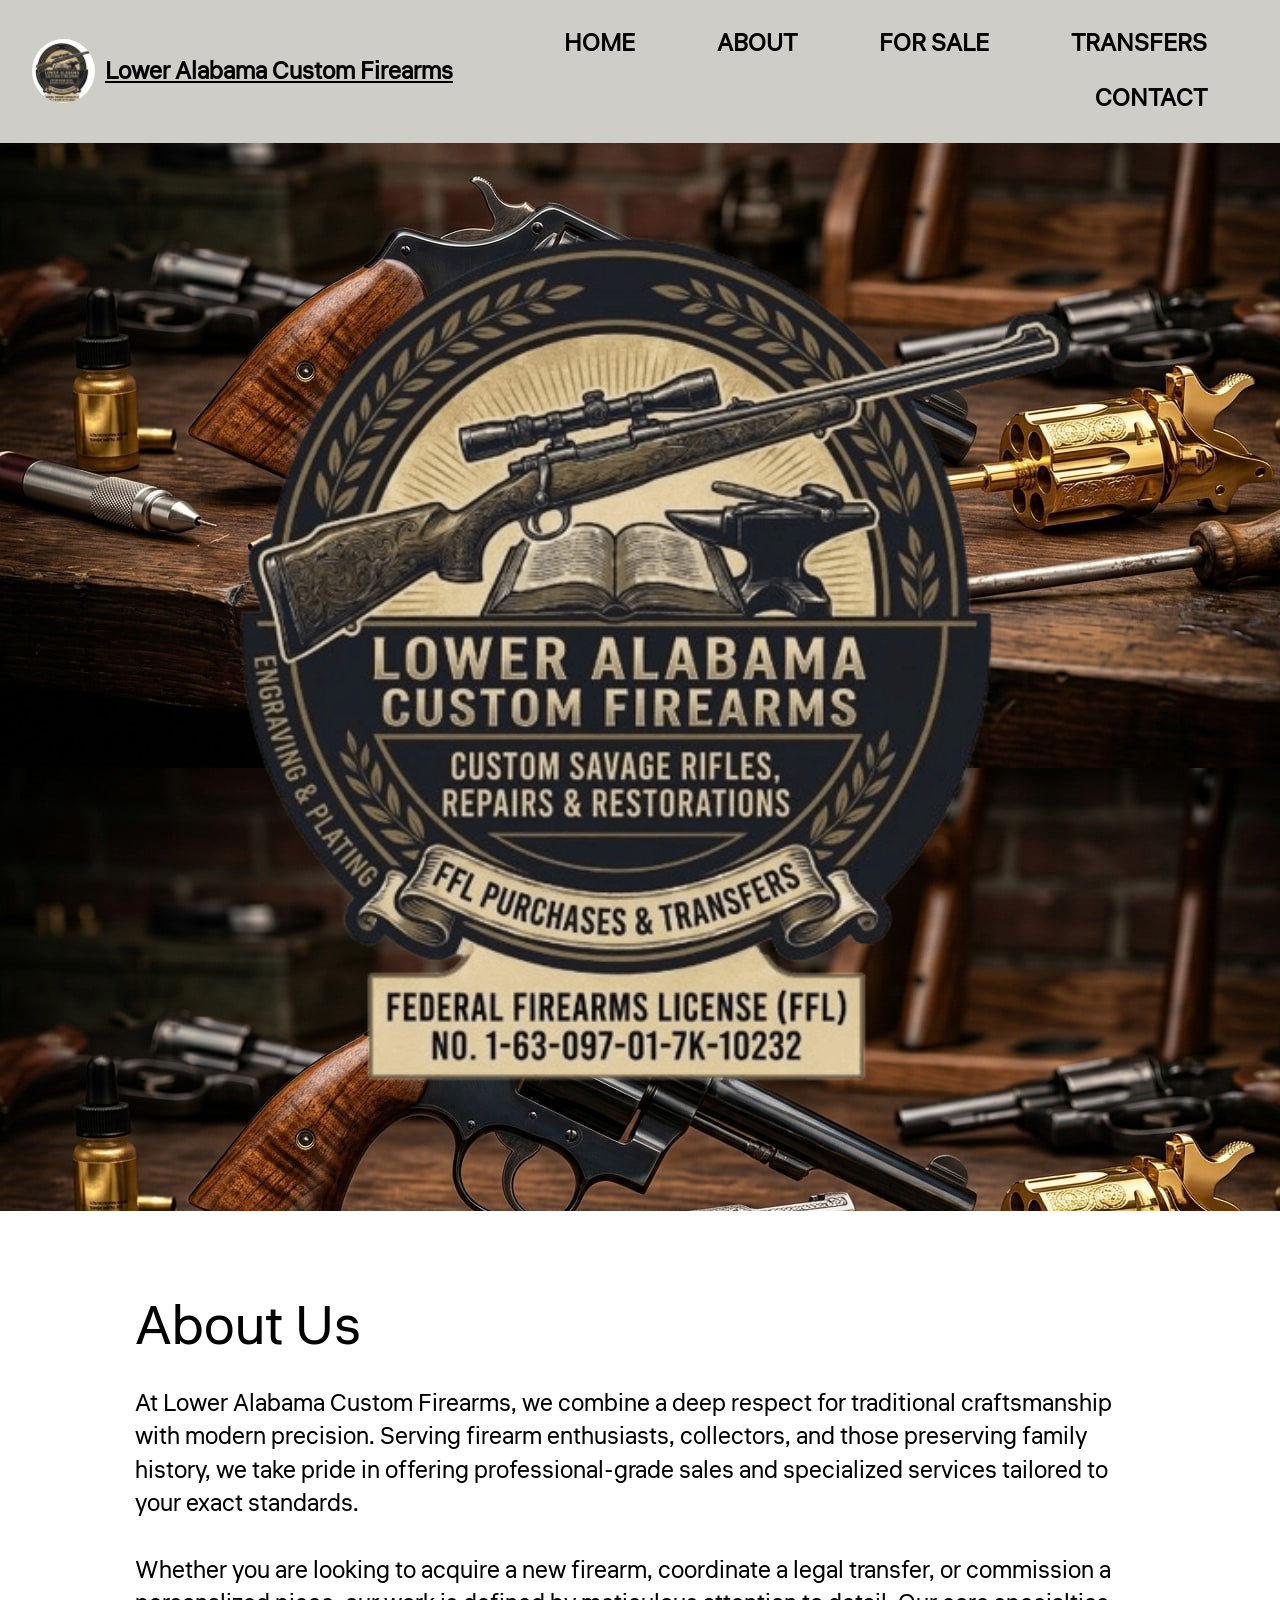
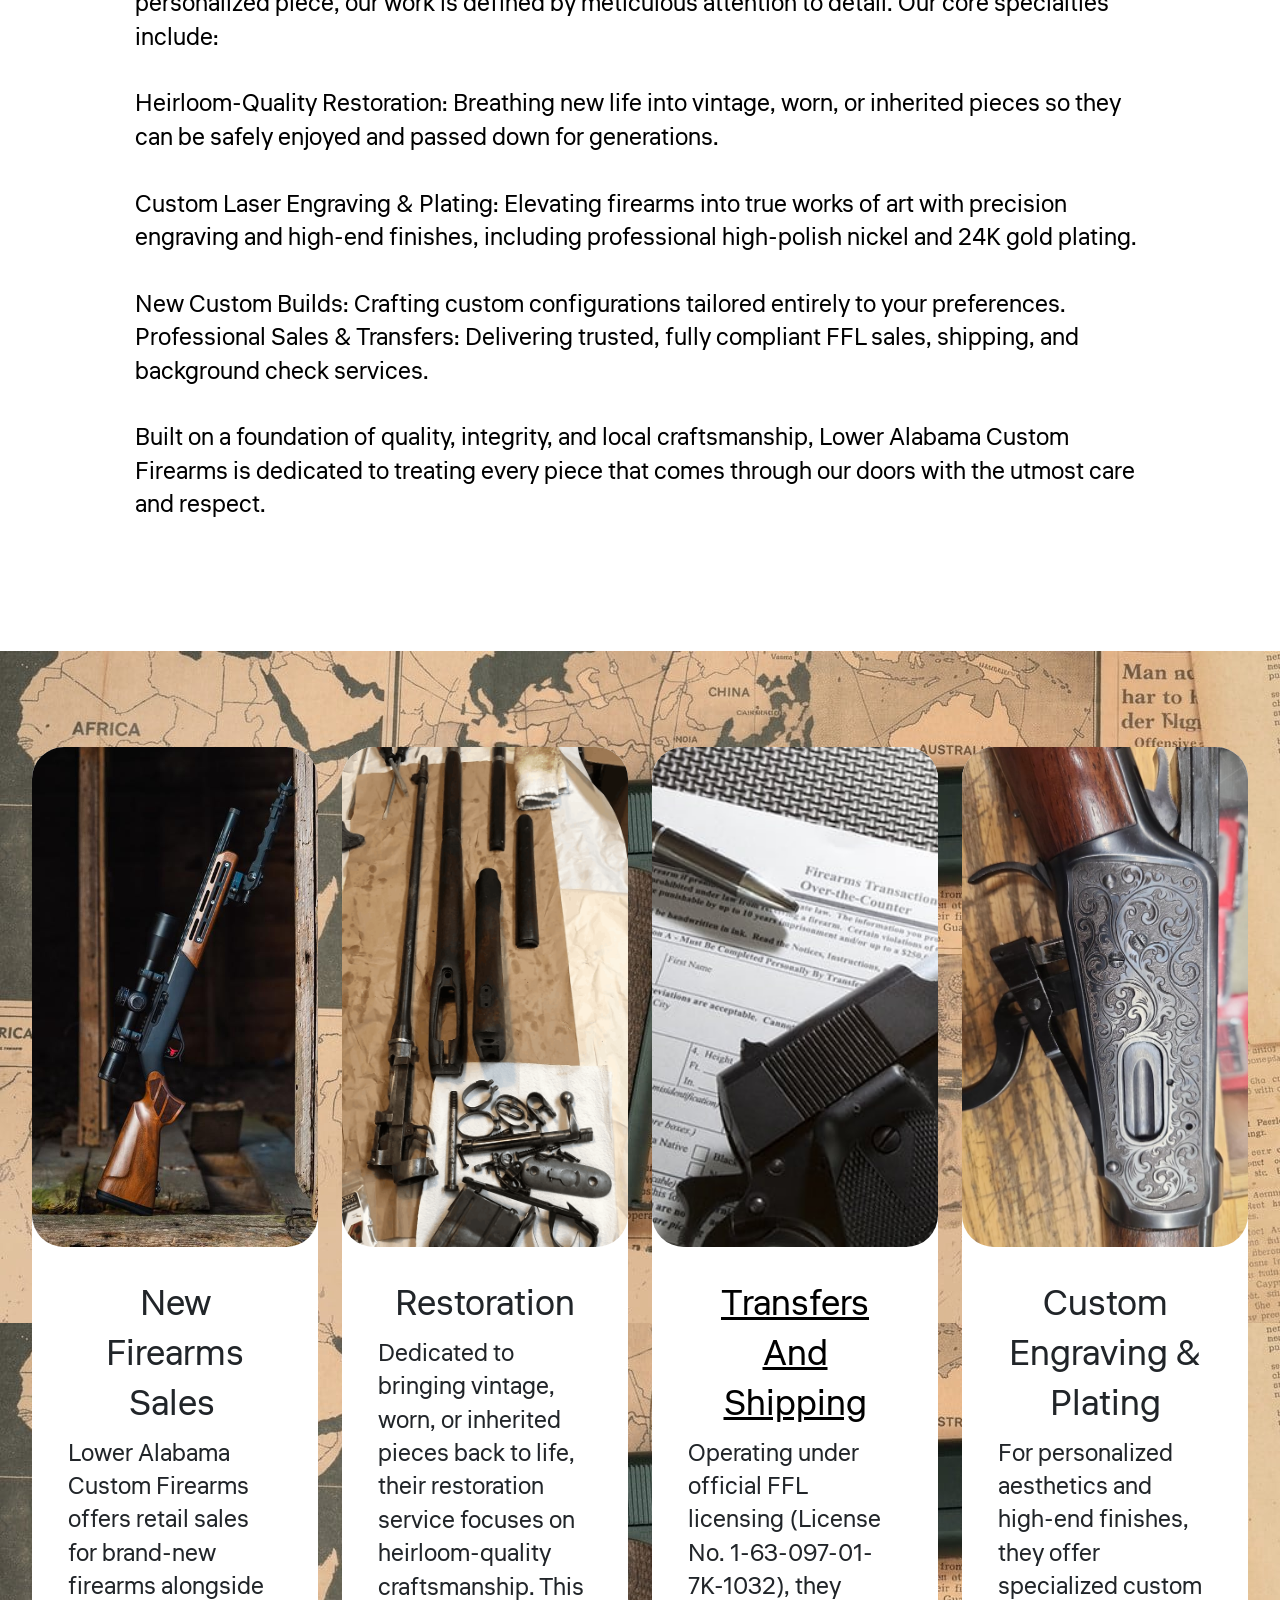
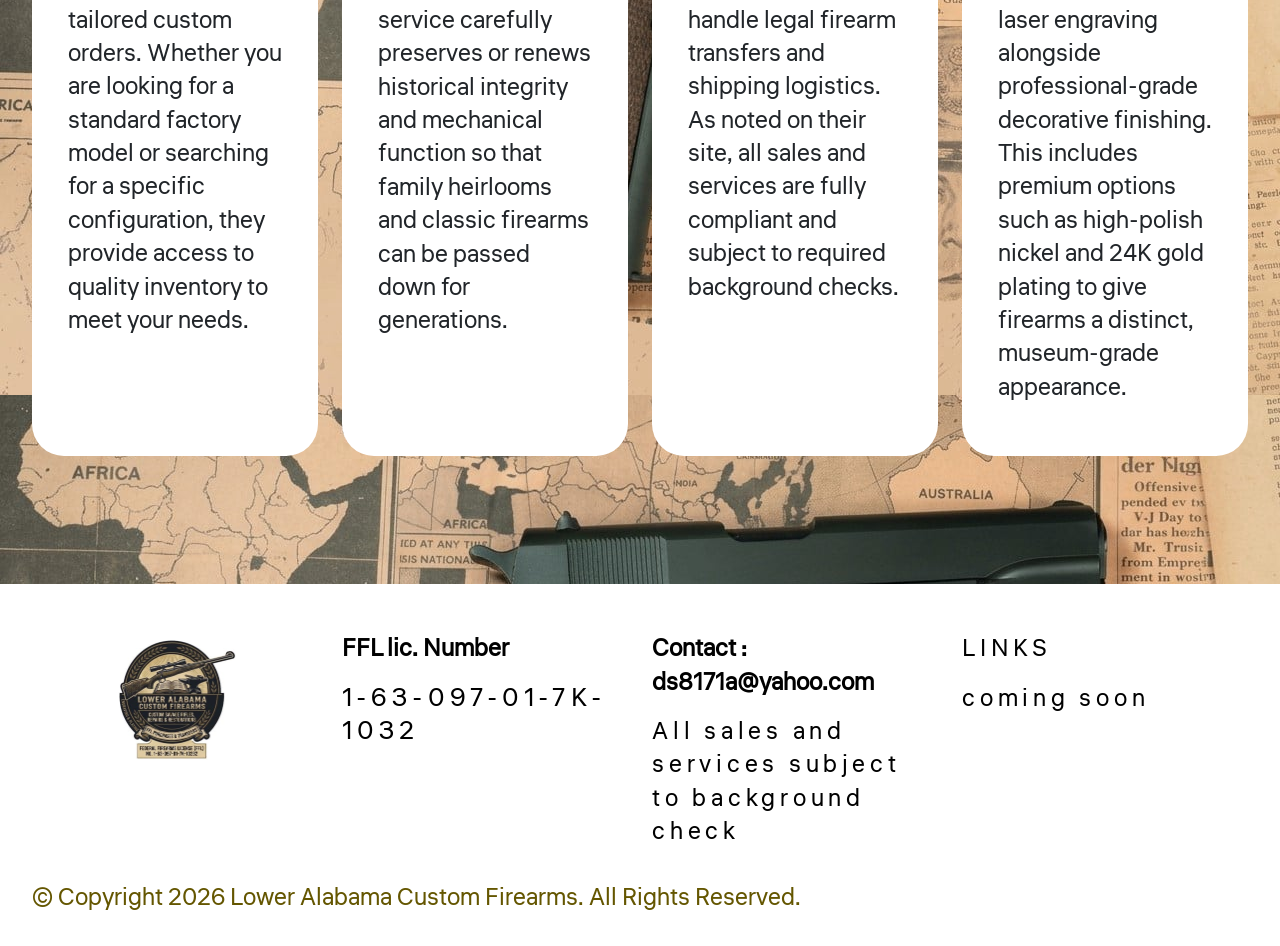
==== commit 9f288b20: "create github pages" ====
--- a/index.html
+++ b/index.html
@@ -30,7 +30,7 @@
   <noscript><link rel="stylesheet" href="https://fonts.googleapis.com/css?family=Inter+Tight:100,200,300,400,500,600,700,800,900,100i,200i,300i,400i,500i,600i,700i,800i,900i&display=swap"></noscript>
   <link rel="preload" href="https://fonts.googleapis.com/css2?family=Liter&display=swap&display=swap" as="style" onload="this.onload=null;this.rel='stylesheet'">
   <noscript><link rel="stylesheet" href="https://fonts.googleapis.com/css2?family=Liter&display=swap&display=swap"></noscript>
-  <link rel="preload" as="style" href="assets/mobirise/css/mbr-additional.css?v=aUdcJX"><link rel="stylesheet" href="assets/mobirise/css/mbr-additional.css?v=aUdcJX" type="text/css">
+  <link rel="preload" as="style" href="assets/mobirise/css/mbr-additional.css?v=UDErWS"><link rel="stylesheet" href="assets/mobirise/css/mbr-additional.css?v=UDErWS" type="text/css">
 
   
   
@@ -60,7 +60,7 @@
         <div class="menu_box container-fluid">
             <div class="navbar-brand d-flex">
                 <span class="navbar-logo">
-                    <a href="https://mobiri.se">
+                    <a href="index.html">
                         <img src="[data-uri]" alt="Lower Alabama Custom Firearms" style="height: 4rem;" loading="lazy" class="lazyload" data-src="assets/images/b0844ac5-6f94-43ae-a764-23c07358f3ce.jpg.jpeg-128x130.jpg">
                     </a>
                 </span>
@@ -83,7 +83,7 @@
                         <a class="nav-link link text-primary display-4" href="index.html#article12-22">
                             ABOUT
                         </a>
-                    </li><li class="nav-item"><a class="nav-link link text-primary display-4" href="guns_for_sale.html">FOR SALE</a></li><li class="nav-item"><a class="nav-link link text-primary display-4" href="mailto:ds8171a@yahoo.com">CONTACT</a></li></ul>
+                    </li><li class="nav-item"><a class="nav-link link text-primary display-4" href="guns_for_sale.html">FOR SALE</a></li><li class="nav-item"><a class="nav-link link text-primary display-4" href="ffl_transfers.html">TRANSFERS</a></li><li class="nav-item"><a class="nav-link link text-primary display-4" href="mailto:ds8171a@yahoo.com">CONTACT</a></li></ul>
                 
                 
             </div>
@@ -182,7 +182,7 @@
 						<img src="[data-uri]" alt="Transfers And Shipping" data-slide-to="2" data-bs-slide-to="2" loading="lazy" class="lazyload" data-src="assets/images/firearms-transfer-papers-cube.jpg-400x400.jpg">
 					</div>
 					<div class="item-content">
-						<h5 class="item-title mbr-fonts-style display-5"><strong>Transfers And Shipping</strong></h5>
+						<h5 class="item-title mbr-fonts-style display-5"><strong><a href="ffl_transfers.html" class="text-primary">Transfers And Shipping</a></strong></h5>
 						<p class="mbr-text mbr-fonts-style display-7">
 							Operating under official FFL licensing (License No. 1-63-097-01-7K-1032), they handle legal firearm transfers and shipping logistics. As noted on their site, all sales and services are fully compliant and subject to required background checks.<br>
 						</p>
--- a/assets/mobirise/css/mbr-additional.css
+++ b/assets/mobirise/css/mbr-additional.css
@@ -1442,7 +1442,7 @@
   color: #000000;
 }
 .cid-v1ZCyiUUAL .cont {
-  color: #ffffff;
+  color: #000000;
 }
 .cid-vzOXeKhRg3 {
   background-color: transparent;
@@ -1953,7 +1953,7 @@
   display: flex;
   padding-top: 20rem;
   padding-bottom: 3rem;
-  background-image: url("../../../assets/images/gemini-generated-image-3rkcfd3rkcfd3rkc.jpg-1584x672.jpg");
+  background-image: url("../../../assets/images/gemini-generated-image-8qp72j8qp72j8qp7.jpg-1376x768.jpg");
 }
 .cid-vA0HBVZ0Ig .mbr-overlay {
   background-color: #000000;
@@ -1996,6 +1996,53 @@
 .cid-vA0HBVZ0Ig .mbr-section-btn {
   text-align: center;
 }
+.cid-vA6kblrFBI {
+  padding-top: 6rem;
+  padding-bottom: 6rem;
+  background-color: #ffffff;
+}
+.cid-vA6kblrFBI .mbr-fallback-image.disabled {
+  display: none;
+}
+.cid-vA6kblrFBI .mbr-fallback-image {
+  display: block;
+  background-size: cover;
+  background-position: center center;
+  width: 100%;
+  height: 100%;
+  position: absolute;
+  top: 0;
+}
+@media (max-width: 991px) {
+  .cid-vA6kblrFBI .image-wrapper {
+    margin-bottom: 1rem;
+  }
+}
+.cid-vA6kblrFBI .row {
+  flex-direction: row-reverse;
+}
+.cid-vA6kblrFBI .row {
+  align-items: center;
+}
+@media (max-width: 991px) {
+  .cid-vA6kblrFBI .image-wrapper {
+    padding: 1rem;
+  }
+}
+@media (min-width: 992px) {
+  .cid-vA6kblrFBI .text-wrapper {
+    padding: 0 2rem;
+  }
+}
+.cid-vA6kblrFBI .mbr-section-title {
+  color: #000000;
+  text-align: center;
+}
+.cid-vA6kblrFBI .mbr-text,
+.cid-vA6kblrFBI .mbr-section-btn {
+  color: #232323;
+  text-align: center;
+}
 .cid-v1ZCyiUUAL {
   padding-top: 3rem;
   padding-bottom: 2rem;
@@ -2055,5 +2102,617 @@
   color: #000000;
 }
 .cid-v1ZCyiUUAL .cont {
+  color: #000000;
+}
+.cid-vzOXeKhRg3 {
+  background-color: transparent;
+  z-index: 1000;
+  width: 100%;
+}
+.cid-vzOXeKhRg3 .navbar-dropdown {
+  background-color: #cecdc7 !important;
+  padding: 0;
+}
+.cid-vzOXeKhRg3 .navbar.navbar-expand-lg .dropdown .dropdown-menu {
+  background-color: #cecdc7 !important;
+  background: #cecdc7;
+}
+.cid-vzOXeKhRg3 .navbar.navbar-expand-lg .dropdown .dropdown-menu .dropdown-submenu {
+  margin: 0;
+  left: 100%;
+}
+.cid-vzOXeKhRg3 .menu_box {
+  flex-wrap: nowrap;
+}
+@media (max-width: 991px) {
+  .cid-vzOXeKhRg3 .menu_box {
+    flex-direction: column;
+    align-items: flex-start;
+  }
+  .cid-vzOXeKhRg3 .menu_box .navbar.opened,
+  .cid-vzOXeKhRg3 .menu_box .navbar-collapse {
+    background-color: #cecdc7 !important;
+    transition: all 0s ease 0s;
+  }
+}
+.cid-vzOXeKhRg3 nav.navbar {
+  position: fixed;
+  padding-top: 1rem;
+  padding-bottom: 1rem;
+}
+.cid-vzOXeKhRg3 .icons-menu-main {
+  display: flex;
+  flex-wrap: wrap;
+  min-width: 150px;
+  margin-left: 24px;
+}
+@media (max-width: 991px) {
+  .cid-vzOXeKhRg3 .icons-menu-main {
+    min-width: auto;
+    max-width: 100%;
+    margin: 1rem 0 1rem 1rem;
+  }
+}
+@media (max-width: 991px) {
+  .cid-vzOXeKhRg3 .mbr-section-btn-main {
+    margin-top: 1rem;
+  }
+}
+.cid-vzOXeKhRg3 .mbr-section-btn-main .btn {
+  margin: 8px;
+  min-width: 120px;
+  white-space: nowrap;
+}
+.cid-vzOXeKhRg3 .btn {
+  min-height: auto;
+  box-shadow: none;
+  margin-top: 0;
+}
+.cid-vzOXeKhRg3 .btn:hover {
+  box-shadow: none;
+}
+.cid-vzOXeKhRg3 .nav-item {
+  margin: 4px 15px;
+}
+@media (min-width: 1200px) {
+  .cid-vzOXeKhRg3 .nav-item {
+    margin: 4px 24px;
+  }
+}
+@media (max-width: 991px) {
+  .cid-vzOXeKhRg3 .nav-item {
+    margin: 0 !important;
+  }
+}
+.cid-vzOXeKhRg3 .nav-item .nav-link {
+  transition: all 0.5s ease-out;
+  border-radius: 4rem !important;
+  border: 1px solid transparent;
+  position: relative;
+  opacity: 1;
+  color: #000000;
+}
+.cid-vzOXeKhRg3 .nav-item .nav-link:hover,
+.cid-vzOXeKhRg3 .nav-item .nav-link:focus {
+  border: 1px solid #000000;
+}
+.cid-vzOXeKhRg3 .dropdown-menu {
+  border-radius: 0;
+  box-shadow: none;
+  text-align: left;
+}
+@media (min-width: 992px) {
+  .cid-vzOXeKhRg3 .dropdown-menu {
+    padding: 18px 34px 22px;
+    min-width: 250px;
+    top: auto !important;
+    left: -40px !important;
+  }
+  .cid-vzOXeKhRg3 .dropdown-menu.dropdown-submenu {
+    left: 215px !important;
+    top: -45% !important;
+  }
+}
+@media (max-width: 991px) {
+  .cid-vzOXeKhRg3 .dropdown-menu .dropdown-toggle[data-toggle="dropdown-submenu"]::after,
+  .cid-vzOXeKhRg3 .link.dropdown-toggle::after {
+    display: inline-block;
+    width: 7px;
+    height: 7px;
+    margin-left: .5rem;
+    margin-bottom: 2px;
+    content: "";
+    border: 2px solid;
+    border-left: none;
+    border-top: none;
+    transform: rotate(-45deg);
+    right: 15px;
+    position: absolute;
+    margin-top: -2px;
+  }
+  .cid-vzOXeKhRg3 .show.dropdown-toggle[aria-expanded="true"]::after {
+    transform: rotate(45deg);
+    margin-top: -4px;
+  }
+  .cid-vzOXeKhRg3 .offcanvas_box {
+    display: none;
+  }
+}
+.cid-vzOXeKhRg3 .dropdown-item {
+  border: none;
+  font-weight: 300 !important;
+}
+.cid-vzOXeKhRg3 .nav-dropdown .link {
+  font-weight: 700 !important;
+  padding: 0 !important;
+  margin: 0 !important;
+}
+.cid-vzOXeKhRg3 .nav-dropdown .link.dropdown-toggle::after {
+  margin-left: 0.5rem;
+  margin-top: 0;
+}
+.cid-vzOXeKhRg3 .container {
+  display: flex;
+  margin: auto;
+}
+.cid-vzOXeKhRg3 .iconfont-wrapper {
   color: #ffffff;
-}
+  background-color: #000000;
+  font-size: 28px;
+  margin-right: 10px;
+  margin-bottom: 5px;
+  width: 56px;
+  height: 56px;
+  border-radius: 100%;
+  display: flex;
+  justify-content: center;
+  align-items: center;
+  transition: all 0.2s ease-in-out;
+}
+.cid-vzOXeKhRg3 .iconfont-wrapper:last-child {
+  margin-right: 0;
+}
+.cid-vzOXeKhRg3 .iconfont-wrapper:hover {
+  background-color: #ffffff;
+}
+.cid-vzOXeKhRg3 .iconfont-wrapper:hover .mbr-iconfont {
+  color: #000000;
+}
+@media (min-width: 992px) {
+  .cid-vzOXeKhRg3 .navbar-nav {
+    margin: 0;
+  }
+}
+.cid-vzOXeKhRg3 .dropdown-menu,
+.cid-vzOXeKhRg3 .navbar.opened {
+  background-color: false !important;
+}
+.cid-vzOXeKhRg3 .nav-item:focus,
+.cid-vzOXeKhRg3 .nav-link:focus {
+  outline: none;
+}
+.cid-vzOXeKhRg3 .dropdown .dropdown-menu .dropdown-item {
+  width: auto;
+  transition: all 0.25s ease-in-out;
+}
+.cid-vzOXeKhRg3 .dropdown .dropdown-menu .dropdown-item::after {
+  right: 0.5rem;
+}
+.cid-vzOXeKhRg3 .dropdown .dropdown-menu .dropdown-item .mbr-iconfont {
+  margin-right: 0.5rem;
+  vertical-align: sub;
+}
+.cid-vzOXeKhRg3 .dropdown .dropdown-menu .dropdown-item .mbr-iconfont:before {
+  display: inline-block;
+  transform: scale(1, 1);
+  transition: all 0.25s ease-in-out;
+}
+.cid-vzOXeKhRg3 .collapsed .dropdown-menu .dropdown-item:before {
+  display: none;
+}
+.cid-vzOXeKhRg3 .collapsed .dropdown .dropdown-menu .dropdown-item {
+  padding: 0.235em 1.5em 0.235em 1.5em !important;
+  transition: none;
+  margin: 0 !important;
+}
+.cid-vzOXeKhRg3 .navbar {
+  min-height: 70px;
+  padding: 10px 0;
+  transition: all 0.3s;
+  border-bottom-width: 0;
+}
+@media (max-width: 992px) {
+  .cid-vzOXeKhRg3 .navbar {
+    min-height: 30px;
+    max-height: none;
+  }
+}
+.cid-vzOXeKhRg3 .navbar.opened {
+  transition: all 0.3s;
+}
+.cid-vzOXeKhRg3 .navbar .dropdown-item {
+  padding: 0;
+  margin: 8px 0;
+}
+.cid-vzOXeKhRg3 .navbar .navbar-logo img {
+  object-fit: contain;
+  border-radius: 100% !important;
+}
+.cid-vzOXeKhRg3 .navbar .navbar-collapse {
+  justify-content: center;
+  justify-content: flex-end;
+  z-index: 1;
+}
+.cid-vzOXeKhRg3 .navbar.collapsed {
+  justify-content: center;
+}
+.cid-vzOXeKhRg3 .navbar.collapsed .nav-item .nav-link::before {
+  display: none;
+}
+.cid-vzOXeKhRg3 .navbar.collapsed.opened .dropdown-menu {
+  top: 0;
+}
+.cid-vzOXeKhRg3 .navbar.collapsed .dropdown-menu .dropdown-submenu {
+  left: 0 !important;
+}
+.cid-vzOXeKhRg3 .navbar.collapsed .dropdown-menu .dropdown-item:after {
+  right: auto;
+}
+.cid-vzOXeKhRg3 .navbar.collapsed ul.navbar-nav li {
+  margin: auto;
+}
+.cid-vzOXeKhRg3 .navbar.collapsed .dropdown-menu .dropdown-item {
+  padding: 0.25rem 1.5rem;
+  text-align: left;
+}
+.cid-vzOXeKhRg3 .navbar.collapsed .icons-menu {
+  padding: 0;
+}
+@media (max-width: 991px) {
+  .cid-vzOXeKhRg3 .navbar .nav-item {
+    padding: .5rem 0;
+  }
+  .cid-vzOXeKhRg3 .navbar .navbar-collapse {
+    padding: 34px 0;
+    border-radius: 16px;
+    width: 100%;
+  }
+  .cid-vzOXeKhRg3 .navbar .nav-item .nav-link::before {
+    display: none;
+  }
+  .cid-vzOXeKhRg3 .navbar.opened .dropdown-menu {
+    top: 0;
+  }
+  .cid-vzOXeKhRg3 .navbar .dropdown-menu {
+    padding: 6px 0 6px 15px;
+  }
+  .cid-vzOXeKhRg3 .navbar .dropdown-menu .dropdown-submenu {
+    left: 0 !important;
+  }
+  .cid-vzOXeKhRg3 .navbar .dropdown-menu .dropdown-item:after {
+    right: auto;
+    margin-top: -0.4rem;
+  }
+  .cid-vzOXeKhRg3 .navbar .navbar-logo img {
+    height: 3rem !important;
+  }
+  .cid-vzOXeKhRg3 .navbar ul.navbar-nav {
+    overflow: hidden;
+  }
+  .cid-vzOXeKhRg3 .navbar ul.navbar-nav li {
+    margin: 0;
+  }
+  .cid-vzOXeKhRg3 .navbar .dropdown-menu .dropdown-item {
+    padding: 0 !important;
+    margin: 0;
+    margin-top: 8px;
+    text-align: left;
+  }
+  .cid-vzOXeKhRg3 .navbar .navbar-brand {
+    flex-shrink: initial;
+    flex-basis: auto;
+    word-break: break-word;
+    padding-right: 0;
+    width: 100%;
+    justify-content: space-between;
+  }
+  .cid-vzOXeKhRg3 .navbar .navbar-toggler {
+    flex-basis: auto;
+  }
+  .cid-vzOXeKhRg3 .navbar .icons-menu {
+    padding: 0;
+  }
+}
+.cid-vzOXeKhRg3 .navbar.navbar-short {
+  min-height: 60px;
+}
+.cid-vzOXeKhRg3 .navbar.navbar-short .navbar-logo img {
+  height: 2.5rem !important;
+}
+.cid-vzOXeKhRg3 .navbar.navbar-short .navbar-brand {
+  min-height: 60px;
+  padding: 0;
+}
+.cid-vzOXeKhRg3 .navbar-brand {
+  min-height: 70px;
+  flex-shrink: 0;
+  align-items: center;
+  margin-right: 0;
+  padding: 10px 0;
+  transition: all 0.3s;
+  word-break: break-word;
+  z-index: 1;
+}
+.cid-vzOXeKhRg3 .navbar-brand .navbar-caption {
+  line-height: inherit !important;
+  font-weight: 700;
+}
+.cid-vzOXeKhRg3 .navbar-brand .navbar-logo a {
+  outline: none;
+}
+.cid-vzOXeKhRg3 .dropdown-item.active,
+.cid-vzOXeKhRg3 .dropdown-item:active {
+  background-color: transparent;
+}
+.cid-vzOXeKhRg3 .navbar-expand-lg .navbar-nav .nav-link {
+  padding: 6px 16px !important;
+}
+.cid-vzOXeKhRg3 .nav-dropdown .link.dropdown-toggle {
+  margin-right: 1.667em;
+}
+.cid-vzOXeKhRg3 .nav-dropdown .link.dropdown-toggle[aria-expanded="true"] {
+  margin-right: 0;
+  padding: 0.667em 1.667em;
+}
+.cid-vzOXeKhRg3 .navbar .dropdown.open > .dropdown-menu {
+  display: block;
+}
+.cid-vzOXeKhRg3 ul.navbar-nav {
+  flex-wrap: wrap;
+  padding: 0;
+}
+.cid-vzOXeKhRg3 .navbar-buttons {
+  text-align: center;
+  min-width: 170px;
+}
+.cid-vzOXeKhRg3 button.navbar-toggler {
+  outline: none;
+  width: 48px;
+  height: 48px;
+  border-radius: 50%;
+  cursor: pointer;
+  transition: all 0.2s;
+  position: relative;
+  align-self: center;
+  color: #cecdc7;
+  background: #ffffff;
+}
+.cid-vzOXeKhRg3 button.navbar-toggler .hamburger span {
+  position: absolute;
+  right: 10px;
+  margin-top: 14px;
+  width: 26px;
+  height: 2px;
+  border-right: 5px;
+  background-color: #000000;
+}
+.cid-vzOXeKhRg3 button.navbar-toggler .hamburger span:nth-child(1) {
+  top: 0;
+  transition: all 0.2s;
+}
+.cid-vzOXeKhRg3 button.navbar-toggler .hamburger span:nth-child(2) {
+  top: 8px;
+  transition: all 0.15s;
+}
+.cid-vzOXeKhRg3 button.navbar-toggler .hamburger span:nth-child(3) {
+  top: 8px;
+  transition: all 0.15s;
+}
+.cid-vzOXeKhRg3 button.navbar-toggler .hamburger span:nth-child(4) {
+  top: 16px;
+  transition: all 0.2s;
+}
+.cid-vzOXeKhRg3 nav.opened .hamburger span:nth-child(1) {
+  top: 8px;
+  width: 0;
+  opacity: 0;
+  right: 50%;
+  transition: all 0.2s;
+}
+.cid-vzOXeKhRg3 nav.opened .hamburger span:nth-child(2) {
+  transform: rotate(45deg);
+  transition: all 0.25s;
+}
+.cid-vzOXeKhRg3 nav.opened .hamburger span:nth-child(3) {
+  transform: rotate(-45deg);
+  transition: all 0.25s;
+}
+.cid-vzOXeKhRg3 nav.opened .hamburger span:nth-child(4) {
+  top: 8px;
+  width: 0;
+  opacity: 0;
+  right: 50%;
+  transition: all 0.2s;
+}
+.cid-vzOXeKhRg3 a.nav-link {
+  display: flex;
+  align-items: center;
+  justify-content: flex-start;
+}
+.cid-vzOXeKhRg3 .icons-menu {
+  flex-wrap: nowrap;
+  display: flex;
+  justify-content: center;
+  padding: 0;
+  text-align: center;
+  margin-bottom: 35px;
+}
+@media screen and (-ms-high-contrast: active), (-ms-high-contrast: none) {
+  .cid-vzOXeKhRg3 .navbar {
+    height: 70px;
+  }
+  .cid-vzOXeKhRg3 .navbar.opened {
+    height: auto;
+  }
+  .cid-vzOXeKhRg3 .nav-item .nav-link:hover::before {
+    width: 175%;
+    max-width: calc(100% + 2rem);
+    left: -1rem;
+  }
+}
+.cid-vzOXeKhRg3 .navbar-dropdown .navbar-logo {
+  margin-right: 10px;
+}
+.cid-vzOXeKhRg3 .navbar-caption:hover {
+  color: #000000;
+}
+@media (min-width: 992px) {
+  .cid-vzOXeKhRg3 .dropdown-menu.dropdown-submenu {
+    left: 175px !important;
+    top: -45% !important;
+  }
+}
+.cid-vzOXeKhRg3 .text_widget {
+  margin-bottom: 32px;
+}
+.cid-vzOXeKhRg3 .text_widget a {
+  transition: all 0.3s ease-out;
+}
+.cid-vzOXeKhRg3 .text_widget a:hover,
+.cid-vzOXeKhRg3 .text_widget a:focus {
+  opacity: .8;
+}
+@media (min-width: 992px) {
+  .cid-vzOXeKhRg3 .navbar-nav.nav-dropdown {
+    display: -webkit-flex;
+    width: 100%;
+    justify-content: flex-end;
+    min-width: 200px;
+  }
+}
+.cid-vzOXeKhRg3 .mbr-section-subtitle {
+  color: #000000;
+  text-align: center;
+}
+.cid-vzOXeKhRg3 .navbar-caption {
+  color: #000000;
+}
+.cid-vzOXeKhRg3 .mbr-text {
+  color: #000000;
+  text-align: center;
+}
+.cid-vzOXeKhRg3 .mbr-section-subtitle,
+.cid-vzOXeKhRg3 .text_widget,
+.cid-vzOXeKhRg3 .mbr-section-btn {
+  text-align: center;
+}
+.cid-vzOXeKhRg3 a[class*="text-"]:not(.nav-link):not(.dropdown-item):not([role]):not(.navbar-caption):hover {
+  background-image: none;
+}
+.cid-vA6mwQsY0R {
+  background-color: #edefeb;
+}
+.cid-vA6mwQsY0R .mbr-fallback-image.disabled {
+  display: none;
+}
+.cid-vA6mwQsY0R .mbr-fallback-image {
+  display: block;
+  background-size: cover;
+  background-position: center center;
+  width: 100%;
+  height: 100%;
+  position: absolute;
+  top: 0;
+}
+@media (max-width: 767px) {
+  .cid-vA6mwQsY0R .card-content-text {
+    padding: 0 1.5rem 1.5rem 1.5rem;
+  }
+}
+@media (min-width: 768px) {
+  .cid-vA6mwQsY0R .card-content-text {
+    padding: 0 2.25rem 2.25rem 2.25rem;
+  }
+}
+@media (min-width: 992px) {
+  .cid-vA6mwQsY0R .card-content-text {
+    padding: 1rem 4rem 4rem 4rem;
+  }
+}
+.cid-vA6mwQsY0R .card-wrapper {
+  background: #ffffff;
+}
+.cid-vA6mwQsY0R .mbr-text,
+.cid-vA6mwQsY0R .mbr-section-btn {
+  color: #000000;
+  text-align: left;
+}
+.cid-vA6mwQsY0R .card-title,
+.cid-vA6mwQsY0R .card-box {
+  text-align: left;
+  color: #000000;
+}
+.cid-vA6mwQsY0R .image-wrapper img {
+  width: 100%;
+}
+.cid-v1ZCyiUUAL {
+  padding-top: 3rem;
+  padding-bottom: 2rem;
+  background-color: #ffffff;
+}
+.cid-v1ZCyiUUAL .row {
+  flex-direction: row-reverse;
+}
+.cid-v1ZCyiUUAL img {
+  display: inline;
+}
+.cid-v1ZCyiUUAL .si {
+  width: 100%;
+}
+.cid-v1ZCyiUUAL .si img {
+  width: auto;
+}
+.cid-v1ZCyiUUAL .text {
+  color: #ffffff;
+}
+.cid-v1ZCyiUUAL .text,
+.cid-v1ZCyiUUAL .si {
+  color: #ffffff;
+  text-align: center;
+}
+.cid-v1ZCyiUUAL .copyright {
+  color: #645600;
+}
+.cid-v1ZCyiUUAL .list {
+  letter-spacing: .2em;
+  list-style: none;
+  padding-left: 0;
+  color: #000000;
+}
+@media (max-width: 991px) {
+  .cid-v1ZCyiUUAL .list {
+    margin-bottom: 2rem;
+  }
+}
+@media (min-width: 992px) {
+  .cid-v1ZCyiUUAL .list {
+    margin-bottom: 0rem;
+  }
+}
+.cid-v1ZCyiUUAL .list li {
+  margin-bottom: .5rem;
+}
+.cid-v1ZCyiUUAL .mbr-section-title {
+  color: #ffffff;
+}
+@media (max-width: 758px) {
+  .cid-v1ZCyiUUAL .logo {
+    margin-top: 2rem;
+  }
+}
+.cid-v1ZCyiUUAL .mbr-section-subtitle {
+  color: #000000;
+}
+.cid-v1ZCyiUUAL .cont {
+  color: #000000;
+}
--- a/assets/mobirise/css/mbr-additional.css
+++ b/assets/mobirise/css/mbr-additional.css
@@ -1442,7 +1442,7 @@
   color: #000000;
 }
 .cid-v1ZCyiUUAL .cont {
-  color: #ffffff;
+  color: #000000;
 }
 .cid-vzOXeKhRg3 {
   background-color: transparent;
@@ -1953,7 +1953,7 @@
   display: flex;
   padding-top: 20rem;
   padding-bottom: 3rem;
-  background-image: url("../../../assets/images/gemini-generated-image-3rkcfd3rkcfd3rkc.jpg-1584x672.jpg");
+  background-image: url("../../../assets/images/gemini-generated-image-8qp72j8qp72j8qp7.jpg-1376x768.jpg");
 }
 .cid-vA0HBVZ0Ig .mbr-overlay {
   background-color: #000000;
@@ -1996,6 +1996,53 @@
 .cid-vA0HBVZ0Ig .mbr-section-btn {
   text-align: center;
 }
+.cid-vA6kblrFBI {
+  padding-top: 6rem;
+  padding-bottom: 6rem;
+  background-color: #ffffff;
+}
+.cid-vA6kblrFBI .mbr-fallback-image.disabled {
+  display: none;
+}
+.cid-vA6kblrFBI .mbr-fallback-image {
+  display: block;
+  background-size: cover;
+  background-position: center center;
+  width: 100%;
+  height: 100%;
+  position: absolute;
+  top: 0;
+}
+@media (max-width: 991px) {
+  .cid-vA6kblrFBI .image-wrapper {
+    margin-bottom: 1rem;
+  }
+}
+.cid-vA6kblrFBI .row {
+  flex-direction: row-reverse;
+}
+.cid-vA6kblrFBI .row {
+  align-items: center;
+}
+@media (max-width: 991px) {
+  .cid-vA6kblrFBI .image-wrapper {
+    padding: 1rem;
+  }
+}
+@media (min-width: 992px) {
+  .cid-vA6kblrFBI .text-wrapper {
+    padding: 0 2rem;
+  }
+}
+.cid-vA6kblrFBI .mbr-section-title {
+  color: #000000;
+  text-align: center;
+}
+.cid-vA6kblrFBI .mbr-text,
+.cid-vA6kblrFBI .mbr-section-btn {
+  color: #232323;
+  text-align: center;
+}
 .cid-v1ZCyiUUAL {
   padding-top: 3rem;
   padding-bottom: 2rem;
@@ -2055,5 +2102,617 @@
   color: #000000;
 }
 .cid-v1ZCyiUUAL .cont {
+  color: #000000;
+}
+.cid-vzOXeKhRg3 {
+  background-color: transparent;
+  z-index: 1000;
+  width: 100%;
+}
+.cid-vzOXeKhRg3 .navbar-dropdown {
+  background-color: #cecdc7 !important;
+  padding: 0;
+}
+.cid-vzOXeKhRg3 .navbar.navbar-expand-lg .dropdown .dropdown-menu {
+  background-color: #cecdc7 !important;
+  background: #cecdc7;
+}
+.cid-vzOXeKhRg3 .navbar.navbar-expand-lg .dropdown .dropdown-menu .dropdown-submenu {
+  margin: 0;
+  left: 100%;
+}
+.cid-vzOXeKhRg3 .menu_box {
+  flex-wrap: nowrap;
+}
+@media (max-width: 991px) {
+  .cid-vzOXeKhRg3 .menu_box {
+    flex-direction: column;
+    align-items: flex-start;
+  }
+  .cid-vzOXeKhRg3 .menu_box .navbar.opened,
+  .cid-vzOXeKhRg3 .menu_box .navbar-collapse {
+    background-color: #cecdc7 !important;
+    transition: all 0s ease 0s;
+  }
+}
+.cid-vzOXeKhRg3 nav.navbar {
+  position: fixed;
+  padding-top: 1rem;
+  padding-bottom: 1rem;
+}
+.cid-vzOXeKhRg3 .icons-menu-main {
+  display: flex;
+  flex-wrap: wrap;
+  min-width: 150px;
+  margin-left: 24px;
+}
+@media (max-width: 991px) {
+  .cid-vzOXeKhRg3 .icons-menu-main {
+    min-width: auto;
+    max-width: 100%;
+    margin: 1rem 0 1rem 1rem;
+  }
+}
+@media (max-width: 991px) {
+  .cid-vzOXeKhRg3 .mbr-section-btn-main {
+    margin-top: 1rem;
+  }
+}
+.cid-vzOXeKhRg3 .mbr-section-btn-main .btn {
+  margin: 8px;
+  min-width: 120px;
+  white-space: nowrap;
+}
+.cid-vzOXeKhRg3 .btn {
+  min-height: auto;
+  box-shadow: none;
+  margin-top: 0;
+}
+.cid-vzOXeKhRg3 .btn:hover {
+  box-shadow: none;
+}
+.cid-vzOXeKhRg3 .nav-item {
+  margin: 4px 15px;
+}
+@media (min-width: 1200px) {
+  .cid-vzOXeKhRg3 .nav-item {
+    margin: 4px 24px;
+  }
+}
+@media (max-width: 991px) {
+  .cid-vzOXeKhRg3 .nav-item {
+    margin: 0 !important;
+  }
+}
+.cid-vzOXeKhRg3 .nav-item .nav-link {
+  transition: all 0.5s ease-out;
+  border-radius: 4rem !important;
+  border: 1px solid transparent;
+  position: relative;
+  opacity: 1;
+  color: #000000;
+}
+.cid-vzOXeKhRg3 .nav-item .nav-link:hover,
+.cid-vzOXeKhRg3 .nav-item .nav-link:focus {
+  border: 1px solid #000000;
+}
+.cid-vzOXeKhRg3 .dropdown-menu {
+  border-radius: 0;
+  box-shadow: none;
+  text-align: left;
+}
+@media (min-width: 992px) {
+  .cid-vzOXeKhRg3 .dropdown-menu {
+    padding: 18px 34px 22px;
+    min-width: 250px;
+    top: auto !important;
+    left: -40px !important;
+  }
+  .cid-vzOXeKhRg3 .dropdown-menu.dropdown-submenu {
+    left: 215px !important;
+    top: -45% !important;
+  }
+}
+@media (max-width: 991px) {
+  .cid-vzOXeKhRg3 .dropdown-menu .dropdown-toggle[data-toggle="dropdown-submenu"]::after,
+  .cid-vzOXeKhRg3 .link.dropdown-toggle::after {
+    display: inline-block;
+    width: 7px;
+    height: 7px;
+    margin-left: .5rem;
+    margin-bottom: 2px;
+    content: "";
+    border: 2px solid;
+    border-left: none;
+    border-top: none;
+    transform: rotate(-45deg);
+    right: 15px;
+    position: absolute;
+    margin-top: -2px;
+  }
+  .cid-vzOXeKhRg3 .show.dropdown-toggle[aria-expanded="true"]::after {
+    transform: rotate(45deg);
+    margin-top: -4px;
+  }
+  .cid-vzOXeKhRg3 .offcanvas_box {
+    display: none;
+  }
+}
+.cid-vzOXeKhRg3 .dropdown-item {
+  border: none;
+  font-weight: 300 !important;
+}
+.cid-vzOXeKhRg3 .nav-dropdown .link {
+  font-weight: 700 !important;
+  padding: 0 !important;
+  margin: 0 !important;
+}
+.cid-vzOXeKhRg3 .nav-dropdown .link.dropdown-toggle::after {
+  margin-left: 0.5rem;
+  margin-top: 0;
+}
+.cid-vzOXeKhRg3 .container {
+  display: flex;
+  margin: auto;
+}
+.cid-vzOXeKhRg3 .iconfont-wrapper {
   color: #ffffff;
-}
+  background-color: #000000;
+  font-size: 28px;
+  margin-right: 10px;
+  margin-bottom: 5px;
+  width: 56px;
+  height: 56px;
+  border-radius: 100%;
+  display: flex;
+  justify-content: center;
+  align-items: center;
+  transition: all 0.2s ease-in-out;
+}
+.cid-vzOXeKhRg3 .iconfont-wrapper:last-child {
+  margin-right: 0;
+}
+.cid-vzOXeKhRg3 .iconfont-wrapper:hover {
+  background-color: #ffffff;
+}
+.cid-vzOXeKhRg3 .iconfont-wrapper:hover .mbr-iconfont {
+  color: #000000;
+}
+@media (min-width: 992px) {
+  .cid-vzOXeKhRg3 .navbar-nav {
+    margin: 0;
+  }
+}
+.cid-vzOXeKhRg3 .dropdown-menu,
+.cid-vzOXeKhRg3 .navbar.opened {
+  background-color: false !important;
+}
+.cid-vzOXeKhRg3 .nav-item:focus,
+.cid-vzOXeKhRg3 .nav-link:focus {
+  outline: none;
+}
+.cid-vzOXeKhRg3 .dropdown .dropdown-menu .dropdown-item {
+  width: auto;
+  transition: all 0.25s ease-in-out;
+}
+.cid-vzOXeKhRg3 .dropdown .dropdown-menu .dropdown-item::after {
+  right: 0.5rem;
+}
+.cid-vzOXeKhRg3 .dropdown .dropdown-menu .dropdown-item .mbr-iconfont {
+  margin-right: 0.5rem;
+  vertical-align: sub;
+}
+.cid-vzOXeKhRg3 .dropdown .dropdown-menu .dropdown-item .mbr-iconfont:before {
+  display: inline-block;
+  transform: scale(1, 1);
+  transition: all 0.25s ease-in-out;
+}
+.cid-vzOXeKhRg3 .collapsed .dropdown-menu .dropdown-item:before {
+  display: none;
+}
+.cid-vzOXeKhRg3 .collapsed .dropdown .dropdown-menu .dropdown-item {
+  padding: 0.235em 1.5em 0.235em 1.5em !important;
+  transition: none;
+  margin: 0 !important;
+}
+.cid-vzOXeKhRg3 .navbar {
+  min-height: 70px;
+  padding: 10px 0;
+  transition: all 0.3s;
+  border-bottom-width: 0;
+}
+@media (max-width: 992px) {
+  .cid-vzOXeKhRg3 .navbar {
+    min-height: 30px;
+    max-height: none;
+  }
+}
+.cid-vzOXeKhRg3 .navbar.opened {
+  transition: all 0.3s;
+}
+.cid-vzOXeKhRg3 .navbar .dropdown-item {
+  padding: 0;
+  margin: 8px 0;
+}
+.cid-vzOXeKhRg3 .navbar .navbar-logo img {
+  object-fit: contain;
+  border-radius: 100% !important;
+}
+.cid-vzOXeKhRg3 .navbar .navbar-collapse {
+  justify-content: center;
+  justify-content: flex-end;
+  z-index: 1;
+}
+.cid-vzOXeKhRg3 .navbar.collapsed {
+  justify-content: center;
+}
+.cid-vzOXeKhRg3 .navbar.collapsed .nav-item .nav-link::before {
+  display: none;
+}
+.cid-vzOXeKhRg3 .navbar.collapsed.opened .dropdown-menu {
+  top: 0;
+}
+.cid-vzOXeKhRg3 .navbar.collapsed .dropdown-menu .dropdown-submenu {
+  left: 0 !important;
+}
+.cid-vzOXeKhRg3 .navbar.collapsed .dropdown-menu .dropdown-item:after {
+  right: auto;
+}
+.cid-vzOXeKhRg3 .navbar.collapsed ul.navbar-nav li {
+  margin: auto;
+}
+.cid-vzOXeKhRg3 .navbar.collapsed .dropdown-menu .dropdown-item {
+  padding: 0.25rem 1.5rem;
+  text-align: left;
+}
+.cid-vzOXeKhRg3 .navbar.collapsed .icons-menu {
+  padding: 0;
+}
+@media (max-width: 991px) {
+  .cid-vzOXeKhRg3 .navbar .nav-item {
+    padding: .5rem 0;
+  }
+  .cid-vzOXeKhRg3 .navbar .navbar-collapse {
+    padding: 34px 0;
+    border-radius: 16px;
+    width: 100%;
+  }
+  .cid-vzOXeKhRg3 .navbar .nav-item .nav-link::before {
+    display: none;
+  }
+  .cid-vzOXeKhRg3 .navbar.opened .dropdown-menu {
+    top: 0;
+  }
+  .cid-vzOXeKhRg3 .navbar .dropdown-menu {
+    padding: 6px 0 6px 15px;
+  }
+  .cid-vzOXeKhRg3 .navbar .dropdown-menu .dropdown-submenu {
+    left: 0 !important;
+  }
+  .cid-vzOXeKhRg3 .navbar .dropdown-menu .dropdown-item:after {
+    right: auto;
+    margin-top: -0.4rem;
+  }
+  .cid-vzOXeKhRg3 .navbar .navbar-logo img {
+    height: 3rem !important;
+  }
+  .cid-vzOXeKhRg3 .navbar ul.navbar-nav {
+    overflow: hidden;
+  }
+  .cid-vzOXeKhRg3 .navbar ul.navbar-nav li {
+    margin: 0;
+  }
+  .cid-vzOXeKhRg3 .navbar .dropdown-menu .dropdown-item {
+    padding: 0 !important;
+    margin: 0;
+    margin-top: 8px;
+    text-align: left;
+  }
+  .cid-vzOXeKhRg3 .navbar .navbar-brand {
+    flex-shrink: initial;
+    flex-basis: auto;
+    word-break: break-word;
+    padding-right: 0;
+    width: 100%;
+    justify-content: space-between;
+  }
+  .cid-vzOXeKhRg3 .navbar .navbar-toggler {
+    flex-basis: auto;
+  }
+  .cid-vzOXeKhRg3 .navbar .icons-menu {
+    padding: 0;
+  }
+}
+.cid-vzOXeKhRg3 .navbar.navbar-short {
+  min-height: 60px;
+}
+.cid-vzOXeKhRg3 .navbar.navbar-short .navbar-logo img {
+  height: 2.5rem !important;
+}
+.cid-vzOXeKhRg3 .navbar.navbar-short .navbar-brand {
+  min-height: 60px;
+  padding: 0;
+}
+.cid-vzOXeKhRg3 .navbar-brand {
+  min-height: 70px;
+  flex-shrink: 0;
+  align-items: center;
+  margin-right: 0;
+  padding: 10px 0;
+  transition: all 0.3s;
+  word-break: break-word;
+  z-index: 1;
+}
+.cid-vzOXeKhRg3 .navbar-brand .navbar-caption {
+  line-height: inherit !important;
+  font-weight: 700;
+}
+.cid-vzOXeKhRg3 .navbar-brand .navbar-logo a {
+  outline: none;
+}
+.cid-vzOXeKhRg3 .dropdown-item.active,
+.cid-vzOXeKhRg3 .dropdown-item:active {
+  background-color: transparent;
+}
+.cid-vzOXeKhRg3 .navbar-expand-lg .navbar-nav .nav-link {
+  padding: 6px 16px !important;
+}
+.cid-vzOXeKhRg3 .nav-dropdown .link.dropdown-toggle {
+  margin-right: 1.667em;
+}
+.cid-vzOXeKhRg3 .nav-dropdown .link.dropdown-toggle[aria-expanded="true"] {
+  margin-right: 0;
+  padding: 0.667em 1.667em;
+}
+.cid-vzOXeKhRg3 .navbar .dropdown.open > .dropdown-menu {
+  display: block;
+}
+.cid-vzOXeKhRg3 ul.navbar-nav {
+  flex-wrap: wrap;
+  padding: 0;
+}
+.cid-vzOXeKhRg3 .navbar-buttons {
+  text-align: center;
+  min-width: 170px;
+}
+.cid-vzOXeKhRg3 button.navbar-toggler {
+  outline: none;
+  width: 48px;
+  height: 48px;
+  border-radius: 50%;
+  cursor: pointer;
+  transition: all 0.2s;
+  position: relative;
+  align-self: center;
+  color: #cecdc7;
+  background: #ffffff;
+}
+.cid-vzOXeKhRg3 button.navbar-toggler .hamburger span {
+  position: absolute;
+  right: 10px;
+  margin-top: 14px;
+  width: 26px;
+  height: 2px;
+  border-right: 5px;
+  background-color: #000000;
+}
+.cid-vzOXeKhRg3 button.navbar-toggler .hamburger span:nth-child(1) {
+  top: 0;
+  transition: all 0.2s;
+}
+.cid-vzOXeKhRg3 button.navbar-toggler .hamburger span:nth-child(2) {
+  top: 8px;
+  transition: all 0.15s;
+}
+.cid-vzOXeKhRg3 button.navbar-toggler .hamburger span:nth-child(3) {
+  top: 8px;
+  transition: all 0.15s;
+}
+.cid-vzOXeKhRg3 button.navbar-toggler .hamburger span:nth-child(4) {
+  top: 16px;
+  transition: all 0.2s;
+}
+.cid-vzOXeKhRg3 nav.opened .hamburger span:nth-child(1) {
+  top: 8px;
+  width: 0;
+  opacity: 0;
+  right: 50%;
+  transition: all 0.2s;
+}
+.cid-vzOXeKhRg3 nav.opened .hamburger span:nth-child(2) {
+  transform: rotate(45deg);
+  transition: all 0.25s;
+}
+.cid-vzOXeKhRg3 nav.opened .hamburger span:nth-child(3) {
+  transform: rotate(-45deg);
+  transition: all 0.25s;
+}
+.cid-vzOXeKhRg3 nav.opened .hamburger span:nth-child(4) {
+  top: 8px;
+  width: 0;
+  opacity: 0;
+  right: 50%;
+  transition: all 0.2s;
+}
+.cid-vzOXeKhRg3 a.nav-link {
+  display: flex;
+  align-items: center;
+  justify-content: flex-start;
+}
+.cid-vzOXeKhRg3 .icons-menu {
+  flex-wrap: nowrap;
+  display: flex;
+  justify-content: center;
+  padding: 0;
+  text-align: center;
+  margin-bottom: 35px;
+}
+@media screen and (-ms-high-contrast: active), (-ms-high-contrast: none) {
+  .cid-vzOXeKhRg3 .navbar {
+    height: 70px;
+  }
+  .cid-vzOXeKhRg3 .navbar.opened {
+    height: auto;
+  }
+  .cid-vzOXeKhRg3 .nav-item .nav-link:hover::before {
+    width: 175%;
+    max-width: calc(100% + 2rem);
+    left: -1rem;
+  }
+}
+.cid-vzOXeKhRg3 .navbar-dropdown .navbar-logo {
+  margin-right: 10px;
+}
+.cid-vzOXeKhRg3 .navbar-caption:hover {
+  color: #000000;
+}
+@media (min-width: 992px) {
+  .cid-vzOXeKhRg3 .dropdown-menu.dropdown-submenu {
+    left: 175px !important;
+    top: -45% !important;
+  }
+}
+.cid-vzOXeKhRg3 .text_widget {
+  margin-bottom: 32px;
+}
+.cid-vzOXeKhRg3 .text_widget a {
+  transition: all 0.3s ease-out;
+}
+.cid-vzOXeKhRg3 .text_widget a:hover,
+.cid-vzOXeKhRg3 .text_widget a:focus {
+  opacity: .8;
+}
+@media (min-width: 992px) {
+  .cid-vzOXeKhRg3 .navbar-nav.nav-dropdown {
+    display: -webkit-flex;
+    width: 100%;
+    justify-content: flex-end;
+    min-width: 200px;
+  }
+}
+.cid-vzOXeKhRg3 .mbr-section-subtitle {
+  color: #000000;
+  text-align: center;
+}
+.cid-vzOXeKhRg3 .navbar-caption {
+  color: #000000;
+}
+.cid-vzOXeKhRg3 .mbr-text {
+  color: #000000;
+  text-align: center;
+}
+.cid-vzOXeKhRg3 .mbr-section-subtitle,
+.cid-vzOXeKhRg3 .text_widget,
+.cid-vzOXeKhRg3 .mbr-section-btn {
+  text-align: center;
+}
+.cid-vzOXeKhRg3 a[class*="text-"]:not(.nav-link):not(.dropdown-item):not([role]):not(.navbar-caption):hover {
+  background-image: none;
+}
+.cid-vA6mwQsY0R {
+  background-color: #edefeb;
+}
+.cid-vA6mwQsY0R .mbr-fallback-image.disabled {
+  display: none;
+}
+.cid-vA6mwQsY0R .mbr-fallback-image {
+  display: block;
+  background-size: cover;
+  background-position: center center;
+  width: 100%;
+  height: 100%;
+  position: absolute;
+  top: 0;
+}
+@media (max-width: 767px) {
+  .cid-vA6mwQsY0R .card-content-text {
+    padding: 0 1.5rem 1.5rem 1.5rem;
+  }
+}
+@media (min-width: 768px) {
+  .cid-vA6mwQsY0R .card-content-text {
+    padding: 0 2.25rem 2.25rem 2.25rem;
+  }
+}
+@media (min-width: 992px) {
+  .cid-vA6mwQsY0R .card-content-text {
+    padding: 1rem 4rem 4rem 4rem;
+  }
+}
+.cid-vA6mwQsY0R .card-wrapper {
+  background: #ffffff;
+}
+.cid-vA6mwQsY0R .mbr-text,
+.cid-vA6mwQsY0R .mbr-section-btn {
+  color: #000000;
+  text-align: left;
+}
+.cid-vA6mwQsY0R .card-title,
+.cid-vA6mwQsY0R .card-box {
+  text-align: left;
+  color: #000000;
+}
+.cid-vA6mwQsY0R .image-wrapper img {
+  width: 100%;
+}
+.cid-v1ZCyiUUAL {
+  padding-top: 3rem;
+  padding-bottom: 2rem;
+  background-color: #ffffff;
+}
+.cid-v1ZCyiUUAL .row {
+  flex-direction: row-reverse;
+}
+.cid-v1ZCyiUUAL img {
+  display: inline;
+}
+.cid-v1ZCyiUUAL .si {
+  width: 100%;
+}
+.cid-v1ZCyiUUAL .si img {
+  width: auto;
+}
+.cid-v1ZCyiUUAL .text {
+  color: #ffffff;
+}
+.cid-v1ZCyiUUAL .text,
+.cid-v1ZCyiUUAL .si {
+  color: #ffffff;
+  text-align: center;
+}
+.cid-v1ZCyiUUAL .copyright {
+  color: #645600;
+}
+.cid-v1ZCyiUUAL .list {
+  letter-spacing: .2em;
+  list-style: none;
+  padding-left: 0;
+  color: #000000;
+}
+@media (max-width: 991px) {
+  .cid-v1ZCyiUUAL .list {
+    margin-bottom: 2rem;
+  }
+}
+@media (min-width: 992px) {
+  .cid-v1ZCyiUUAL .list {
+    margin-bottom: 0rem;
+  }
+}
+.cid-v1ZCyiUUAL .list li {
+  margin-bottom: .5rem;
+}
+.cid-v1ZCyiUUAL .mbr-section-title {
+  color: #ffffff;
+}
+@media (max-width: 758px) {
+  .cid-v1ZCyiUUAL .logo {
+    margin-top: 2rem;
+  }
+}
+.cid-v1ZCyiUUAL .mbr-section-subtitle {
+  color: #000000;
+}
+.cid-v1ZCyiUUAL .cont {
+  color: #000000;
+}
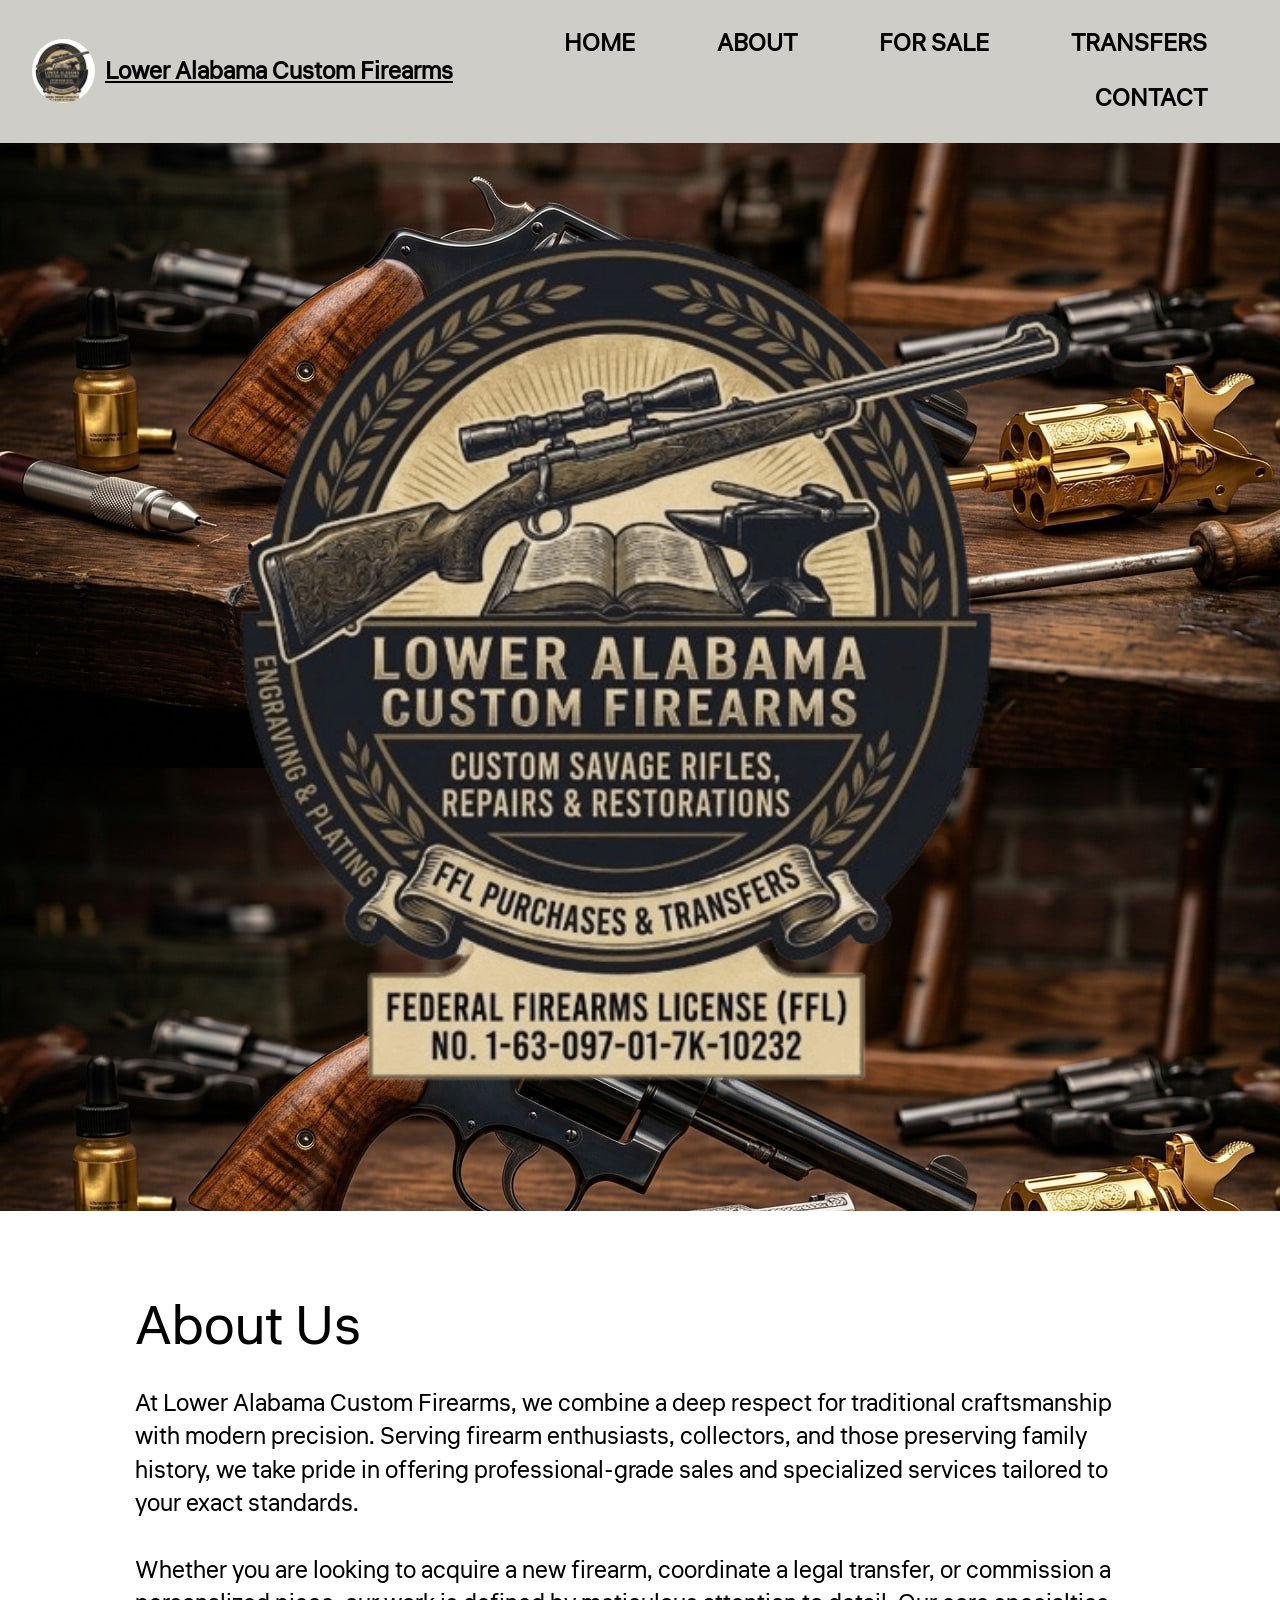
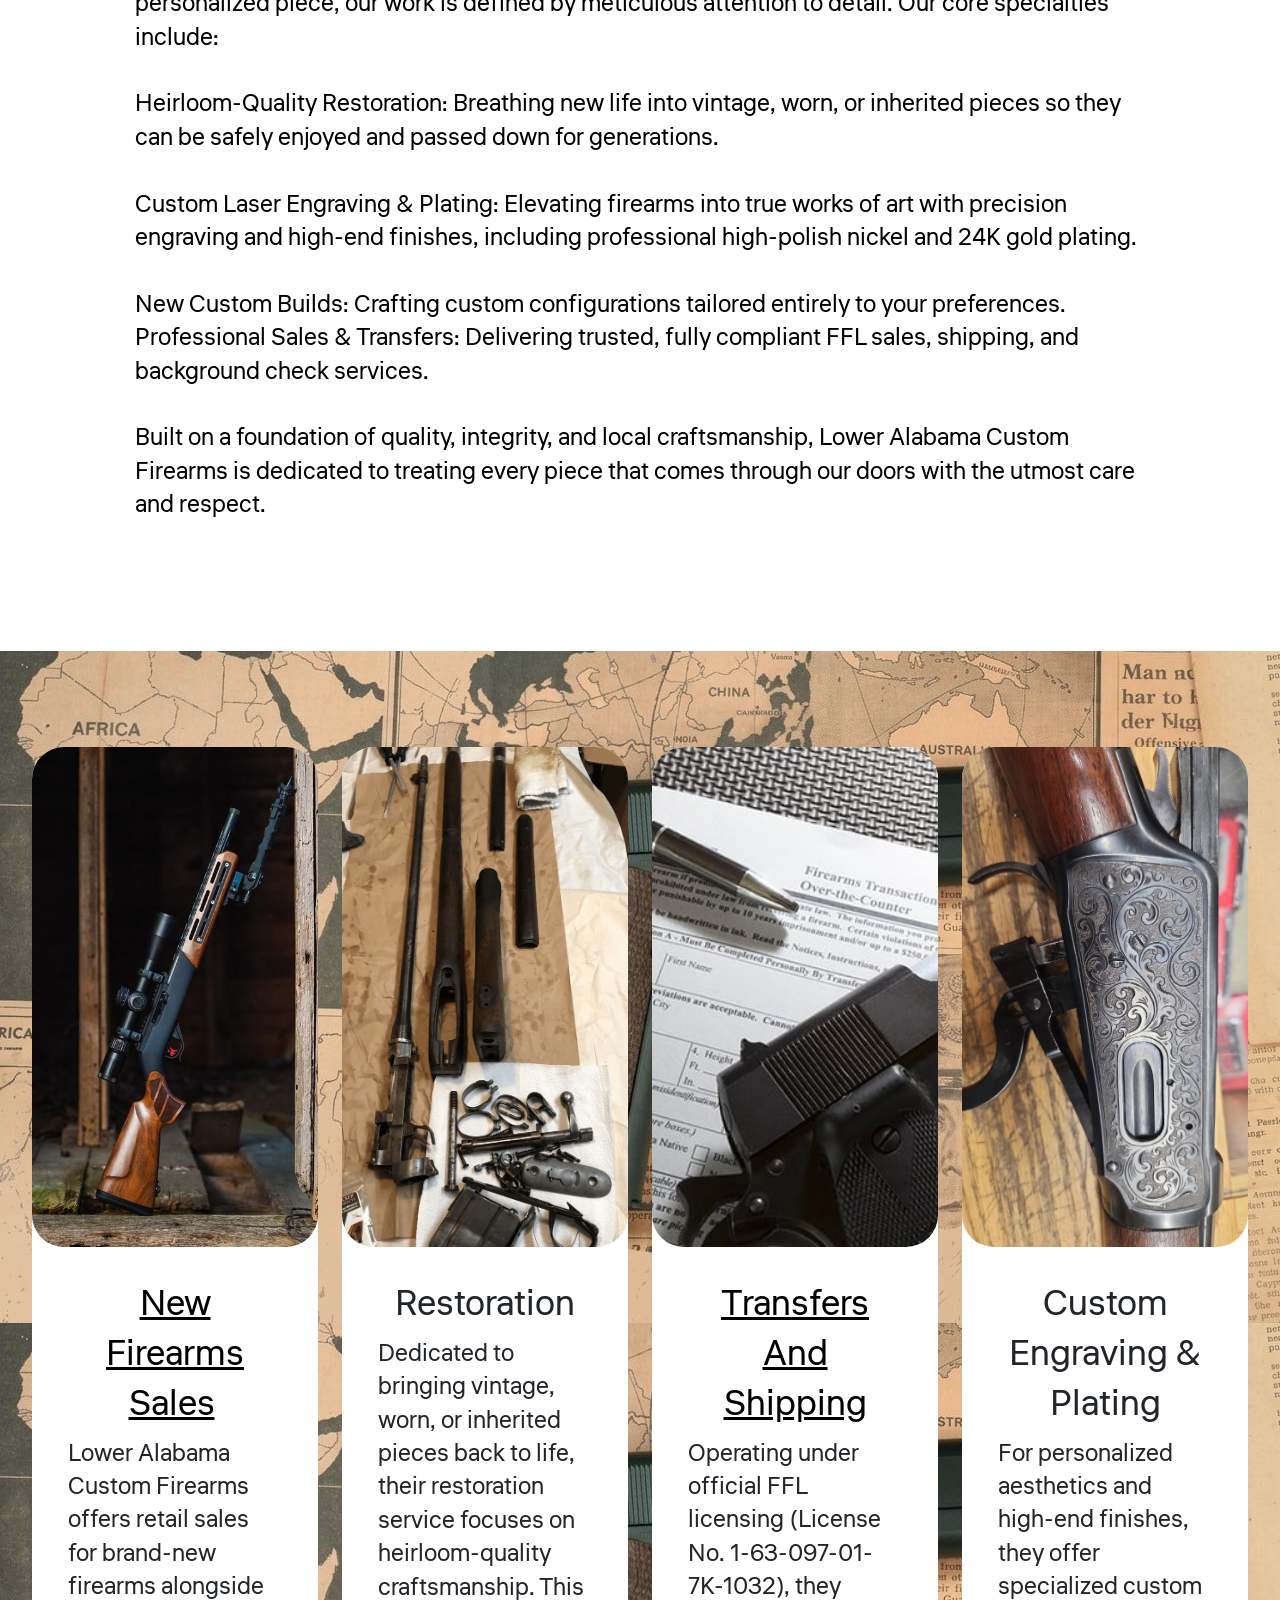
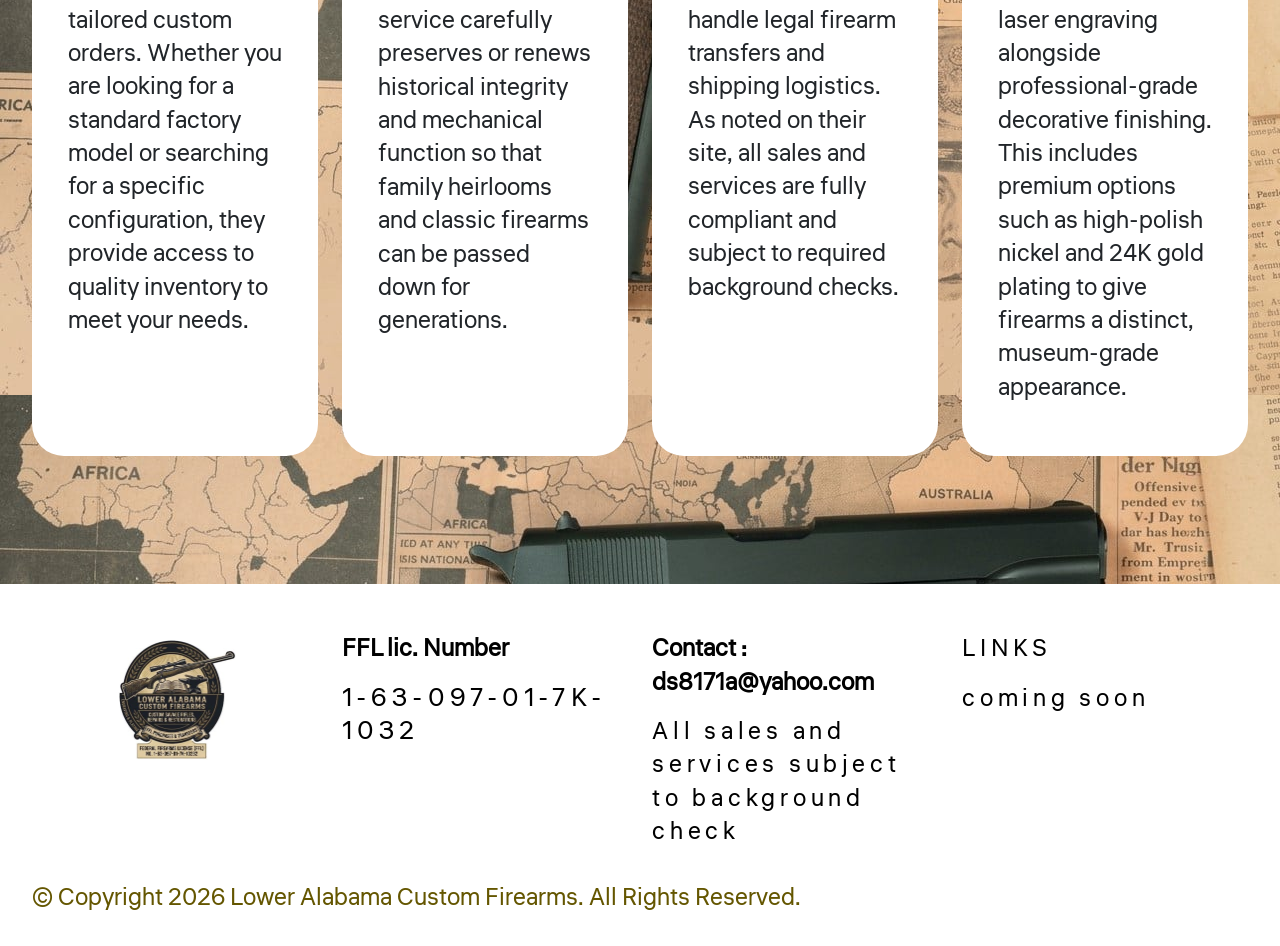
==== commit e2274896: "create github pages" ====
--- a/index.html
+++ b/index.html
@@ -30,7 +30,7 @@
   <noscript><link rel="stylesheet" href="https://fonts.googleapis.com/css?family=Inter+Tight:100,200,300,400,500,600,700,800,900,100i,200i,300i,400i,500i,600i,700i,800i,900i&display=swap"></noscript>
   <link rel="preload" href="https://fonts.googleapis.com/css2?family=Liter&display=swap&display=swap" as="style" onload="this.onload=null;this.rel='stylesheet'">
   <noscript><link rel="stylesheet" href="https://fonts.googleapis.com/css2?family=Liter&display=swap&display=swap"></noscript>
-  <link rel="preload" as="style" href="assets/mobirise/css/mbr-additional.css?v=UDErWS"><link rel="stylesheet" href="assets/mobirise/css/mbr-additional.css?v=UDErWS" type="text/css">
+  <link rel="preload" as="style" href="assets/mobirise/css/mbr-additional.css?v=6KlN70"><link rel="stylesheet" href="assets/mobirise/css/mbr-additional.css?v=6KlN70" type="text/css">
 
   
   
@@ -64,7 +64,7 @@
                         <img src="[data-uri]" alt="Lower Alabama Custom Firearms" style="height: 4rem;" loading="lazy" class="lazyload" data-src="assets/images/b0844ac5-6f94-43ae-a764-23c07358f3ce.jpg.jpeg-128x130.jpg">
                     </a>
                 </span>
-                <span class="navbar-caption-wrap"><a class="navbar-caption display-7" href="https://mobiri.se">Lower Alabama Custom Firearms</a></span>
+                <span class="navbar-caption-wrap"><a class="navbar-caption text-primary display-7">Lower Alabama Custom Firearms</a></span>
                 <button class="navbar-toggler" type="button" data-toggle="collapse" data-bs-toggle="collapse" data-target="#navbarSupportedContent" data-bs-target="#navbarSupportedContent" aria-controls="navbarNavAltMarkup" aria-expanded="false" aria-label="Toggle navigation">
                     <div class="hamburger">
                         <span></span>
@@ -80,7 +80,7 @@
                             HOME
                         </a>
                     </li><li class="nav-item">
-                        <a class="nav-link link text-primary display-4" href="index.html#article12-22">
+                        <a class="nav-link link text-primary display-4" href="index.html#article12-2g">
                             ABOUT
                         </a>
                     </li><li class="nav-item"><a class="nav-link link text-primary display-4" href="guns_for_sale.html">FOR SALE</a></li><li class="nav-item"><a class="nav-link link text-primary display-4" href="ffl_transfers.html">TRANSFERS</a></li><li class="nav-item"><a class="nav-link link text-primary display-4" href="mailto:ds8171a@yahoo.com">CONTACT</a></li></ul>
@@ -154,7 +154,7 @@
 						<img src="[data-uri]" alt="New Firearms Sales &amp; Custom orders" data-slide-to="0" data-bs-slide-to="0" loading="lazy" class="lazyload" data-src="assets/images/merica.jpg-640x800.jpg">
 					</div>
 					<div class="item-content">
-						<h5 class="item-title mbr-fonts-style display-5"><strong>New Firearms Sales&nbsp;</strong></h5>
+						<h5 class="item-title mbr-fonts-style display-5"><strong><a href="guns_for_sale.html" class="text-primary">New Firearms Sales</a>&nbsp;</strong></h5>
 						<p class="mbr-text mbr-fonts-style display-7">
 							Lower Alabama Custom Firearms offers retail sales for brand-new firearms alongside tailored custom orders. Whether you are looking for a standard factory model or searching for a specific configuration, they provide access to quality inventory to meet your needs.</p>
 						
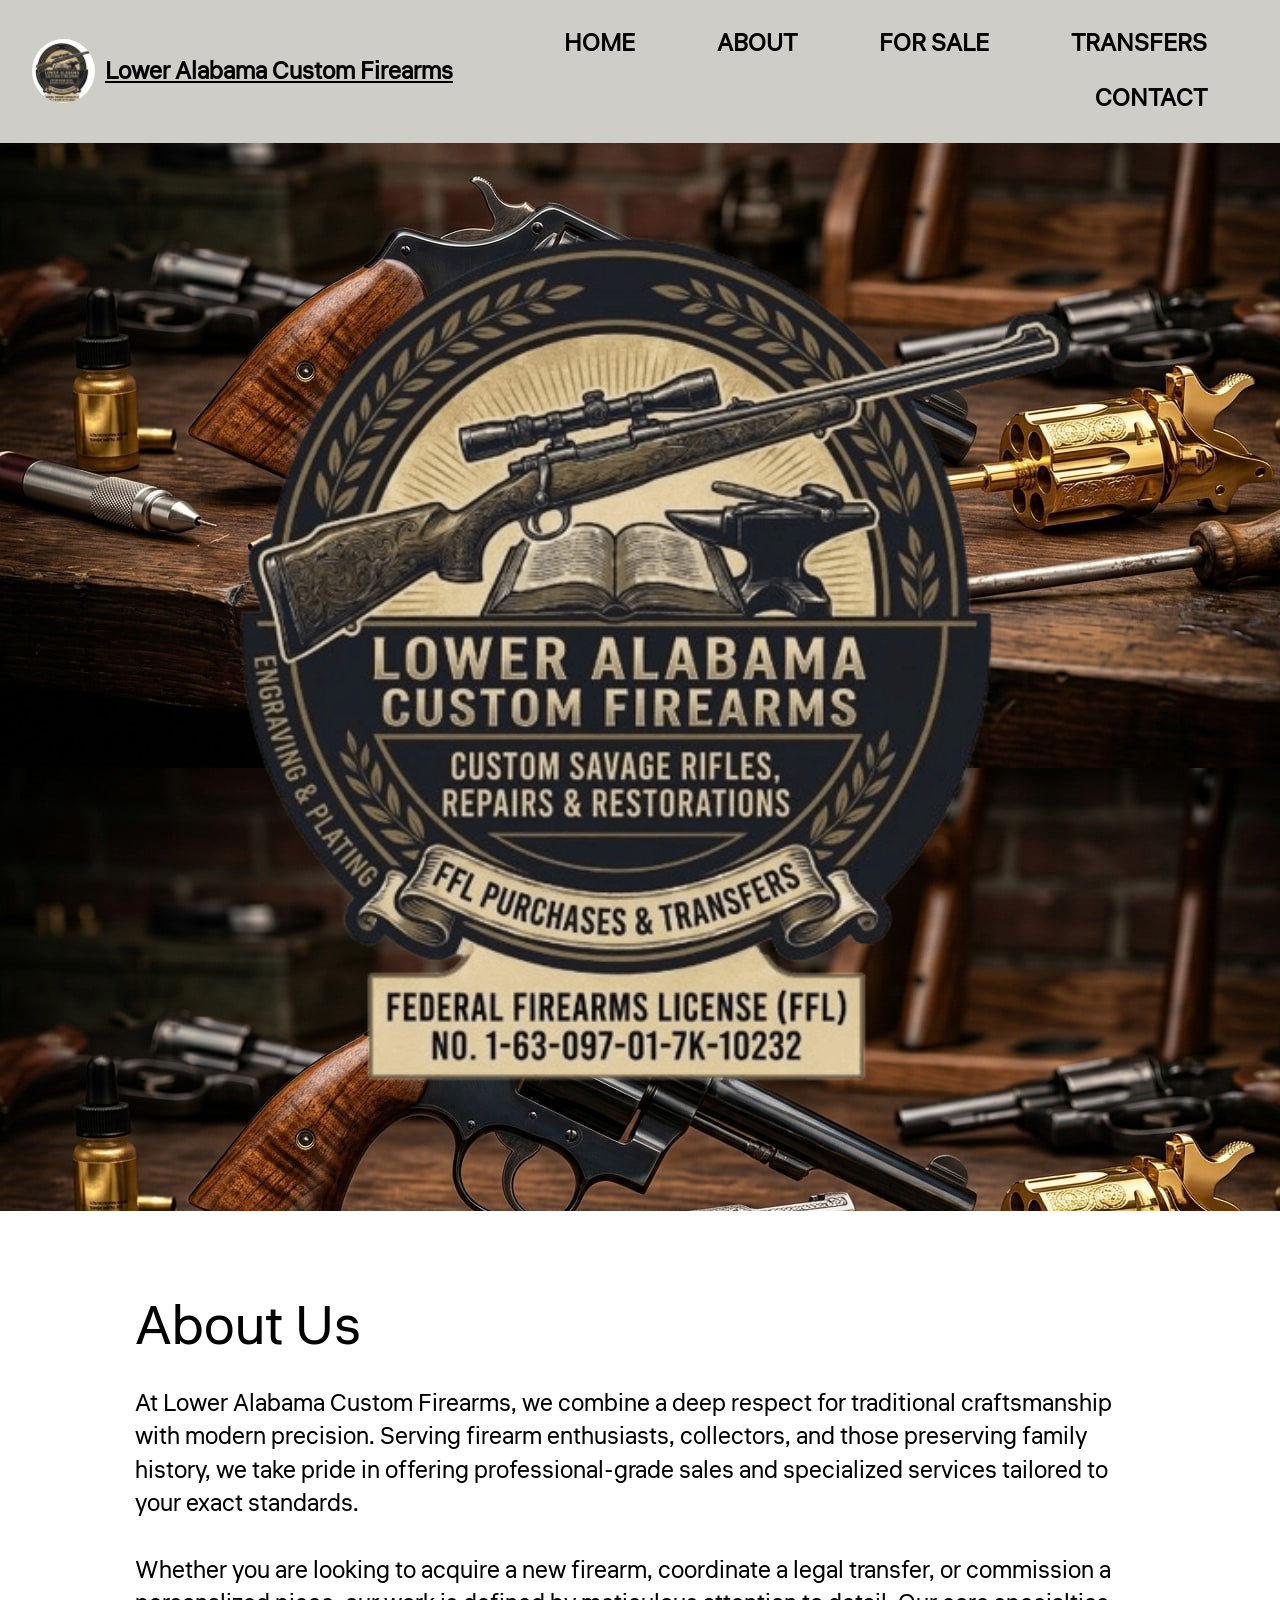
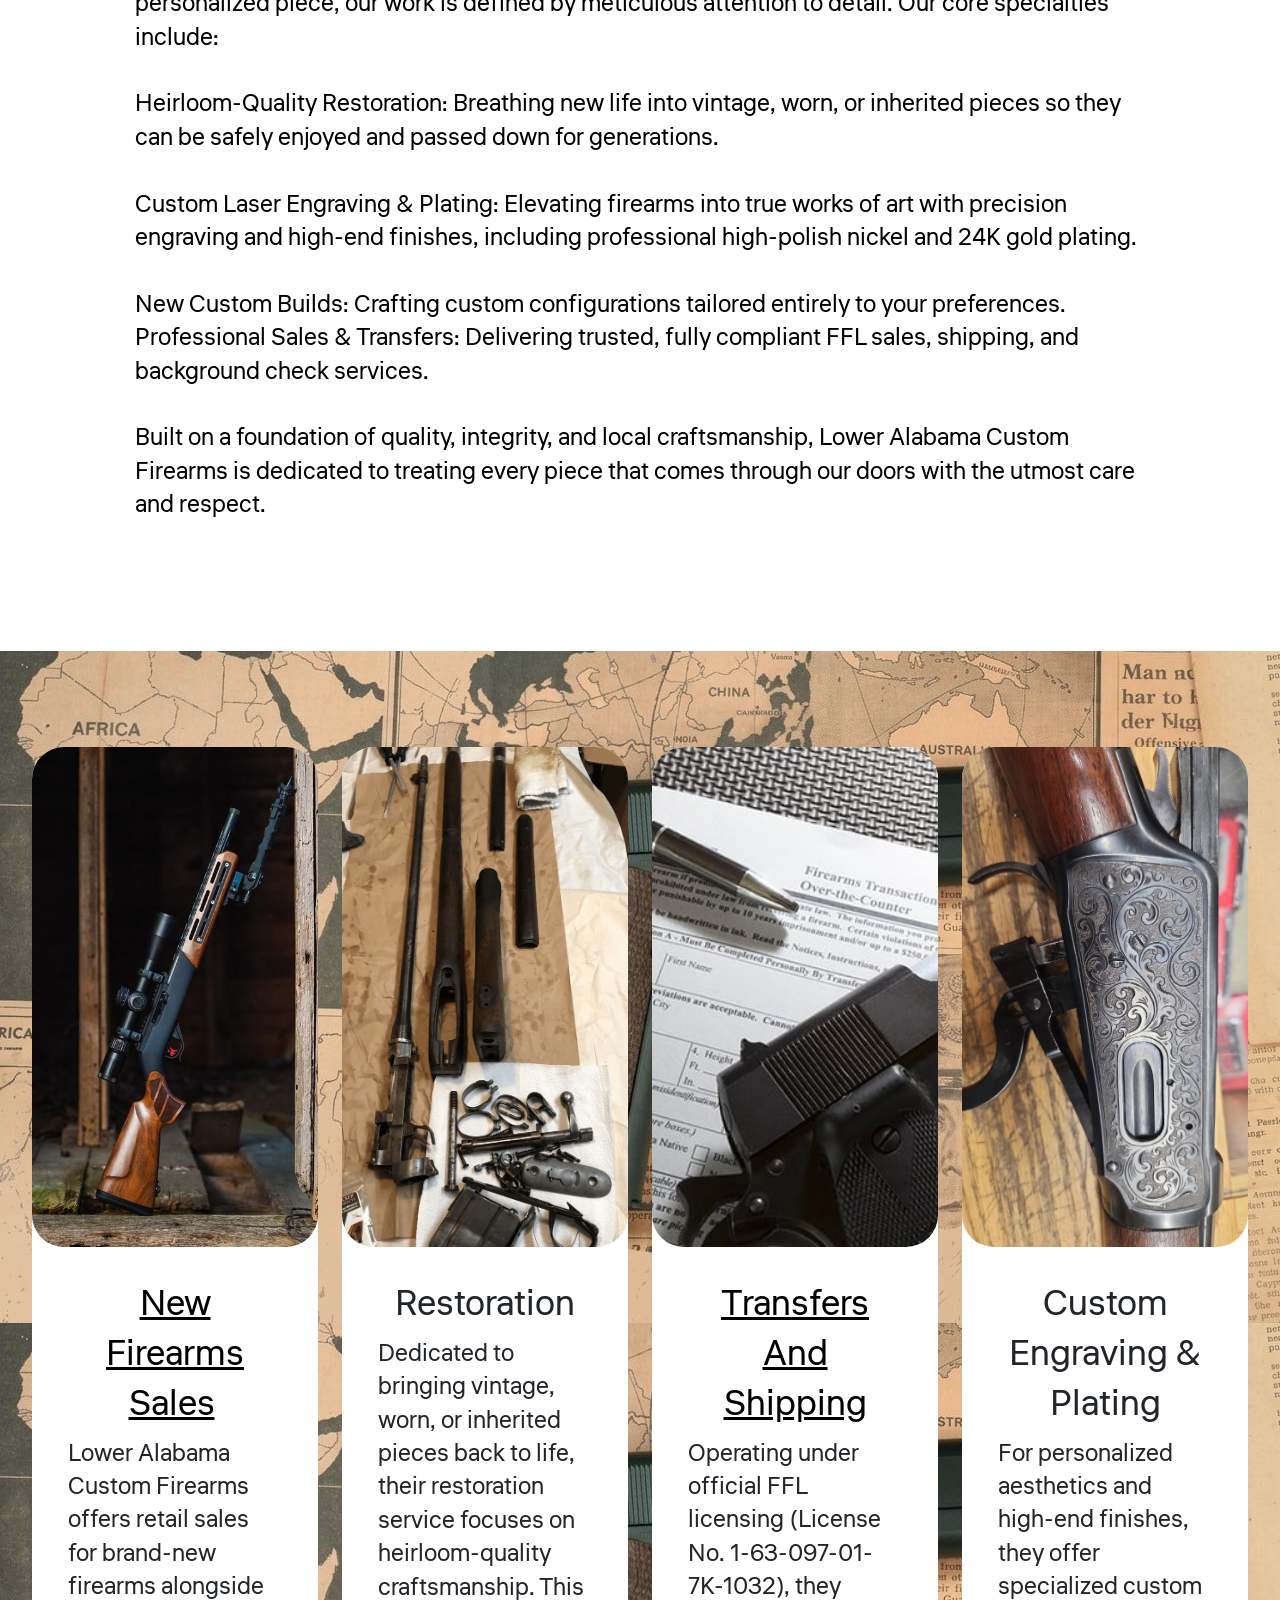
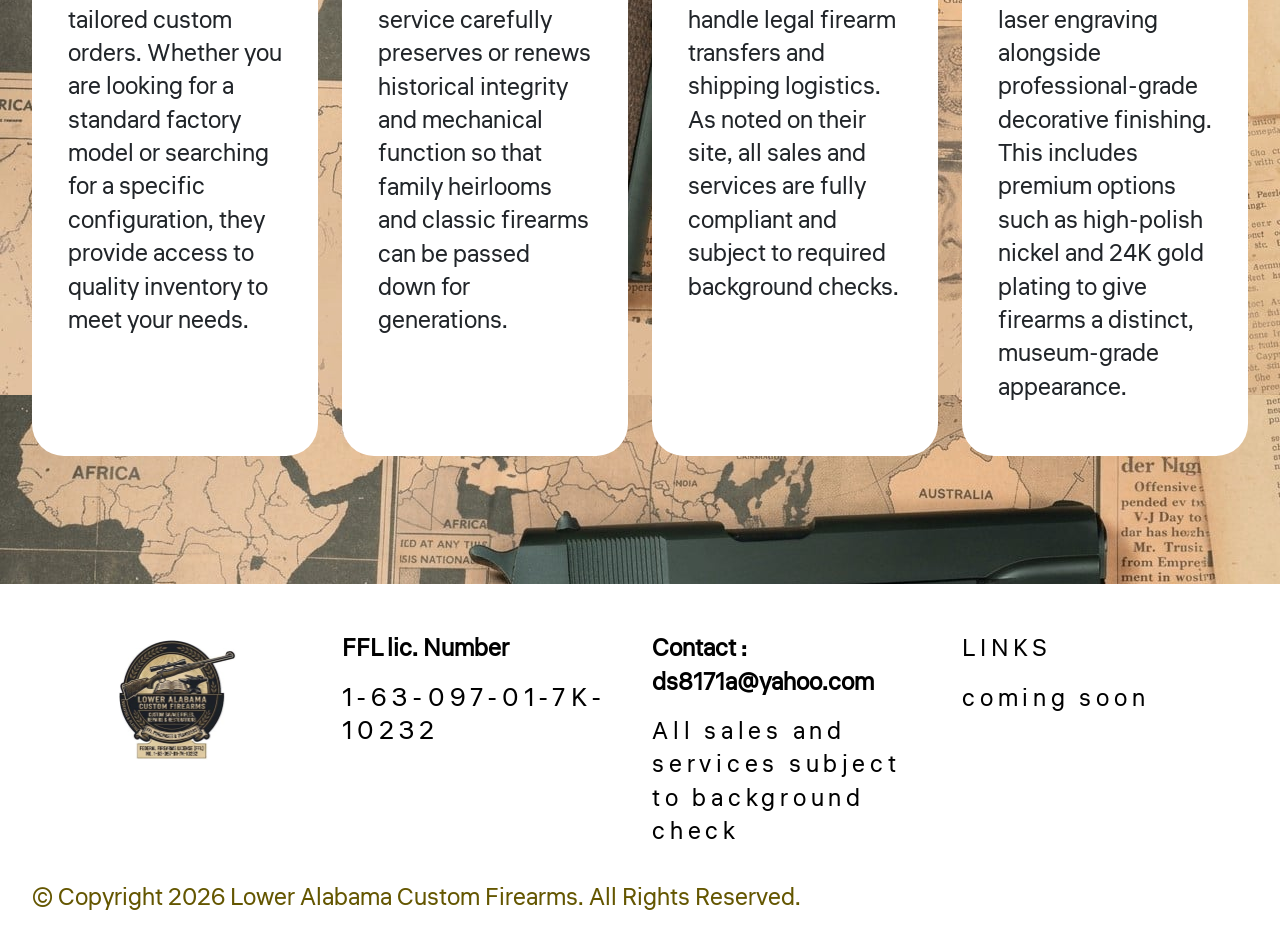
==== commit de9f3d2b: "create github pages" ====
--- a/index.html
+++ b/index.html
@@ -30,7 +30,7 @@
   <noscript><link rel="stylesheet" href="https://fonts.googleapis.com/css?family=Inter+Tight:100,200,300,400,500,600,700,800,900,100i,200i,300i,400i,500i,600i,700i,800i,900i&display=swap"></noscript>
   <link rel="preload" href="https://fonts.googleapis.com/css2?family=Liter&display=swap&display=swap" as="style" onload="this.onload=null;this.rel='stylesheet'">
   <noscript><link rel="stylesheet" href="https://fonts.googleapis.com/css2?family=Liter&display=swap&display=swap"></noscript>
-  <link rel="preload" as="style" href="assets/mobirise/css/mbr-additional.css?v=6KlN70"><link rel="stylesheet" href="assets/mobirise/css/mbr-additional.css?v=6KlN70" type="text/css">
+  <link rel="preload" as="style" href="assets/mobirise/css/mbr-additional.css?v=y2DTEz"><link rel="stylesheet" href="assets/mobirise/css/mbr-additional.css?v=y2DTEz" type="text/css">
 
   
   
@@ -229,7 +229,7 @@
             <div class="col-12 col-md col-lg">
                 <h5 class="mbr-section-subtitle mbr-fonts-style mb-3 display-7"><strong>FFL lic. Number</strong></h5>
                 <ul class="list mbr-fonts-style display-4">
-                    <li class="mbr-text item-wrap"><span style="font-size: 1.6rem; letter-spacing: 0.2em;"><strong>1-63-097-01-7K-1032</strong></span></li>
+                    <li class="mbr-text item-wrap"><span style="font-size: 1.6rem; letter-spacing: 0.2em;"><strong>1-63-097-01-7K-10232</strong></span></li>
                 </ul>
             </div>
             <div class="col-12 col-lg-3 logo">
